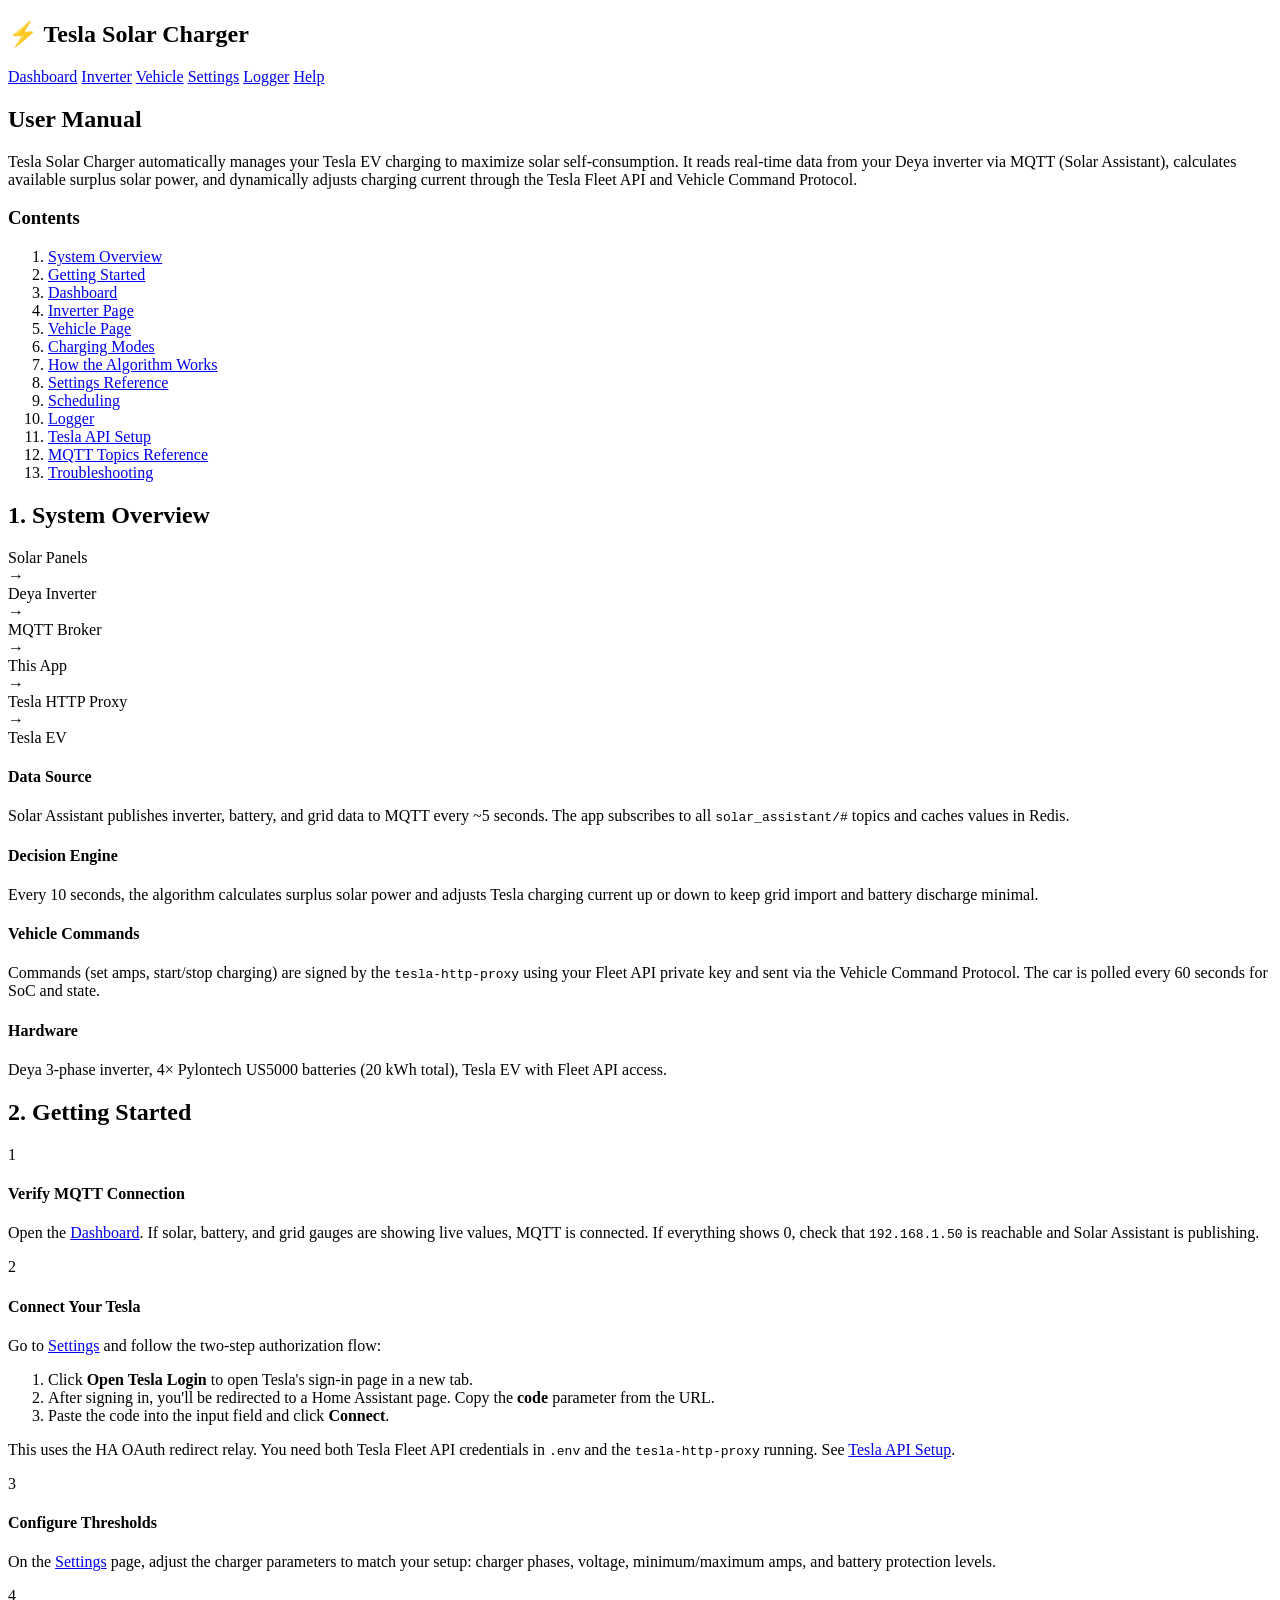
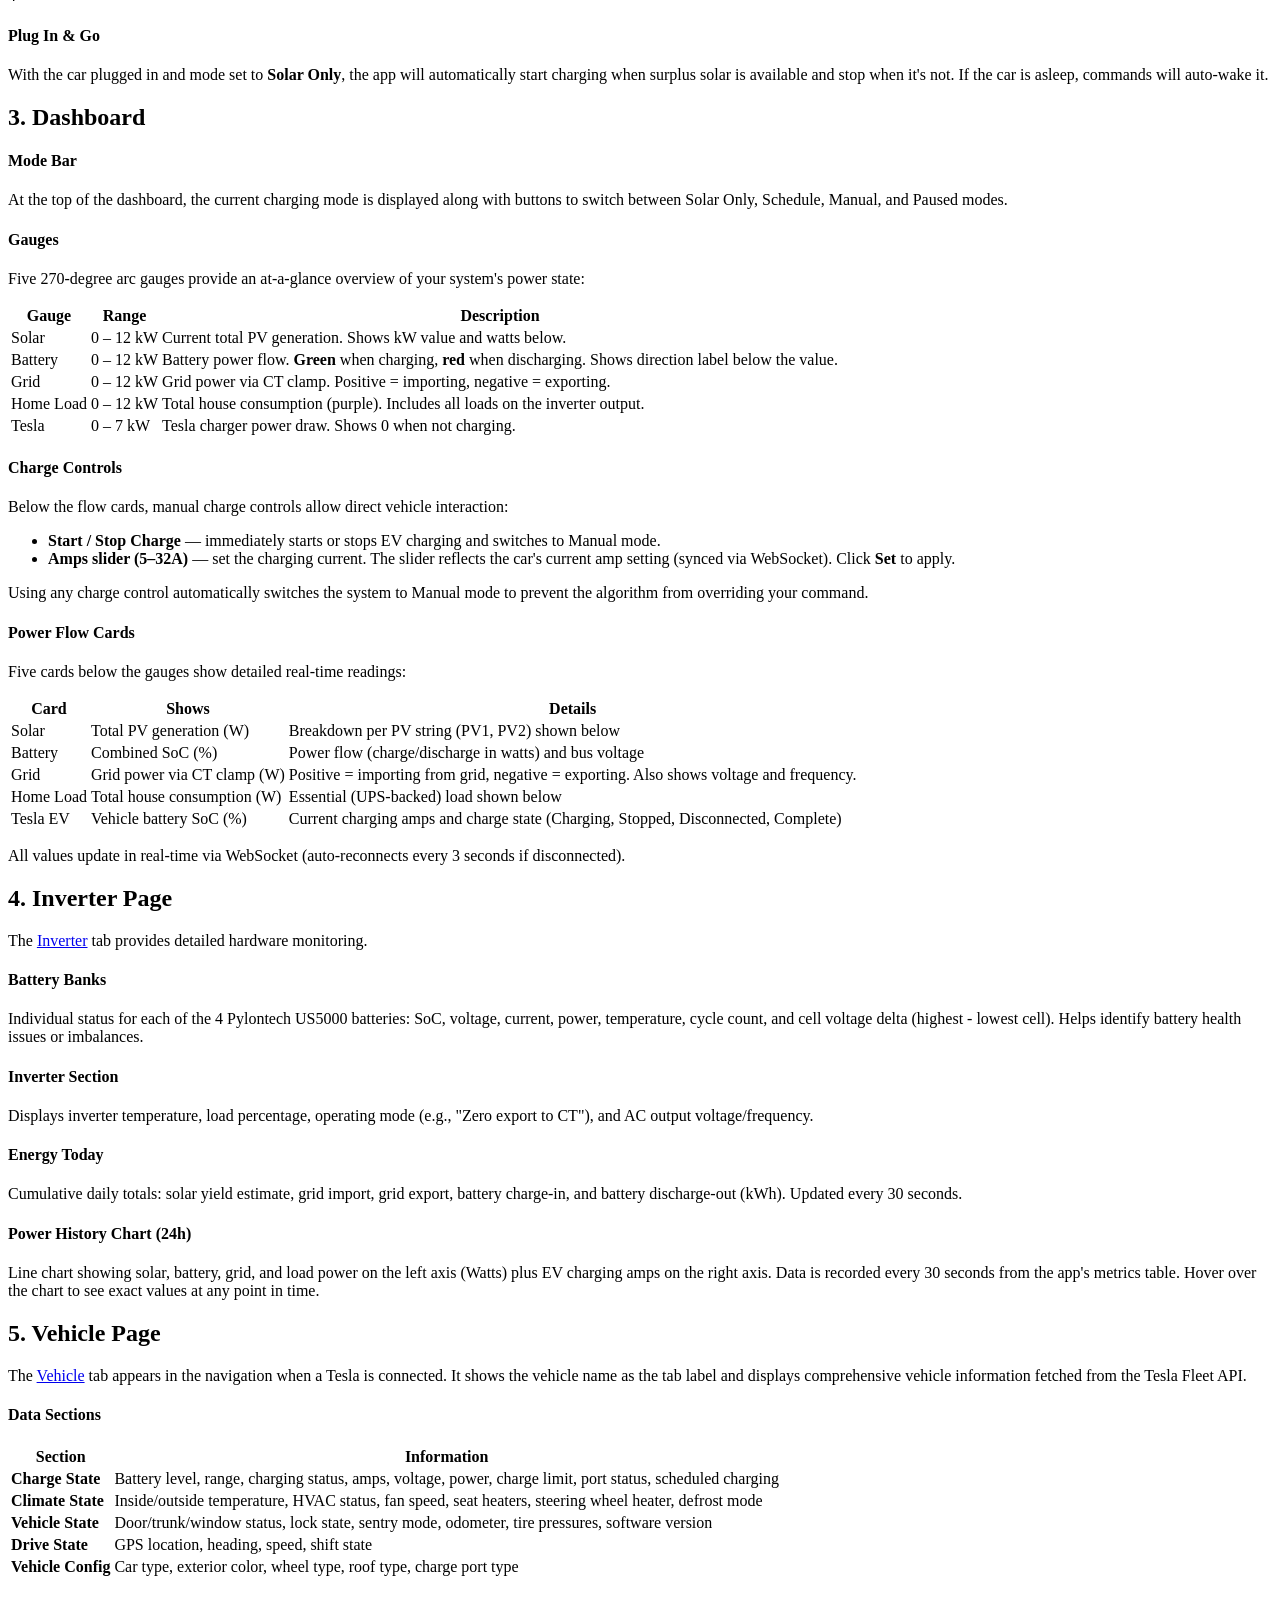
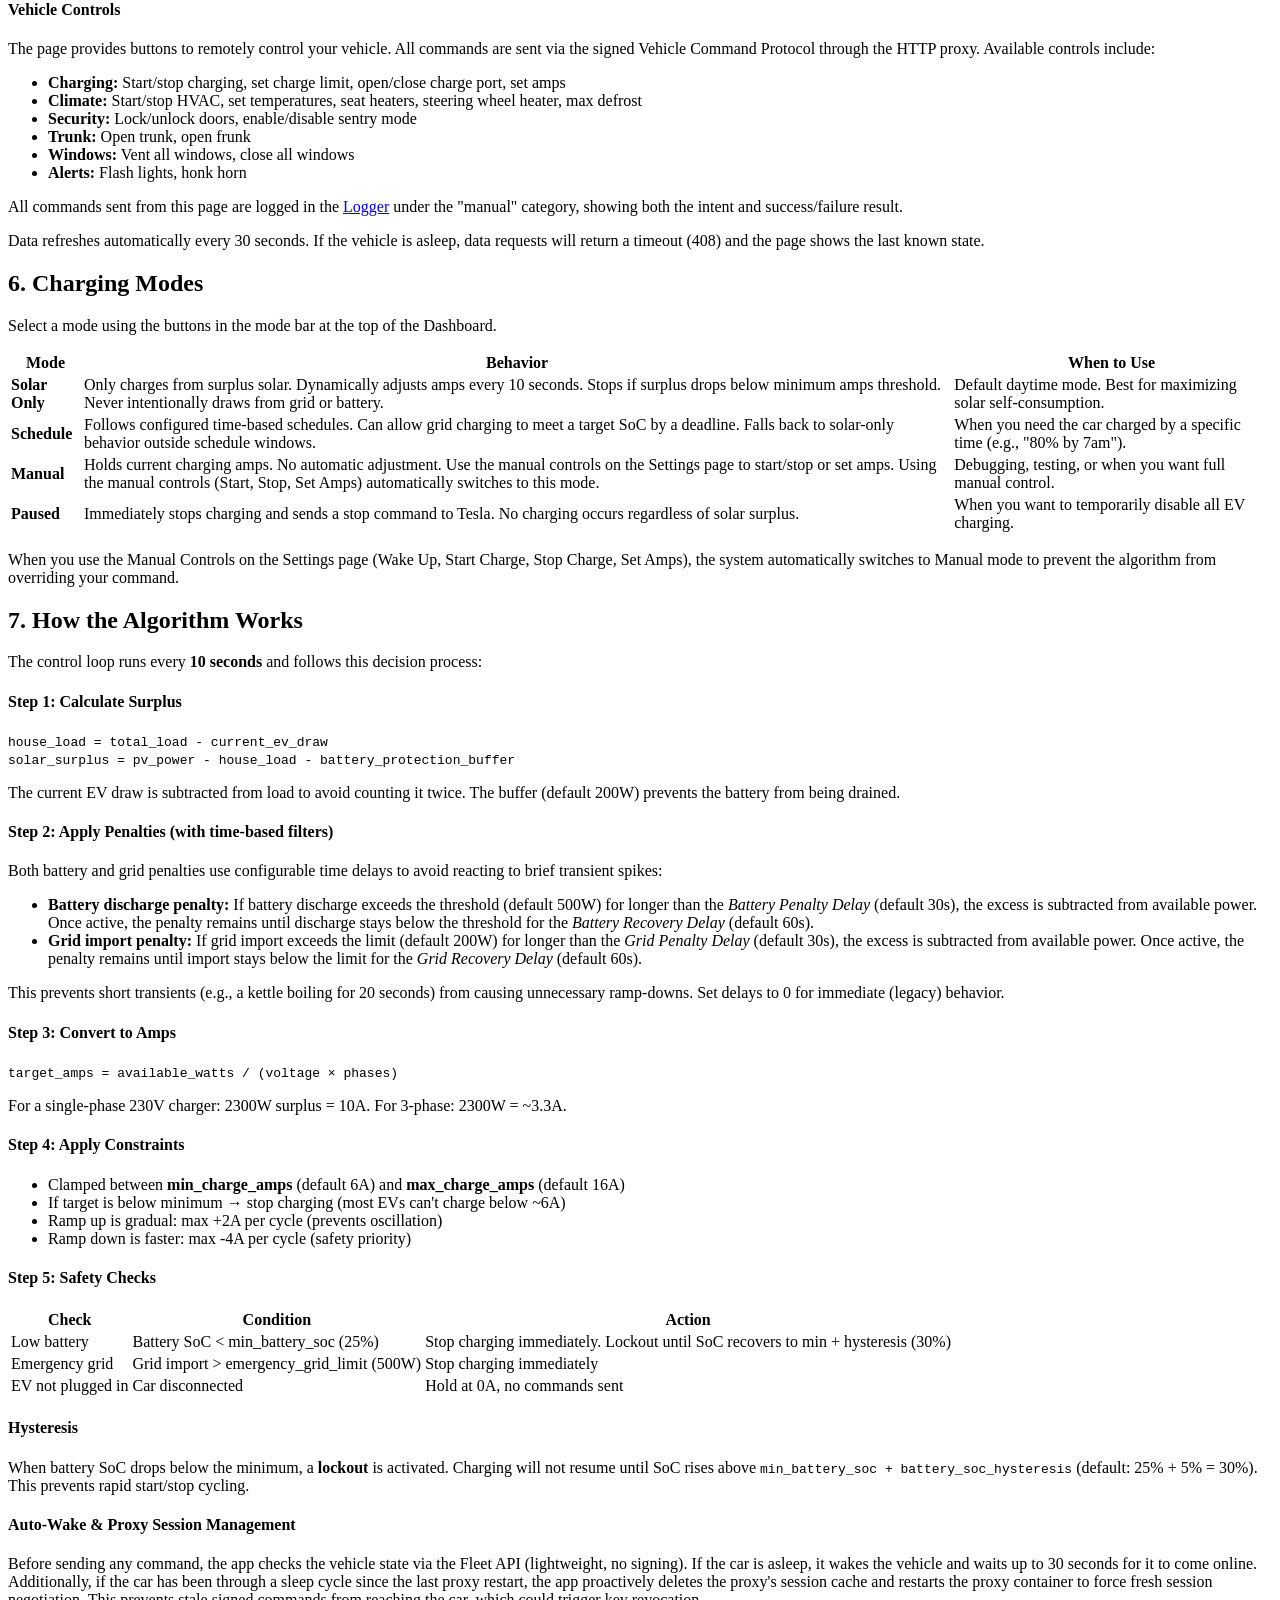
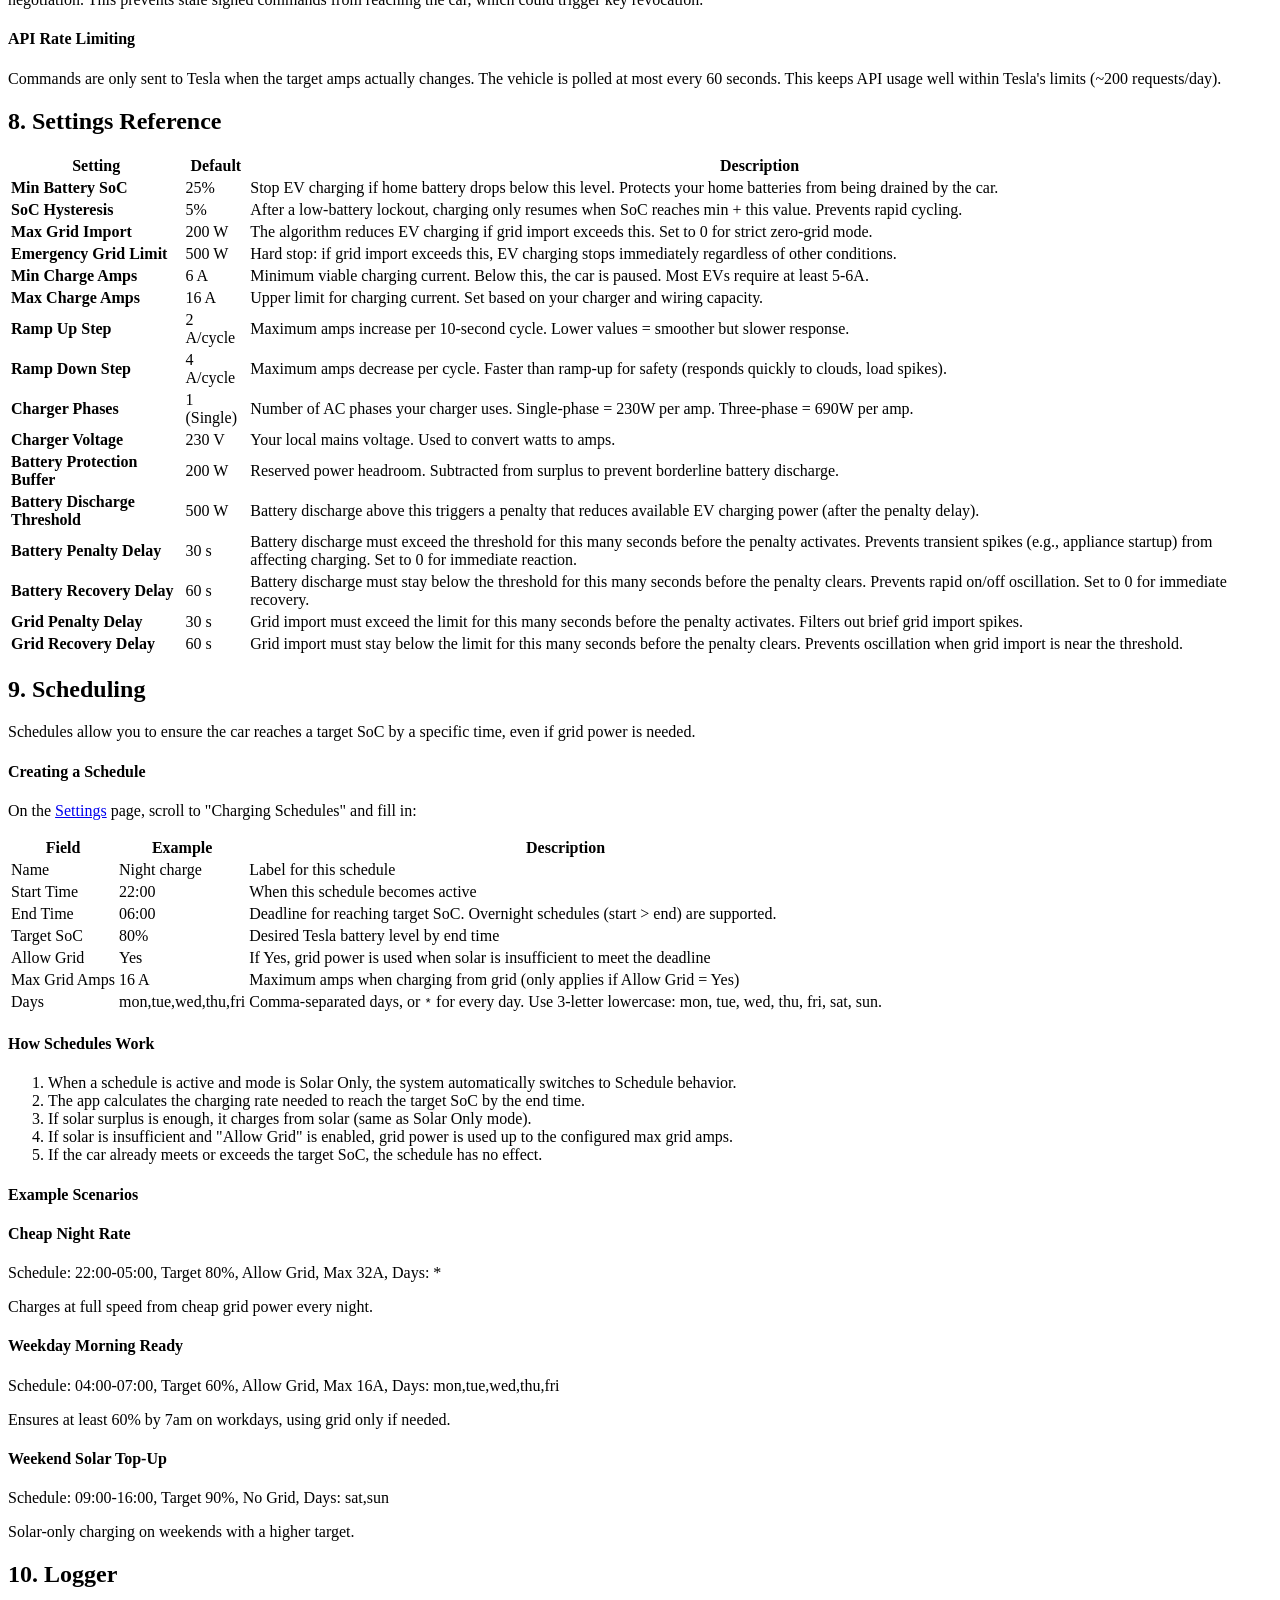
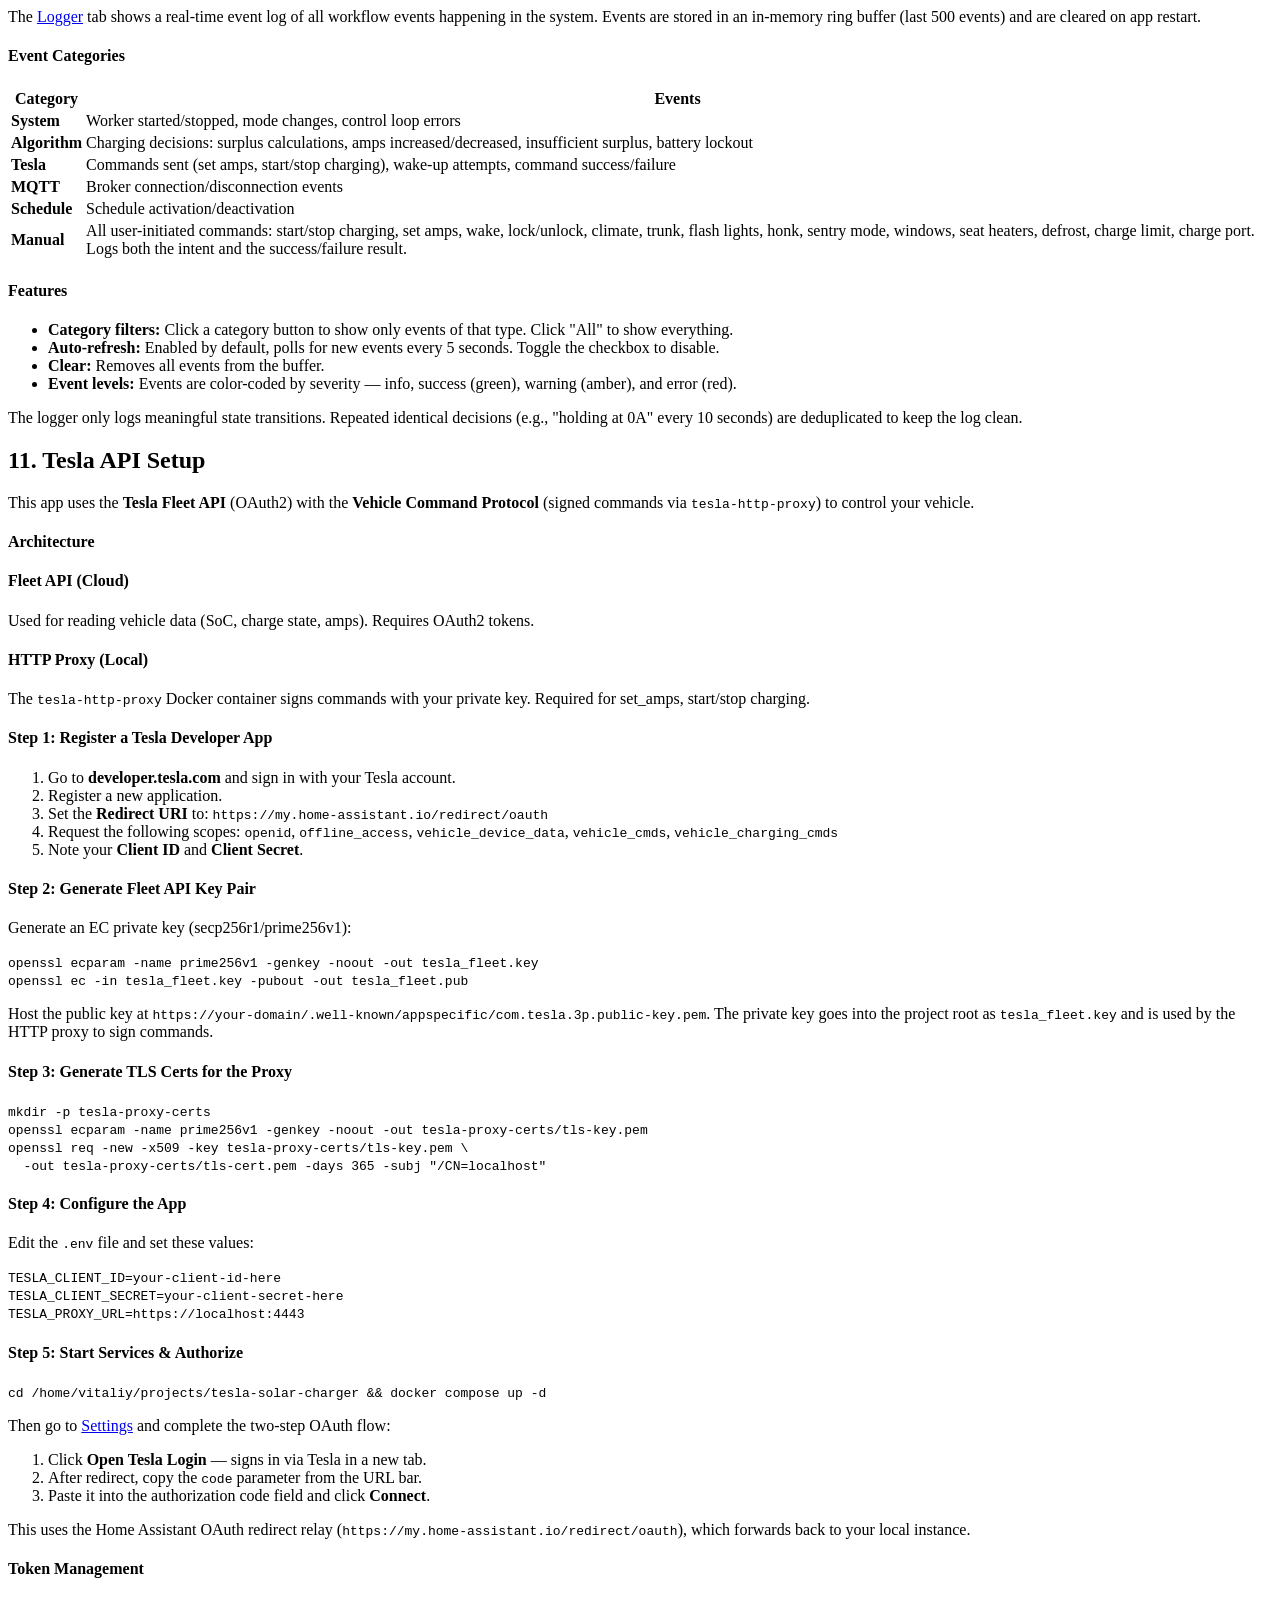
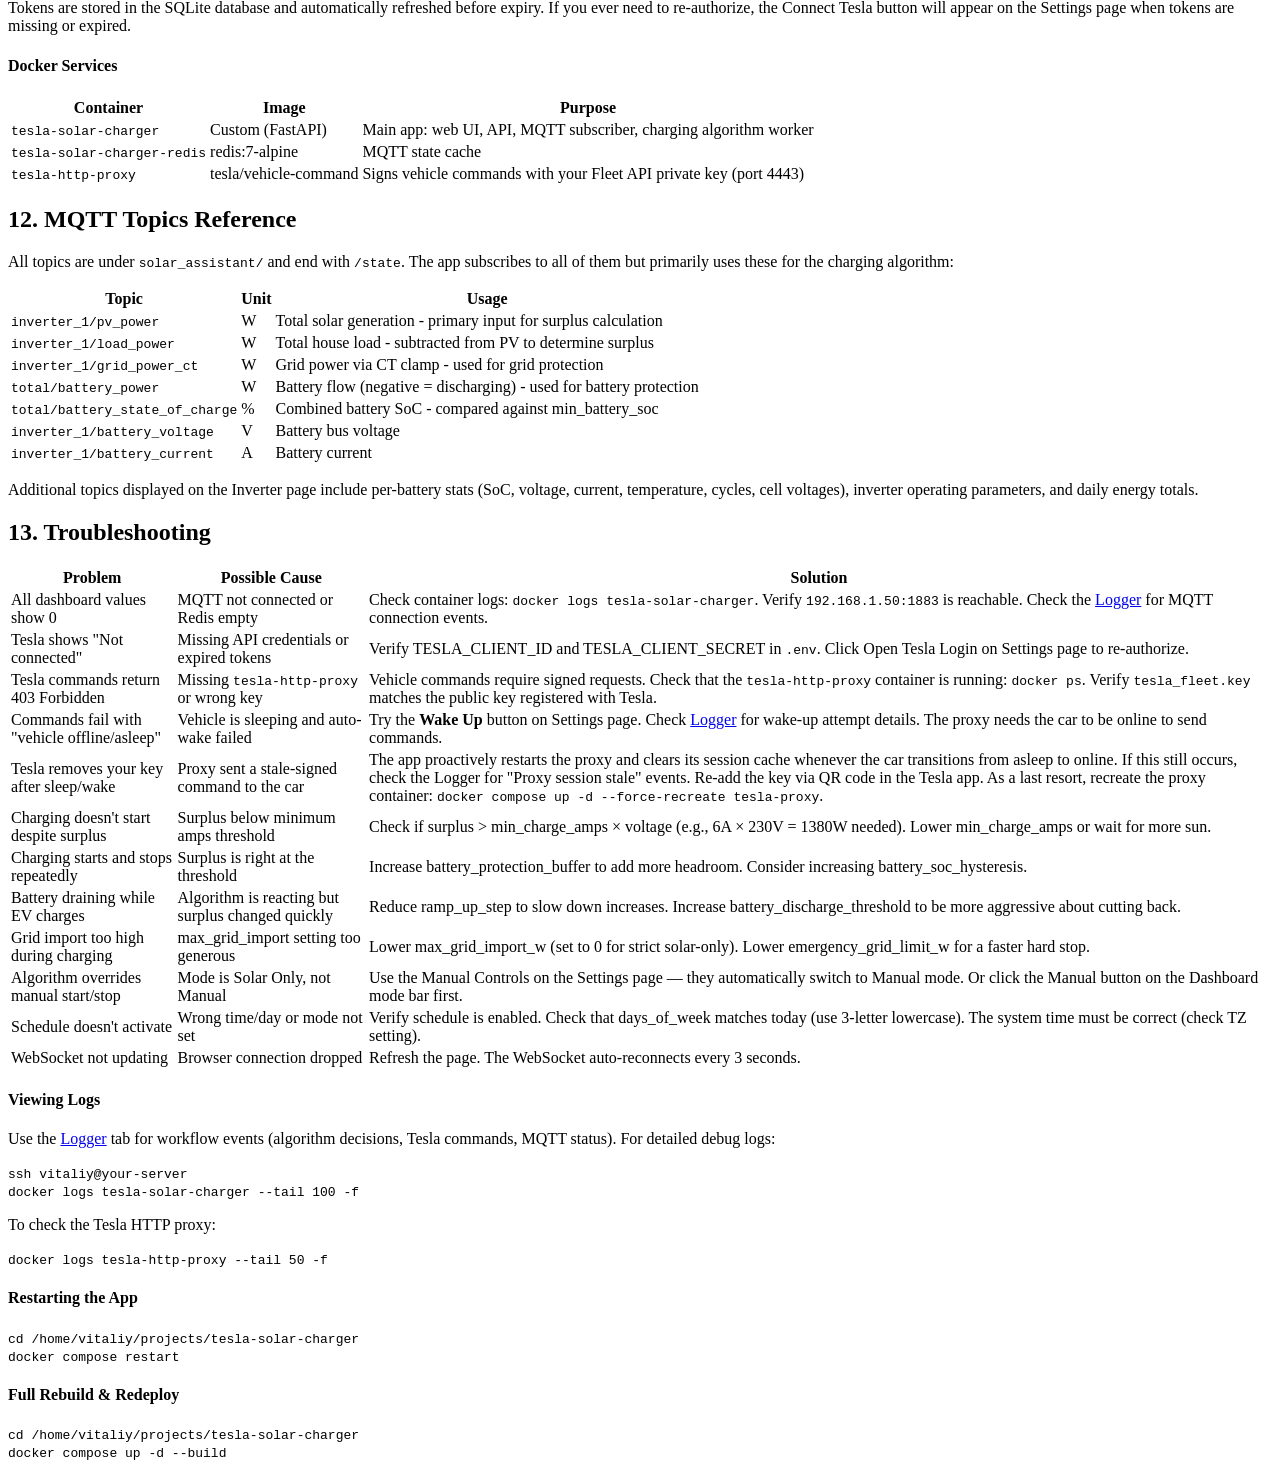
==== app/static/help.html @ 8df8f7c0 "Tesla Solar Charger: full application with dashboard, algorithm, and Tesla integration - FastAPI app" ====
<!DOCTYPE html>
<html lang="en">
<head>
    <meta charset="UTF-8">
    <meta name="viewport" content="width=device-width, initial-scale=1.0, viewport-fit=cover">
    <title>User Manual - Tesla Solar Charger</title>
    <link rel="preconnect" href="https://fonts.googleapis.com">
    <link href="https://fonts.googleapis.com/css2?family=Inter:wght@400;500;600;700&display=swap" rel="stylesheet">
    <link rel="stylesheet" href="/css/style.css">
</head>
<body>
    <nav>
        <h1>&#9889; Tesla Solar Charger</h1>
        <div class="nav-links">
            <a href="/">Dashboard</a>
            <a href="/inverter.html">Inverter</a>
            <a href="/vehicle.html" id="vehicle-tab">Vehicle</a>
            <a href="/settings.html">Settings</a>
            <a href="/logger.html">Logger</a>
            <a href="/help.html" class="active">Help</a>
        </div>
    </nav>

    <main class="help-page">

        <!-- Table of Contents -->
        <div class="section">
            <h2>User Manual</h2>
            <p class="help-intro">
                Tesla Solar Charger automatically manages your Tesla EV charging to maximize solar self-consumption.
                It reads real-time data from your Deya inverter via MQTT (Solar Assistant), calculates available surplus solar power,
                and dynamically adjusts charging current through the Tesla Fleet API and Vehicle Command Protocol.
            </p>
            <div class="toc">
                <h3>Contents</h3>
                <ol>
                    <li><a href="#overview">System Overview</a></li>
                    <li><a href="#getting-started">Getting Started</a></li>
                    <li><a href="#dashboard">Dashboard</a></li>
                    <li><a href="#inverter">Inverter Page</a></li>
                    <li><a href="#vehicle">Vehicle Page</a></li>
                    <li><a href="#modes">Charging Modes</a></li>
                    <li><a href="#algorithm">How the Algorithm Works</a></li>
                    <li><a href="#settings">Settings Reference</a></li>
                    <li><a href="#schedules">Scheduling</a></li>
                    <li><a href="#logger">Logger</a></li>
                    <li><a href="#tesla-setup">Tesla API Setup</a></li>
                    <li><a href="#mqtt-topics">MQTT Topics Reference</a></li>
                    <li><a href="#troubleshooting">Troubleshooting</a></li>
                </ol>
            </div>
        </div>

        <!-- 1. System Overview -->
        <div class="section" id="overview">
            <h2>1. System Overview</h2>
            <div class="help-diagram">
                <div class="diagram-row">
                    <div class="diagram-box diagram-solar">Solar Panels</div>
                    <div class="diagram-arrow">&rarr;</div>
                    <div class="diagram-box diagram-inverter">Deya Inverter</div>
                    <div class="diagram-arrow">&rarr;</div>
                    <div class="diagram-box diagram-mqtt">MQTT Broker</div>
                    <div class="diagram-arrow">&rarr;</div>
                    <div class="diagram-box diagram-app">This App</div>
                    <div class="diagram-arrow">&rarr;</div>
                    <div class="diagram-box diagram-tesla">Tesla HTTP Proxy</div>
                    <div class="diagram-arrow">&rarr;</div>
                    <div class="diagram-box diagram-ev">Tesla EV</div>
                </div>
            </div>
            <div class="help-grid">
                <div class="help-card">
                    <h4>Data Source</h4>
                    <p>Solar Assistant publishes inverter, battery, and grid data to MQTT every ~5 seconds. The app subscribes to all <code>solar_assistant/#</code> topics and caches values in Redis.</p>
                </div>
                <div class="help-card">
                    <h4>Decision Engine</h4>
                    <p>Every 10 seconds, the algorithm calculates surplus solar power and adjusts Tesla charging current up or down to keep grid import and battery discharge minimal.</p>
                </div>
                <div class="help-card">
                    <h4>Vehicle Commands</h4>
                    <p>Commands (set amps, start/stop charging) are signed by the <code>tesla-http-proxy</code> using your Fleet API private key and sent via the Vehicle Command Protocol. The car is polled every 60 seconds for SoC and state.</p>
                </div>
                <div class="help-card">
                    <h4>Hardware</h4>
                    <p>Deya 3-phase inverter, 4&times; Pylontech US5000 batteries (20 kWh total), Tesla EV with Fleet API access.</p>
                </div>
            </div>
        </div>

        <!-- 2. Getting Started -->
        <div class="section" id="getting-started">
            <h2>2. Getting Started</h2>
            <div class="help-steps">
                <div class="help-step">
                    <div class="step-number">1</div>
                    <div class="step-content">
                        <h4>Verify MQTT Connection</h4>
                        <p>Open the <a href="/">Dashboard</a>. If solar, battery, and grid gauges are showing live values, MQTT is connected. If everything shows 0, check that <code>192.168.1.50</code> is reachable and Solar Assistant is publishing.</p>
                    </div>
                </div>
                <div class="help-step">
                    <div class="step-number">2</div>
                    <div class="step-content">
                        <h4>Connect Your Tesla</h4>
                        <p>Go to <a href="/settings.html">Settings</a> and follow the two-step authorization flow:</p>
                        <ol>
                            <li>Click <strong>Open Tesla Login</strong> to open Tesla's sign-in page in a new tab.</li>
                            <li>After signing in, you'll be redirected to a Home Assistant page. Copy the <strong>code</strong> parameter from the URL.</li>
                            <li>Paste the code into the input field and click <strong>Connect</strong>.</li>
                        </ol>
                        <p class="help-note">This uses the HA OAuth redirect relay. You need both Tesla Fleet API credentials in <code>.env</code> and the <code>tesla-http-proxy</code> running. See <a href="#tesla-setup">Tesla API Setup</a>.</p>
                    </div>
                </div>
                <div class="help-step">
                    <div class="step-number">3</div>
                    <div class="step-content">
                        <h4>Configure Thresholds</h4>
                        <p>On the <a href="/settings.html">Settings</a> page, adjust the charger parameters to match your setup: charger phases, voltage, minimum/maximum amps, and battery protection levels.</p>
                    </div>
                </div>
                <div class="help-step">
                    <div class="step-number">4</div>
                    <div class="step-content">
                        <h4>Plug In &amp; Go</h4>
                        <p>With the car plugged in and mode set to <strong>Solar Only</strong>, the app will automatically start charging when surplus solar is available and stop when it's not. If the car is asleep, commands will auto-wake it.</p>
                    </div>
                </div>
            </div>
        </div>

        <!-- 3. Dashboard -->
        <div class="section" id="dashboard">
            <h2>3. Dashboard</h2>
            <div class="help-content">
                <h4>Mode Bar</h4>
                <p>At the top of the dashboard, the current charging mode is displayed along with buttons to switch between Solar Only, Schedule, Manual, and Paused modes.</p>

                <h4>Gauges</h4>
                <p>Five 270-degree arc gauges provide an at-a-glance overview of your system's power state:</p>
                <table class="help-table">
                    <thead>
                        <tr><th>Gauge</th><th>Range</th><th>Description</th></tr>
                    </thead>
                    <tbody>
                        <tr>
                            <td><span class="tag tag-solar">Solar</span></td>
                            <td>0 &ndash; 12 kW</td>
                            <td>Current total PV generation. Shows kW value and watts below.</td>
                        </tr>
                        <tr>
                            <td><span class="tag tag-battery">Battery</span></td>
                            <td>0 &ndash; 12 kW</td>
                            <td>Battery power flow. <strong>Green</strong> when charging, <strong>red</strong> when discharging. Shows direction label below the value.</td>
                        </tr>
                        <tr>
                            <td><span class="tag tag-grid">Grid</span></td>
                            <td>0 &ndash; 12 kW</td>
                            <td>Grid power via CT clamp. Positive = importing, negative = exporting.</td>
                        </tr>
                        <tr>
                            <td><span class="tag tag-load">Home Load</span></td>
                            <td>0 &ndash; 12 kW</td>
                            <td>Total house consumption (purple). Includes all loads on the inverter output.</td>
                        </tr>
                        <tr>
                            <td><span class="tag tag-ev">Tesla</span></td>
                            <td>0 &ndash; 7 kW</td>
                            <td>Tesla charger power draw. Shows 0 when not charging.</td>
                        </tr>
                    </tbody>
                </table>

                <h4>Charge Controls</h4>
                <p>Below the flow cards, manual charge controls allow direct vehicle interaction:</p>
                <ul>
                    <li><strong>Start / Stop Charge</strong> &mdash; immediately starts or stops EV charging and switches to Manual mode.</li>
                    <li><strong>Amps slider (5&ndash;32A)</strong> &mdash; set the charging current. The slider reflects the car's current amp setting (synced via WebSocket). Click <strong>Set</strong> to apply.</li>
                </ul>
                <p class="help-note">Using any charge control automatically switches the system to Manual mode to prevent the algorithm from overriding your command.</p>

                <h4>Power Flow Cards</h4>
                <p>Five cards below the gauges show detailed real-time readings:</p>
                <table class="help-table">
                    <thead>
                        <tr><th>Card</th><th>Shows</th><th>Details</th></tr>
                    </thead>
                    <tbody>
                        <tr>
                            <td><span class="tag tag-solar">Solar</span></td>
                            <td>Total PV generation (W)</td>
                            <td>Breakdown per PV string (PV1, PV2) shown below</td>
                        </tr>
                        <tr>
                            <td><span class="tag tag-battery">Battery</span></td>
                            <td>Combined SoC (%)</td>
                            <td>Power flow (charge/discharge in watts) and bus voltage</td>
                        </tr>
                        <tr>
                            <td><span class="tag tag-grid">Grid</span></td>
                            <td>Grid power via CT clamp (W)</td>
                            <td>Positive = importing from grid, negative = exporting. Also shows voltage and frequency.</td>
                        </tr>
                        <tr>
                            <td><span class="tag tag-load">Home Load</span></td>
                            <td>Total house consumption (W)</td>
                            <td>Essential (UPS-backed) load shown below</td>
                        </tr>
                        <tr>
                            <td><span class="tag tag-ev">Tesla EV</span></td>
                            <td>Vehicle battery SoC (%)</td>
                            <td>Current charging amps and charge state (Charging, Stopped, Disconnected, Complete)</td>
                        </tr>
                    </tbody>
                </table>
                <p>All values update in real-time via WebSocket (auto-reconnects every 3 seconds if disconnected).</p>
            </div>
        </div>

        <!-- 4. Inverter Page -->
        <div class="section" id="inverter">
            <h2>4. Inverter Page</h2>
            <div class="help-content">
                <p>The <a href="/inverter.html">Inverter</a> tab provides detailed hardware monitoring.</p>

                <h4>Battery Banks</h4>
                <p>Individual status for each of the 4 Pylontech US5000 batteries: SoC, voltage, current, power, temperature, cycle count, and cell voltage delta (highest - lowest cell). Helps identify battery health issues or imbalances.</p>

                <h4>Inverter Section</h4>
                <p>Displays inverter temperature, load percentage, operating mode (e.g., "Zero export to CT"), and AC output voltage/frequency.</p>

                <h4>Energy Today</h4>
                <p>Cumulative daily totals: solar yield estimate, grid import, grid export, battery charge-in, and battery discharge-out (kWh). Updated every 30 seconds.</p>

                <h4>Power History Chart (24h)</h4>
                <p>Line chart showing solar, battery, grid, and load power on the left axis (Watts) plus EV charging amps on the right axis. Data is recorded every 30 seconds from the app's metrics table. Hover over the chart to see exact values at any point in time.</p>
            </div>
        </div>

        <!-- 5. Vehicle Page -->
        <div class="section" id="vehicle">
            <h2>5. Vehicle Page</h2>
            <div class="help-content">
                <p>The <a href="/vehicle.html">Vehicle</a> tab appears in the navigation when a Tesla is connected. It shows the vehicle name as the tab label and displays comprehensive vehicle information fetched from the Tesla Fleet API.</p>

                <h4>Data Sections</h4>
                <table class="help-table">
                    <thead>
                        <tr><th>Section</th><th>Information</th></tr>
                    </thead>
                    <tbody>
                        <tr>
                            <td><strong>Charge State</strong></td>
                            <td>Battery level, range, charging status, amps, voltage, power, charge limit, port status, scheduled charging</td>
                        </tr>
                        <tr>
                            <td><strong>Climate State</strong></td>
                            <td>Inside/outside temperature, HVAC status, fan speed, seat heaters, steering wheel heater, defrost mode</td>
                        </tr>
                        <tr>
                            <td><strong>Vehicle State</strong></td>
                            <td>Door/trunk/window status, lock state, sentry mode, odometer, tire pressures, software version</td>
                        </tr>
                        <tr>
                            <td><strong>Drive State</strong></td>
                            <td>GPS location, heading, speed, shift state</td>
                        </tr>
                        <tr>
                            <td><strong>Vehicle Config</strong></td>
                            <td>Car type, exterior color, wheel type, roof type, charge port type</td>
                        </tr>
                    </tbody>
                </table>

                <h4>Vehicle Controls</h4>
                <p>The page provides buttons to remotely control your vehicle. All commands are sent via the signed Vehicle Command Protocol through the HTTP proxy. Available controls include:</p>
                <ul>
                    <li><strong>Charging:</strong> Start/stop charging, set charge limit, open/close charge port, set amps</li>
                    <li><strong>Climate:</strong> Start/stop HVAC, set temperatures, seat heaters, steering wheel heater, max defrost</li>
                    <li><strong>Security:</strong> Lock/unlock doors, enable/disable sentry mode</li>
                    <li><strong>Trunk:</strong> Open trunk, open frunk</li>
                    <li><strong>Windows:</strong> Vent all windows, close all windows</li>
                    <li><strong>Alerts:</strong> Flash lights, honk horn</li>
                </ul>
                <p class="help-note">All commands sent from this page are logged in the <a href="/logger.html">Logger</a> under the "manual" category, showing both the intent and success/failure result.</p>

                <p>Data refreshes automatically every 30 seconds. If the vehicle is asleep, data requests will return a timeout (408) and the page shows the last known state.</p>
            </div>
        </div>

        <!-- 6. Charging Modes -->
        <div class="section" id="modes">
            <h2>6. Charging Modes</h2>
            <p>Select a mode using the buttons in the mode bar at the top of the Dashboard.</p>
            <table class="help-table">
                <thead>
                    <tr><th>Mode</th><th>Behavior</th><th>When to Use</th></tr>
                </thead>
                <tbody>
                    <tr>
                        <td><strong>Solar Only</strong></td>
                        <td>Only charges from surplus solar. Dynamically adjusts amps every 10 seconds. Stops if surplus drops below minimum amps threshold. Never intentionally draws from grid or battery.</td>
                        <td>Default daytime mode. Best for maximizing solar self-consumption.</td>
                    </tr>
                    <tr>
                        <td><strong>Schedule</strong></td>
                        <td>Follows configured time-based schedules. Can allow grid charging to meet a target SoC by a deadline. Falls back to solar-only behavior outside schedule windows.</td>
                        <td>When you need the car charged by a specific time (e.g., "80% by 7am").</td>
                    </tr>
                    <tr>
                        <td><strong>Manual</strong></td>
                        <td>Holds current charging amps. No automatic adjustment. Use the manual controls on the Settings page to start/stop or set amps. Using the manual controls (Start, Stop, Set Amps) automatically switches to this mode.</td>
                        <td>Debugging, testing, or when you want full manual control.</td>
                    </tr>
                    <tr>
                        <td><strong>Paused</strong></td>
                        <td>Immediately stops charging and sends a stop command to Tesla. No charging occurs regardless of solar surplus.</td>
                        <td>When you want to temporarily disable all EV charging.</td>
                    </tr>
                </tbody>
            </table>
            <p class="help-note">When you use the Manual Controls on the Settings page (Wake Up, Start Charge, Stop Charge, Set Amps), the system automatically switches to Manual mode to prevent the algorithm from overriding your command.</p>
        </div>

        <!-- 7. How the Algorithm Works -->
        <div class="section" id="algorithm">
            <h2>7. How the Algorithm Works</h2>
            <div class="help-content">
                <p>The control loop runs every <strong>10 seconds</strong> and follows this decision process:</p>

                <h4>Step 1: Calculate Surplus</h4>
                <div class="help-formula">
                    <code>house_load = total_load - current_ev_draw</code><br>
                    <code>solar_surplus = pv_power - house_load - battery_protection_buffer</code>
                </div>
                <p>The current EV draw is subtracted from load to avoid counting it twice. The buffer (default 200W) prevents the battery from being drained.</p>

                <h4>Step 2: Apply Penalties (with time-based filters)</h4>
                <p>Both battery and grid penalties use configurable time delays to avoid reacting to brief transient spikes:</p>
                <ul>
                    <li><strong>Battery discharge penalty:</strong> If battery discharge exceeds the threshold (default 500W) for longer than the <em>Battery Penalty Delay</em> (default 30s), the excess is subtracted from available power. Once active, the penalty remains until discharge stays below the threshold for the <em>Battery Recovery Delay</em> (default 60s).</li>
                    <li><strong>Grid import penalty:</strong> If grid import exceeds the limit (default 200W) for longer than the <em>Grid Penalty Delay</em> (default 30s), the excess is subtracted from available power. Once active, the penalty remains until import stays below the limit for the <em>Grid Recovery Delay</em> (default 60s).</li>
                </ul>
                <p>This prevents short transients (e.g., a kettle boiling for 20 seconds) from causing unnecessary ramp-downs. Set delays to 0 for immediate (legacy) behavior.</p>

                <h4>Step 3: Convert to Amps</h4>
                <div class="help-formula">
                    <code>target_amps = available_watts / (voltage &times; phases)</code>
                </div>
                <p>For a single-phase 230V charger: 2300W surplus = 10A. For 3-phase: 2300W = ~3.3A.</p>

                <h4>Step 4: Apply Constraints</h4>
                <ul>
                    <li>Clamped between <strong>min_charge_amps</strong> (default 6A) and <strong>max_charge_amps</strong> (default 16A)</li>
                    <li>If target is below minimum &rarr; stop charging (most EVs can't charge below ~6A)</li>
                    <li>Ramp up is gradual: max +2A per cycle (prevents oscillation)</li>
                    <li>Ramp down is faster: max -4A per cycle (safety priority)</li>
                </ul>

                <h4>Step 5: Safety Checks</h4>
                <table class="help-table">
                    <thead>
                        <tr><th>Check</th><th>Condition</th><th>Action</th></tr>
                    </thead>
                    <tbody>
                        <tr>
                            <td>Low battery</td>
                            <td>Battery SoC &lt; min_battery_soc (25%)</td>
                            <td>Stop charging immediately. Lockout until SoC recovers to min + hysteresis (30%)</td>
                        </tr>
                        <tr>
                            <td>Emergency grid</td>
                            <td>Grid import &gt; emergency_grid_limit (500W)</td>
                            <td>Stop charging immediately</td>
                        </tr>
                        <tr>
                            <td>EV not plugged in</td>
                            <td>Car disconnected</td>
                            <td>Hold at 0A, no commands sent</td>
                        </tr>
                    </tbody>
                </table>

                <h4>Hysteresis</h4>
                <p>When battery SoC drops below the minimum, a <strong>lockout</strong> is activated. Charging will not resume until SoC rises above <code>min_battery_soc + battery_soc_hysteresis</code> (default: 25% + 5% = 30%). This prevents rapid start/stop cycling.</p>

                <h4>Auto-Wake &amp; Proxy Session Management</h4>
                <p>Before sending any command, the app checks the vehicle state via the Fleet API (lightweight, no signing). If the car is asleep, it wakes the vehicle and waits up to 30 seconds for it to come online. Additionally, if the car has been through a sleep cycle since the last proxy restart, the app proactively deletes the proxy's session cache and restarts the proxy container to force fresh session negotiation. This prevents stale signed commands from reaching the car, which could trigger key revocation.</p>

                <h4>API Rate Limiting</h4>
                <p>Commands are only sent to Tesla when the target amps actually changes. The vehicle is polled at most every 60 seconds. This keeps API usage well within Tesla's limits (~200 requests/day).</p>
            </div>
        </div>

        <!-- 8. Settings Reference -->
        <div class="section" id="settings">
            <h2>8. Settings Reference</h2>
            <table class="help-table">
                <thead>
                    <tr><th>Setting</th><th>Default</th><th>Description</th></tr>
                </thead>
                <tbody>
                    <tr>
                        <td><strong>Min Battery SoC</strong></td>
                        <td>25%</td>
                        <td>Stop EV charging if home battery drops below this level. Protects your home batteries from being drained by the car.</td>
                    </tr>
                    <tr>
                        <td><strong>SoC Hysteresis</strong></td>
                        <td>5%</td>
                        <td>After a low-battery lockout, charging only resumes when SoC reaches min + this value. Prevents rapid cycling.</td>
                    </tr>
                    <tr>
                        <td><strong>Max Grid Import</strong></td>
                        <td>200 W</td>
                        <td>The algorithm reduces EV charging if grid import exceeds this. Set to 0 for strict zero-grid mode.</td>
                    </tr>
                    <tr>
                        <td><strong>Emergency Grid Limit</strong></td>
                        <td>500 W</td>
                        <td>Hard stop: if grid import exceeds this, EV charging stops immediately regardless of other conditions.</td>
                    </tr>
                    <tr>
                        <td><strong>Min Charge Amps</strong></td>
                        <td>6 A</td>
                        <td>Minimum viable charging current. Below this, the car is paused. Most EVs require at least 5-6A.</td>
                    </tr>
                    <tr>
                        <td><strong>Max Charge Amps</strong></td>
                        <td>16 A</td>
                        <td>Upper limit for charging current. Set based on your charger and wiring capacity.</td>
                    </tr>
                    <tr>
                        <td><strong>Ramp Up Step</strong></td>
                        <td>2 A/cycle</td>
                        <td>Maximum amps increase per 10-second cycle. Lower values = smoother but slower response.</td>
                    </tr>
                    <tr>
                        <td><strong>Ramp Down Step</strong></td>
                        <td>4 A/cycle</td>
                        <td>Maximum amps decrease per cycle. Faster than ramp-up for safety (responds quickly to clouds, load spikes).</td>
                    </tr>
                    <tr>
                        <td><strong>Charger Phases</strong></td>
                        <td>1 (Single)</td>
                        <td>Number of AC phases your charger uses. Single-phase = 230W per amp. Three-phase = 690W per amp.</td>
                    </tr>
                    <tr>
                        <td><strong>Charger Voltage</strong></td>
                        <td>230 V</td>
                        <td>Your local mains voltage. Used to convert watts to amps.</td>
                    </tr>
                    <tr>
                        <td><strong>Battery Protection Buffer</strong></td>
                        <td>200 W</td>
                        <td>Reserved power headroom. Subtracted from surplus to prevent borderline battery discharge.</td>
                    </tr>
                    <tr>
                        <td><strong>Battery Discharge Threshold</strong></td>
                        <td>500 W</td>
                        <td>Battery discharge above this triggers a penalty that reduces available EV charging power (after the penalty delay).</td>
                    </tr>
                    <tr>
                        <td><strong>Battery Penalty Delay</strong></td>
                        <td>30 s</td>
                        <td>Battery discharge must exceed the threshold for this many seconds before the penalty activates. Prevents transient spikes (e.g., appliance startup) from affecting charging. Set to 0 for immediate reaction.</td>
                    </tr>
                    <tr>
                        <td><strong>Battery Recovery Delay</strong></td>
                        <td>60 s</td>
                        <td>Battery discharge must stay below the threshold for this many seconds before the penalty clears. Prevents rapid on/off oscillation. Set to 0 for immediate recovery.</td>
                    </tr>
                    <tr>
                        <td><strong>Grid Penalty Delay</strong></td>
                        <td>30 s</td>
                        <td>Grid import must exceed the limit for this many seconds before the penalty activates. Filters out brief grid import spikes.</td>
                    </tr>
                    <tr>
                        <td><strong>Grid Recovery Delay</strong></td>
                        <td>60 s</td>
                        <td>Grid import must stay below the limit for this many seconds before the penalty clears. Prevents oscillation when grid import is near the threshold.</td>
                    </tr>
                </tbody>
            </table>
        </div>

        <!-- 9. Scheduling -->
        <div class="section" id="schedules">
            <h2>9. Scheduling</h2>
            <div class="help-content">
                <p>Schedules allow you to ensure the car reaches a target SoC by a specific time, even if grid power is needed.</p>

                <h4>Creating a Schedule</h4>
                <p>On the <a href="/settings.html">Settings</a> page, scroll to "Charging Schedules" and fill in:</p>
                <table class="help-table">
                    <thead>
                        <tr><th>Field</th><th>Example</th><th>Description</th></tr>
                    </thead>
                    <tbody>
                        <tr><td>Name</td><td>Night charge</td><td>Label for this schedule</td></tr>
                        <tr><td>Start Time</td><td>22:00</td><td>When this schedule becomes active</td></tr>
                        <tr><td>End Time</td><td>06:00</td><td>Deadline for reaching target SoC. Overnight schedules (start &gt; end) are supported.</td></tr>
                        <tr><td>Target SoC</td><td>80%</td><td>Desired Tesla battery level by end time</td></tr>
                        <tr><td>Allow Grid</td><td>Yes</td><td>If Yes, grid power is used when solar is insufficient to meet the deadline</td></tr>
                        <tr><td>Max Grid Amps</td><td>16 A</td><td>Maximum amps when charging from grid (only applies if Allow Grid = Yes)</td></tr>
                        <tr><td>Days</td><td>mon,tue,wed,thu,fri</td><td>Comma-separated days, or <code>*</code> for every day. Use 3-letter lowercase: mon, tue, wed, thu, fri, sat, sun.</td></tr>
                    </tbody>
                </table>

                <h4>How Schedules Work</h4>
                <ol>
                    <li>When a schedule is active and mode is Solar Only, the system automatically switches to Schedule behavior.</li>
                    <li>The app calculates the charging rate needed to reach the target SoC by the end time.</li>
                    <li>If solar surplus is enough, it charges from solar (same as Solar Only mode).</li>
                    <li>If solar is insufficient and "Allow Grid" is enabled, grid power is used up to the configured max grid amps.</li>
                    <li>If the car already meets or exceeds the target SoC, the schedule has no effect.</li>
                </ol>

                <h4>Example Scenarios</h4>
                <div class="help-grid">
                    <div class="help-card">
                        <h4>Cheap Night Rate</h4>
                        <p>Schedule: 22:00-05:00, Target 80%, Allow Grid, Max 32A, Days: *</p>
                        <p>Charges at full speed from cheap grid power every night.</p>
                    </div>
                    <div class="help-card">
                        <h4>Weekday Morning Ready</h4>
                        <p>Schedule: 04:00-07:00, Target 60%, Allow Grid, Max 16A, Days: mon,tue,wed,thu,fri</p>
                        <p>Ensures at least 60% by 7am on workdays, using grid only if needed.</p>
                    </div>
                    <div class="help-card">
                        <h4>Weekend Solar Top-Up</h4>
                        <p>Schedule: 09:00-16:00, Target 90%, No Grid, Days: sat,sun</p>
                        <p>Solar-only charging on weekends with a higher target.</p>
                    </div>
                </div>
            </div>
        </div>

        <!-- 10. Logger -->
        <div class="section" id="logger">
            <h2>10. Logger</h2>
            <div class="help-content">
                <p>The <a href="/logger.html">Logger</a> tab shows a real-time event log of all workflow events happening in the system. Events are stored in an in-memory ring buffer (last 500 events) and are cleared on app restart.</p>

                <h4>Event Categories</h4>
                <table class="help-table">
                    <thead>
                        <tr><th>Category</th><th>Events</th></tr>
                    </thead>
                    <tbody>
                        <tr>
                            <td><strong>System</strong></td>
                            <td>Worker started/stopped, mode changes, control loop errors</td>
                        </tr>
                        <tr>
                            <td><strong>Algorithm</strong></td>
                            <td>Charging decisions: surplus calculations, amps increased/decreased, insufficient surplus, battery lockout</td>
                        </tr>
                        <tr>
                            <td><strong>Tesla</strong></td>
                            <td>Commands sent (set amps, start/stop charging), wake-up attempts, command success/failure</td>
                        </tr>
                        <tr>
                            <td><strong>MQTT</strong></td>
                            <td>Broker connection/disconnection events</td>
                        </tr>
                        <tr>
                            <td><strong>Schedule</strong></td>
                            <td>Schedule activation/deactivation</td>
                        </tr>
                        <tr>
                            <td><strong>Manual</strong></td>
                            <td>All user-initiated commands: start/stop charging, set amps, wake, lock/unlock, climate, trunk, flash lights, honk, sentry mode, windows, seat heaters, defrost, charge limit, charge port. Logs both the intent and the success/failure result.</td>
                        </tr>
                    </tbody>
                </table>

                <h4>Features</h4>
                <ul>
                    <li><strong>Category filters:</strong> Click a category button to show only events of that type. Click "All" to show everything.</li>
                    <li><strong>Auto-refresh:</strong> Enabled by default, polls for new events every 5 seconds. Toggle the checkbox to disable.</li>
                    <li><strong>Clear:</strong> Removes all events from the buffer.</li>
                    <li><strong>Event levels:</strong> Events are color-coded by severity &mdash; info, success (green), warning (amber), and error (red).</li>
                </ul>
                <p>The logger only logs meaningful state transitions. Repeated identical decisions (e.g., "holding at 0A" every 10 seconds) are deduplicated to keep the log clean.</p>
            </div>
        </div>

        <!-- 11. Tesla API Setup -->
        <div class="section" id="tesla-setup">
            <h2>11. Tesla API Setup</h2>
            <div class="help-content">
                <p>This app uses the <strong>Tesla Fleet API</strong> (OAuth2) with the <strong>Vehicle Command Protocol</strong> (signed commands via <code>tesla-http-proxy</code>) to control your vehicle.</p>

                <h4>Architecture</h4>
                <div class="help-grid">
                    <div class="help-card">
                        <h4>Fleet API (Cloud)</h4>
                        <p>Used for reading vehicle data (SoC, charge state, amps). Requires OAuth2 tokens.</p>
                    </div>
                    <div class="help-card">
                        <h4>HTTP Proxy (Local)</h4>
                        <p>The <code>tesla-http-proxy</code> Docker container signs commands with your private key. Required for set_amps, start/stop charging.</p>
                    </div>
                </div>

                <h4>Step 1: Register a Tesla Developer App</h4>
                <ol>
                    <li>Go to <strong>developer.tesla.com</strong> and sign in with your Tesla account.</li>
                    <li>Register a new application.</li>
                    <li>Set the <strong>Redirect URI</strong> to: <code>https://my.home-assistant.io/redirect/oauth</code></li>
                    <li>Request the following scopes: <code>openid</code>, <code>offline_access</code>, <code>vehicle_device_data</code>, <code>vehicle_cmds</code>, <code>vehicle_charging_cmds</code></li>
                    <li>Note your <strong>Client ID</strong> and <strong>Client Secret</strong>.</li>
                </ol>

                <h4>Step 2: Generate Fleet API Key Pair</h4>
                <p>Generate an EC private key (secp256r1/prime256v1):</p>
                <div class="help-code">
                    <code>openssl ecparam -name prime256v1 -genkey -noout -out tesla_fleet.key</code><br>
                    <code>openssl ec -in tesla_fleet.key -pubout -out tesla_fleet.pub</code>
                </div>
                <p>Host the public key at <code>https://your-domain/.well-known/appspecific/com.tesla.3p.public-key.pem</code>. The private key goes into the project root as <code>tesla_fleet.key</code> and is used by the HTTP proxy to sign commands.</p>

                <h4>Step 3: Generate TLS Certs for the Proxy</h4>
                <div class="help-code">
                    <code>mkdir -p tesla-proxy-certs</code><br>
                    <code>openssl ecparam -name prime256v1 -genkey -noout -out tesla-proxy-certs/tls-key.pem</code><br>
                    <code>openssl req -new -x509 -key tesla-proxy-certs/tls-key.pem \</code><br>
                    <code>&nbsp;&nbsp;-out tesla-proxy-certs/tls-cert.pem -days 365 -subj "/CN=localhost"</code>
                </div>

                <h4>Step 4: Configure the App</h4>
                <p>Edit the <code>.env</code> file and set these values:</p>
                <div class="help-code">
                    <code>TESLA_CLIENT_ID=your-client-id-here</code><br>
                    <code>TESLA_CLIENT_SECRET=your-client-secret-here</code><br>
                    <code>TESLA_PROXY_URL=https://localhost:4443</code>
                </div>

                <h4>Step 5: Start Services &amp; Authorize</h4>
                <div class="help-code">
                    <code>cd /home/vitaliy/projects/tesla-solar-charger && docker compose up -d</code>
                </div>
                <p>Then go to <a href="/settings.html">Settings</a> and complete the two-step OAuth flow:</p>
                <ol>
                    <li>Click <strong>Open Tesla Login</strong> &mdash; signs in via Tesla in a new tab.</li>
                    <li>After redirect, copy the <code>code</code> parameter from the URL bar.</li>
                    <li>Paste it into the authorization code field and click <strong>Connect</strong>.</li>
                </ol>
                <p>This uses the Home Assistant OAuth redirect relay (<code>https://my.home-assistant.io/redirect/oauth</code>), which forwards back to your local instance.</p>

                <h4>Token Management</h4>
                <p>Tokens are stored in the SQLite database and automatically refreshed before expiry. If you ever need to re-authorize, the Connect Tesla button will appear on the Settings page when tokens are missing or expired.</p>

                <h4>Docker Services</h4>
                <table class="help-table">
                    <thead>
                        <tr><th>Container</th><th>Image</th><th>Purpose</th></tr>
                    </thead>
                    <tbody>
                        <tr>
                            <td><code>tesla-solar-charger</code></td>
                            <td>Custom (FastAPI)</td>
                            <td>Main app: web UI, API, MQTT subscriber, charging algorithm worker</td>
                        </tr>
                        <tr>
                            <td><code>tesla-solar-charger-redis</code></td>
                            <td>redis:7-alpine</td>
                            <td>MQTT state cache</td>
                        </tr>
                        <tr>
                            <td><code>tesla-http-proxy</code></td>
                            <td>tesla/vehicle-command</td>
                            <td>Signs vehicle commands with your Fleet API private key (port 4443)</td>
                        </tr>
                    </tbody>
                </table>
            </div>
        </div>

        <!-- 12. MQTT Topics Reference -->
        <div class="section" id="mqtt-topics">
            <h2>12. MQTT Topics Reference</h2>
            <div class="help-content">
                <p>All topics are under <code>solar_assistant/</code> and end with <code>/state</code>. The app subscribes to all of them but primarily uses these for the charging algorithm:</p>
                <table class="help-table">
                    <thead>
                        <tr><th>Topic</th><th>Unit</th><th>Usage</th></tr>
                    </thead>
                    <tbody>
                        <tr><td><code>inverter_1/pv_power</code></td><td>W</td><td>Total solar generation - primary input for surplus calculation</td></tr>
                        <tr><td><code>inverter_1/load_power</code></td><td>W</td><td>Total house load - subtracted from PV to determine surplus</td></tr>
                        <tr><td><code>inverter_1/grid_power_ct</code></td><td>W</td><td>Grid power via CT clamp - used for grid protection</td></tr>
                        <tr><td><code>total/battery_power</code></td><td>W</td><td>Battery flow (negative = discharging) - used for battery protection</td></tr>
                        <tr><td><code>total/battery_state_of_charge</code></td><td>%</td><td>Combined battery SoC - compared against min_battery_soc</td></tr>
                        <tr><td><code>inverter_1/battery_voltage</code></td><td>V</td><td>Battery bus voltage</td></tr>
                        <tr><td><code>inverter_1/battery_current</code></td><td>A</td><td>Battery current</td></tr>
                    </tbody>
                </table>
                <p>Additional topics displayed on the Inverter page include per-battery stats (SoC, voltage, current, temperature, cycles, cell voltages), inverter operating parameters, and daily energy totals.</p>
            </div>
        </div>

        <!-- 13. Troubleshooting -->
        <div class="section" id="troubleshooting">
            <h2>13. Troubleshooting</h2>
            <table class="help-table">
                <thead>
                    <tr><th>Problem</th><th>Possible Cause</th><th>Solution</th></tr>
                </thead>
                <tbody>
                    <tr>
                        <td>All dashboard values show 0</td>
                        <td>MQTT not connected or Redis empty</td>
                        <td>Check container logs: <code>docker logs tesla-solar-charger</code>. Verify <code>192.168.1.50:1883</code> is reachable. Check the <a href="/logger.html">Logger</a> for MQTT connection events.</td>
                    </tr>
                    <tr>
                        <td>Tesla shows "Not connected"</td>
                        <td>Missing API credentials or expired tokens</td>
                        <td>Verify TESLA_CLIENT_ID and TESLA_CLIENT_SECRET in <code>.env</code>. Click Open Tesla Login on Settings page to re-authorize.</td>
                    </tr>
                    <tr>
                        <td>Tesla commands return 403 Forbidden</td>
                        <td>Missing <code>tesla-http-proxy</code> or wrong key</td>
                        <td>Vehicle commands require signed requests. Check that the <code>tesla-http-proxy</code> container is running: <code>docker ps</code>. Verify <code>tesla_fleet.key</code> matches the public key registered with Tesla.</td>
                    </tr>
                    <tr>
                        <td>Commands fail with "vehicle offline/asleep"</td>
                        <td>Vehicle is sleeping and auto-wake failed</td>
                        <td>Try the <strong>Wake Up</strong> button on Settings page. Check <a href="/logger.html">Logger</a> for wake-up attempt details. The proxy needs the car to be online to send commands.</td>
                    </tr>
                    <tr>
                        <td>Tesla removes your key after sleep/wake</td>
                        <td>Proxy sent a stale-signed command to the car</td>
                        <td>The app proactively restarts the proxy and clears its session cache whenever the car transitions from asleep to online. If this still occurs, check the Logger for "Proxy session stale" events. Re-add the key via QR code in the Tesla app. As a last resort, recreate the proxy container: <code>docker compose up -d --force-recreate tesla-proxy</code>.</td>
                    </tr>
                    <tr>
                        <td>Charging doesn't start despite surplus</td>
                        <td>Surplus below minimum amps threshold</td>
                        <td>Check if surplus &gt; min_charge_amps &times; voltage (e.g., 6A &times; 230V = 1380W needed). Lower min_charge_amps or wait for more sun.</td>
                    </tr>
                    <tr>
                        <td>Charging starts and stops repeatedly</td>
                        <td>Surplus is right at the threshold</td>
                        <td>Increase battery_protection_buffer to add more headroom. Consider increasing battery_soc_hysteresis.</td>
                    </tr>
                    <tr>
                        <td>Battery draining while EV charges</td>
                        <td>Algorithm is reacting but surplus changed quickly</td>
                        <td>Reduce ramp_up_step to slow down increases. Increase battery_discharge_threshold to be more aggressive about cutting back.</td>
                    </tr>
                    <tr>
                        <td>Grid import too high during charging</td>
                        <td>max_grid_import setting too generous</td>
                        <td>Lower max_grid_import_w (set to 0 for strict solar-only). Lower emergency_grid_limit_w for a faster hard stop.</td>
                    </tr>
                    <tr>
                        <td>Algorithm overrides manual start/stop</td>
                        <td>Mode is Solar Only, not Manual</td>
                        <td>Use the Manual Controls on the Settings page &mdash; they automatically switch to Manual mode. Or click the Manual button on the Dashboard mode bar first.</td>
                    </tr>
                    <tr>
                        <td>Schedule doesn't activate</td>
                        <td>Wrong time/day or mode not set</td>
                        <td>Verify schedule is enabled. Check that days_of_week matches today (use 3-letter lowercase). The system time must be correct (check TZ setting).</td>
                    </tr>
                    <tr>
                        <td>WebSocket not updating</td>
                        <td>Browser connection dropped</td>
                        <td>Refresh the page. The WebSocket auto-reconnects every 3 seconds.</td>
                    </tr>
                </tbody>
            </table>

            <h4>Viewing Logs</h4>
            <p>Use the <a href="/logger.html">Logger</a> tab for workflow events (algorithm decisions, Tesla commands, MQTT status). For detailed debug logs:</p>
            <div class="help-code">
                <code>ssh vitaliy@your-server</code><br>
                <code>docker logs tesla-solar-charger --tail 100 -f</code>
            </div>
            <p>To check the Tesla HTTP proxy:</p>
            <div class="help-code">
                <code>docker logs tesla-http-proxy --tail 50 -f</code>
            </div>

            <h4>Restarting the App</h4>
            <div class="help-code">
                <code>cd /home/vitaliy/projects/tesla-solar-charger</code><br>
                <code>docker compose restart</code>
            </div>

            <h4>Full Rebuild &amp; Redeploy</h4>
            <div class="help-code">
                <code>cd /home/vitaliy/projects/tesla-solar-charger</code><br>
                <code>docker compose up -d --build</code>
            </div>
        </div>

    </main>
    <script src="/js/nav.js"></script>
</body>
</html>
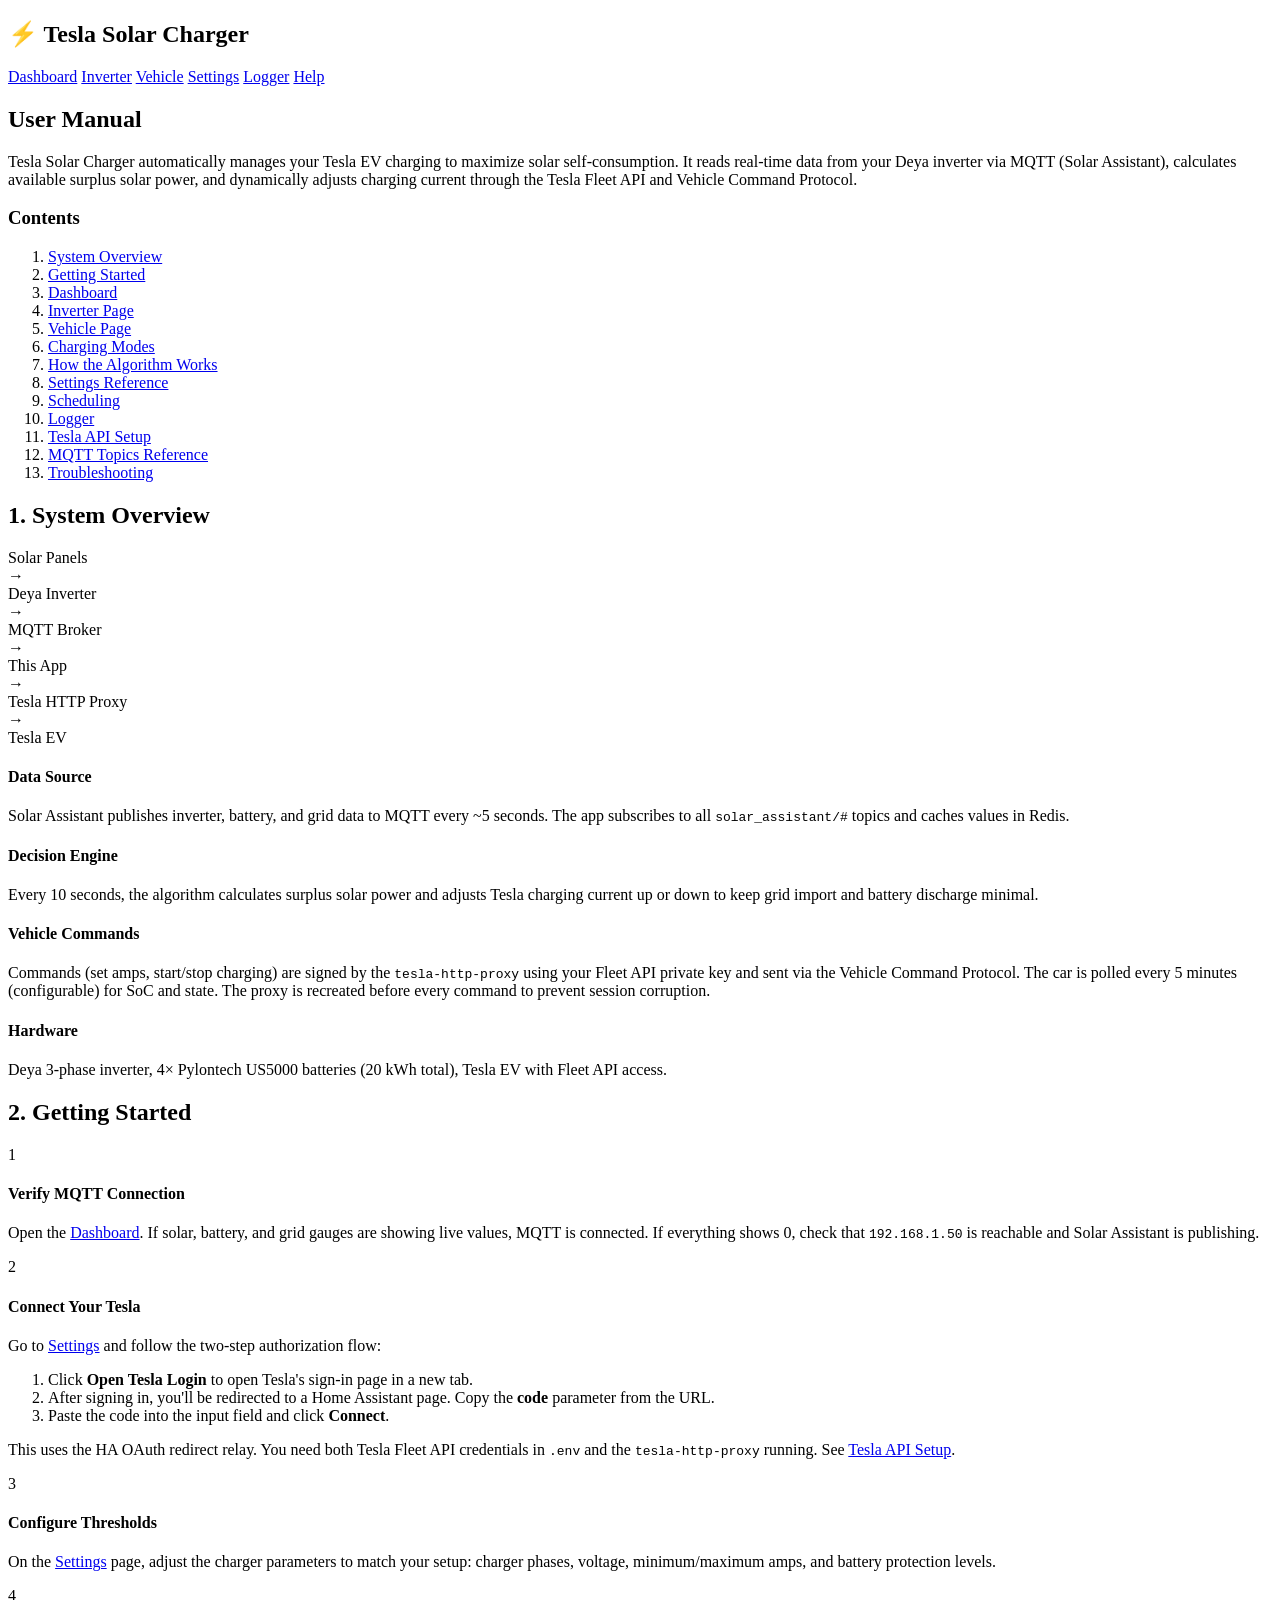
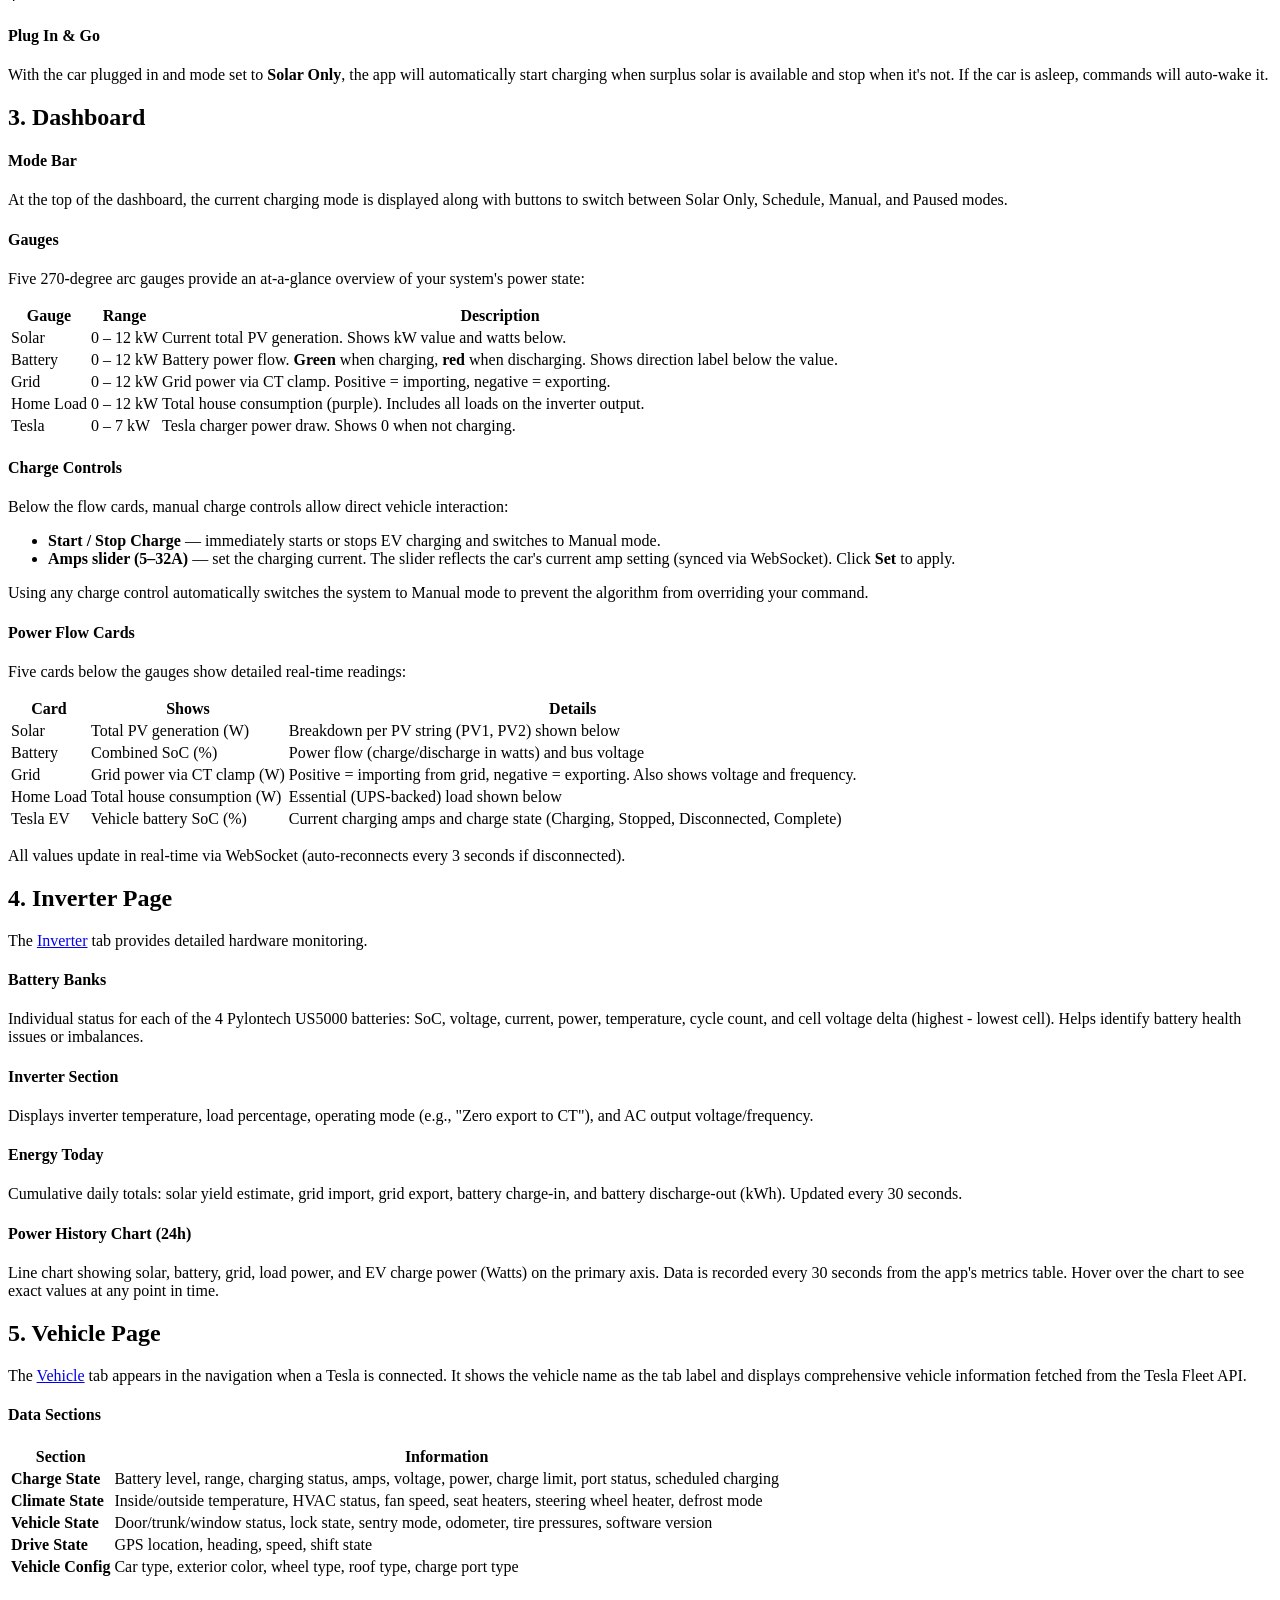
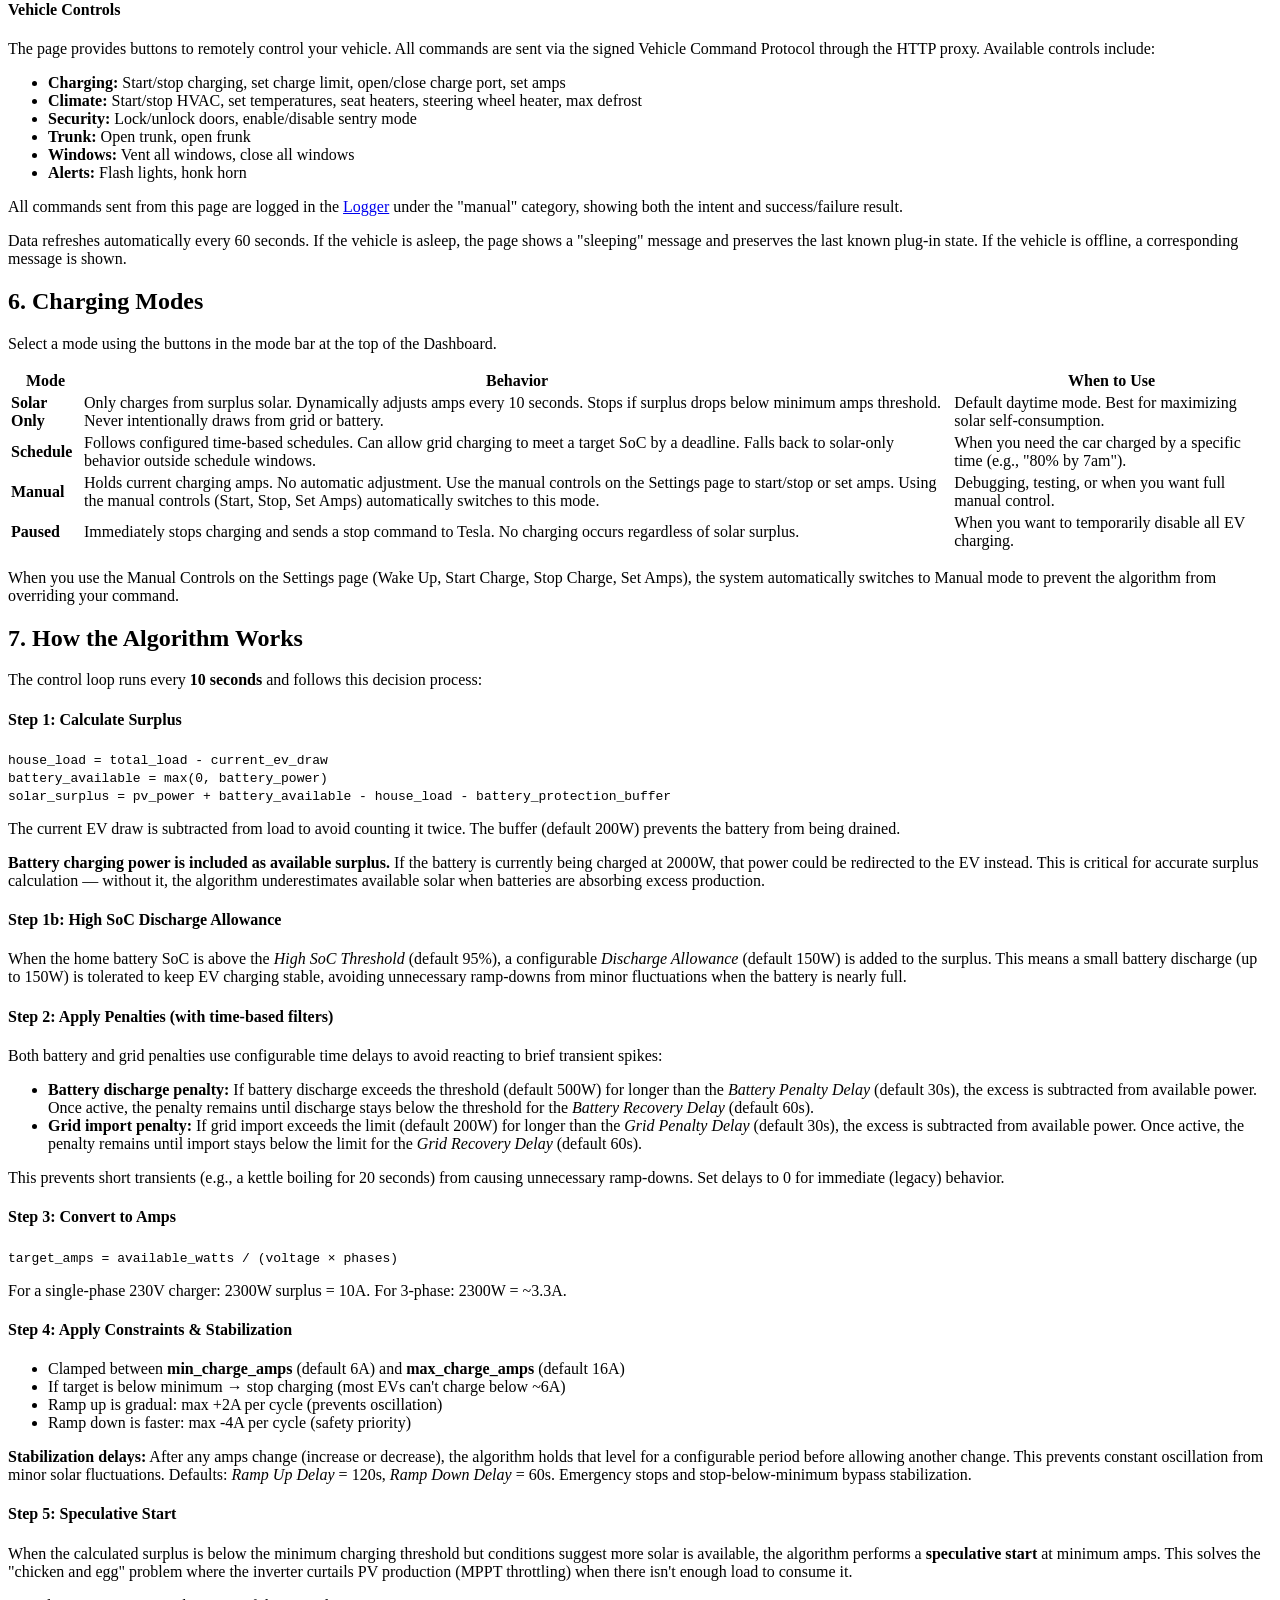
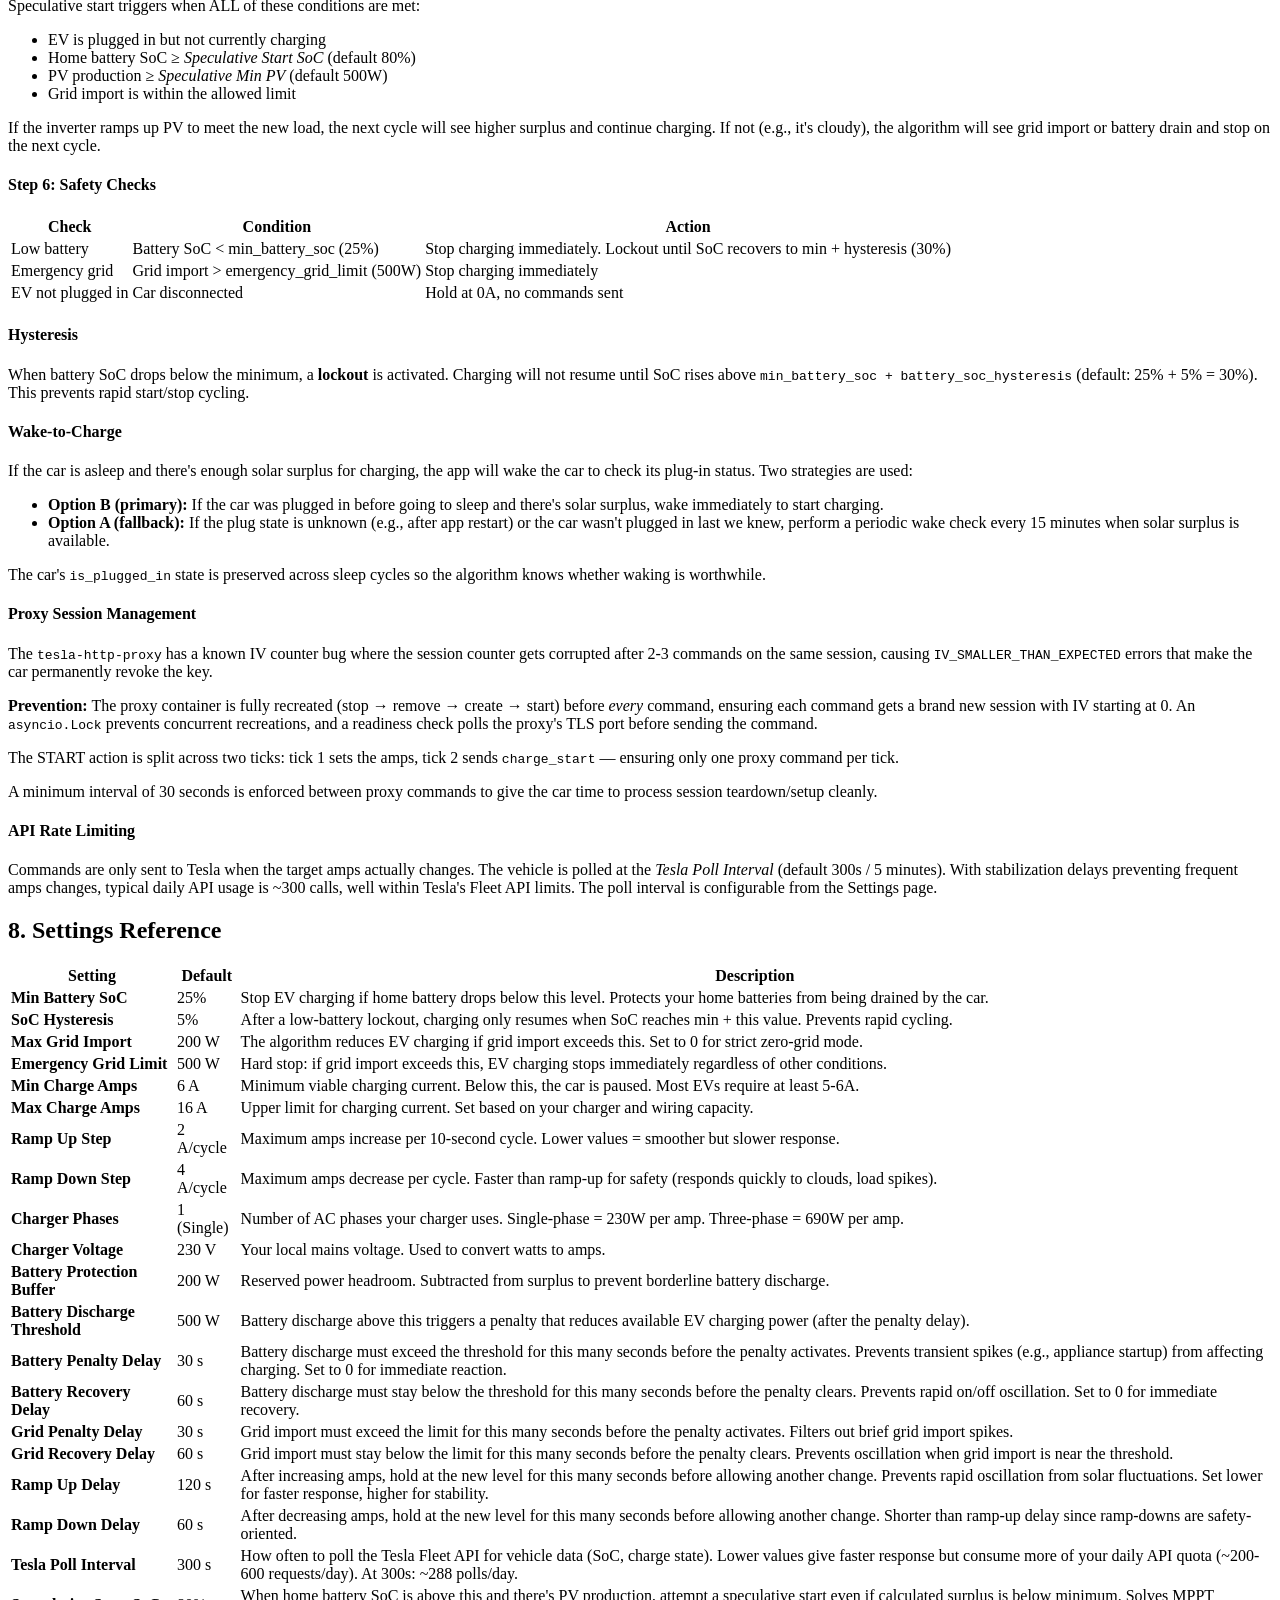
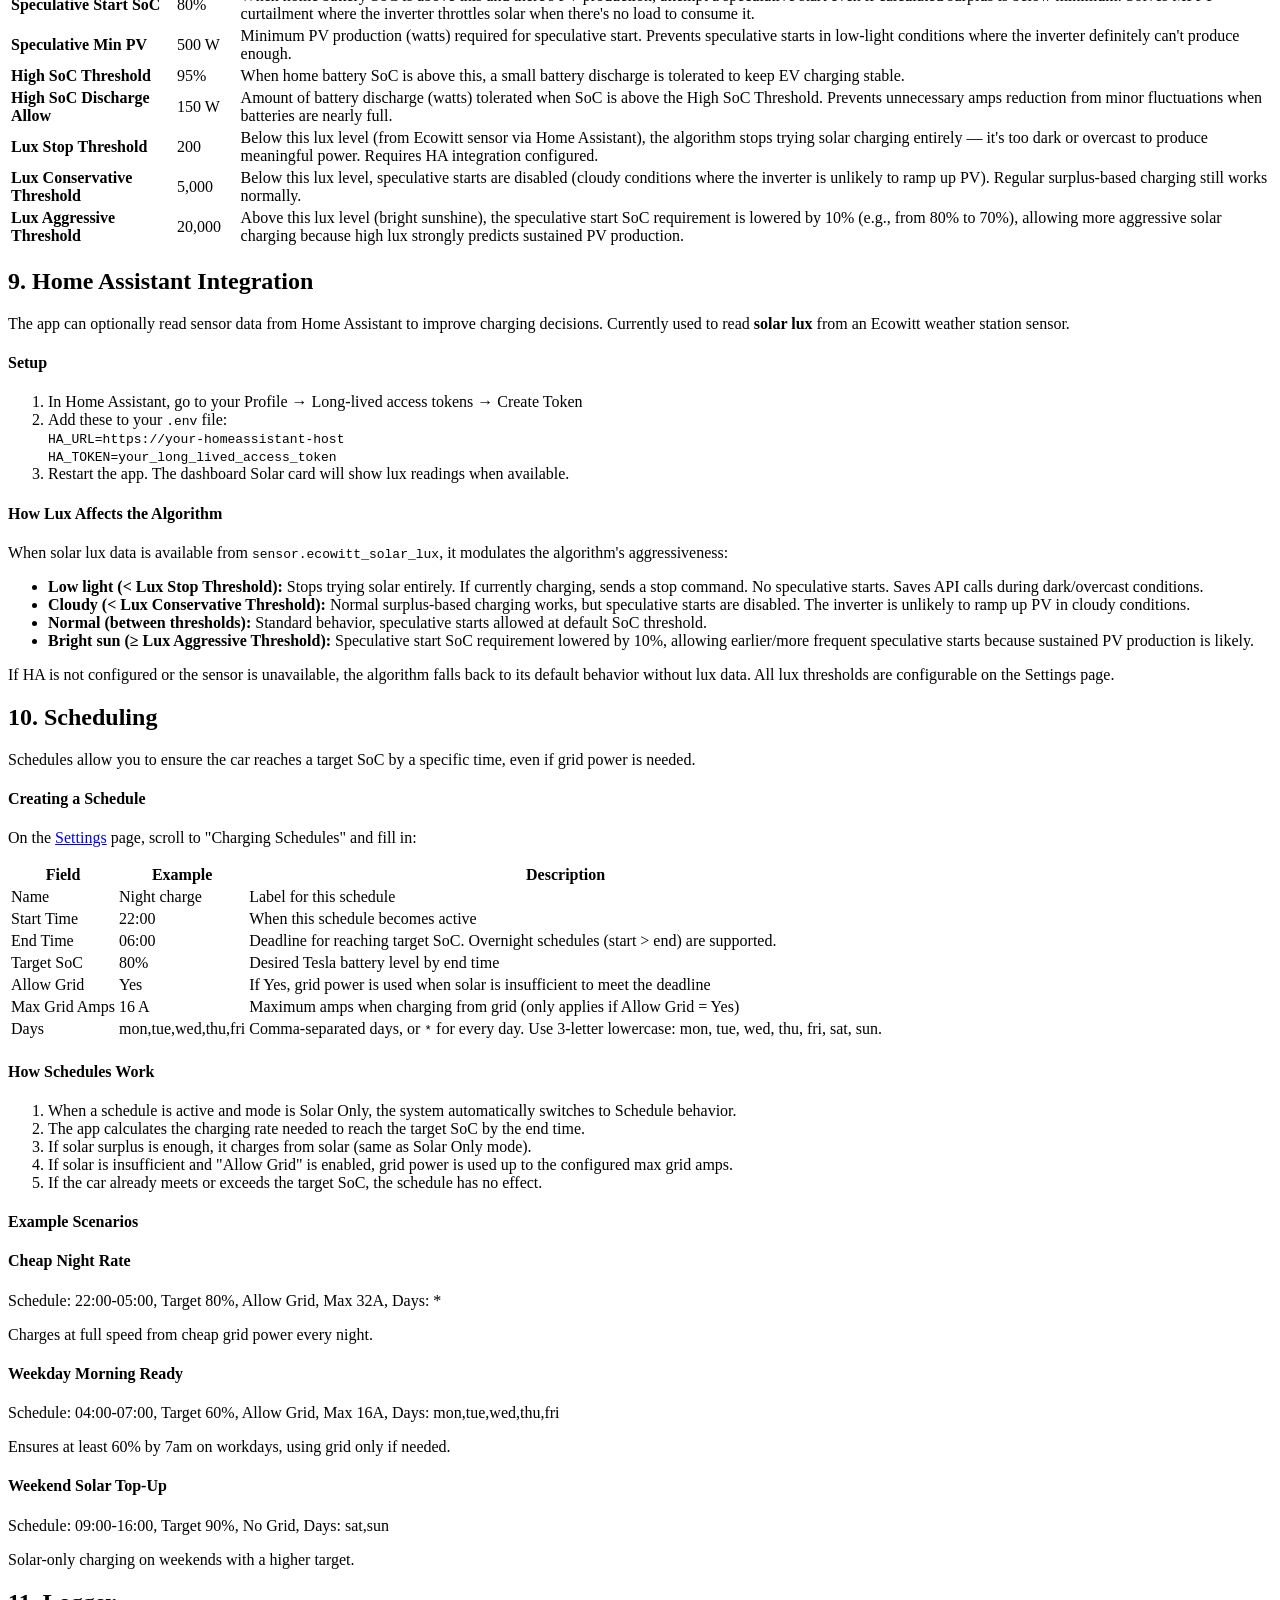
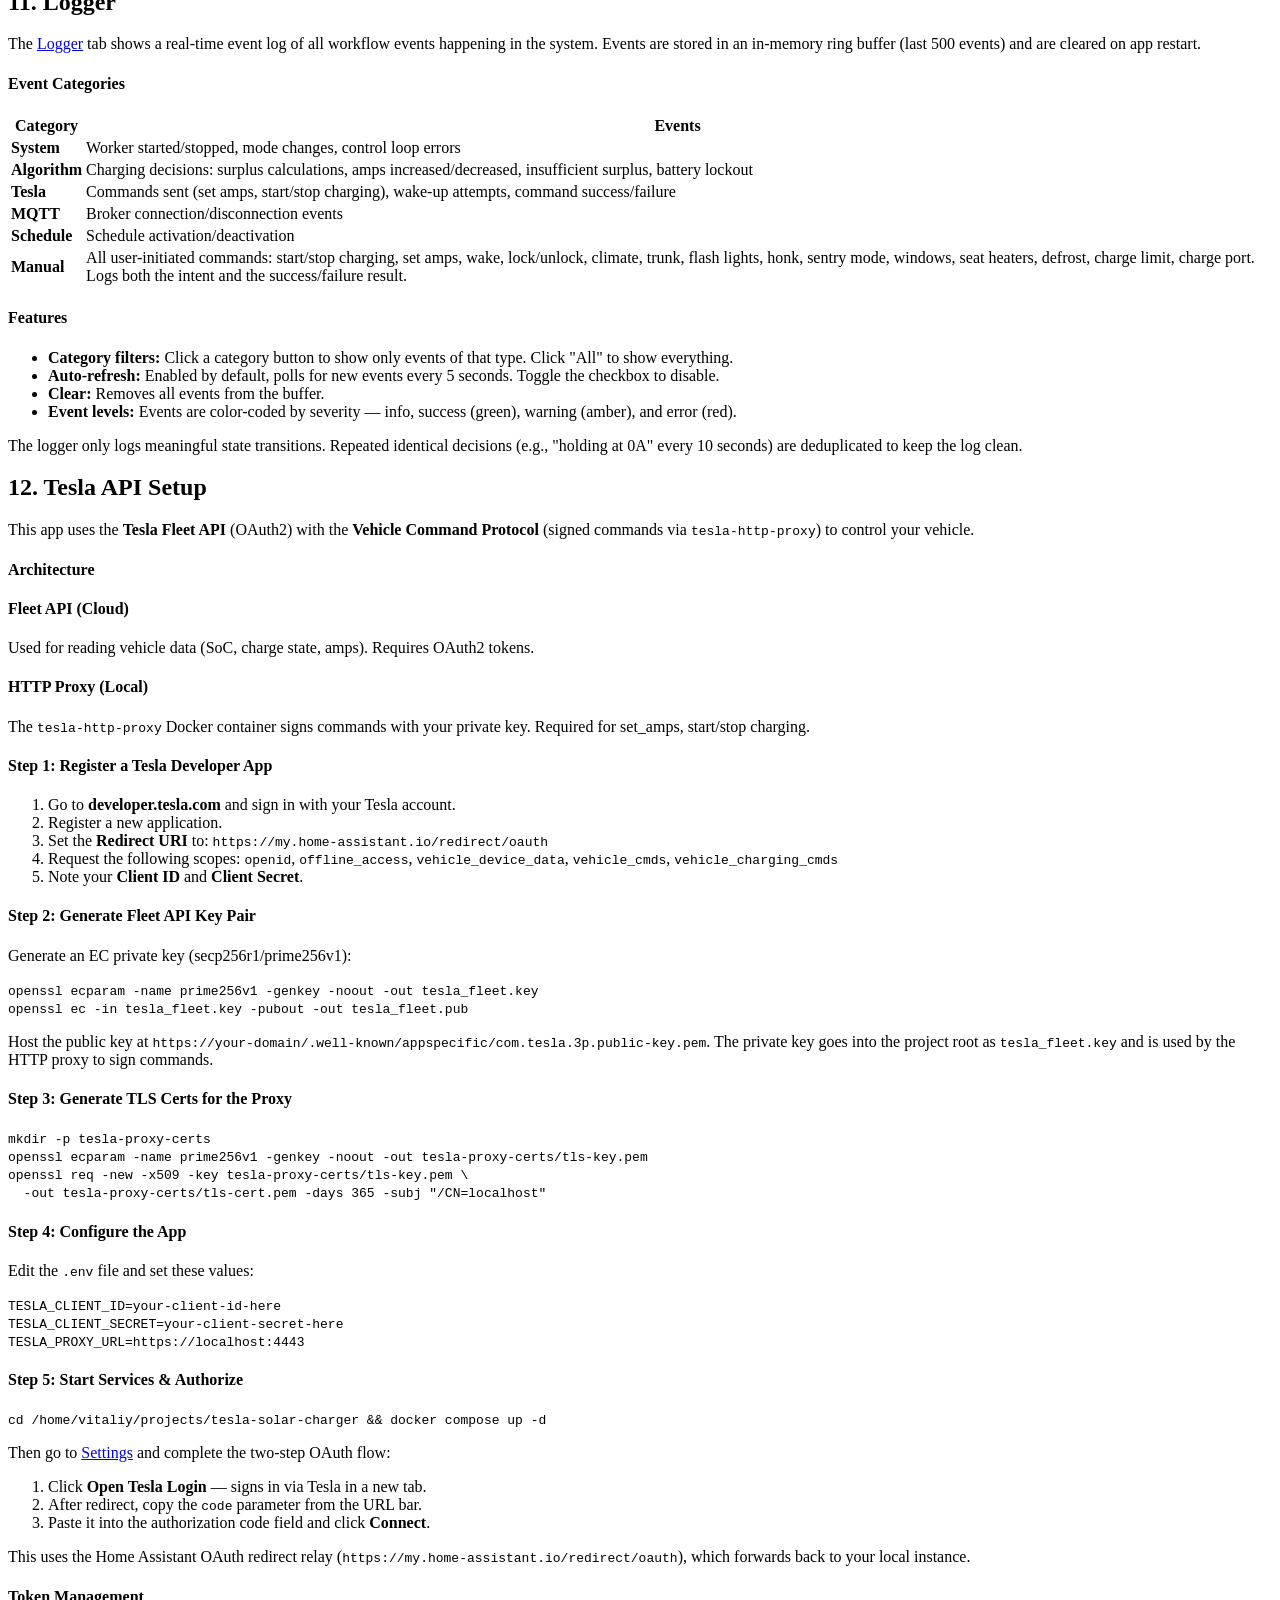
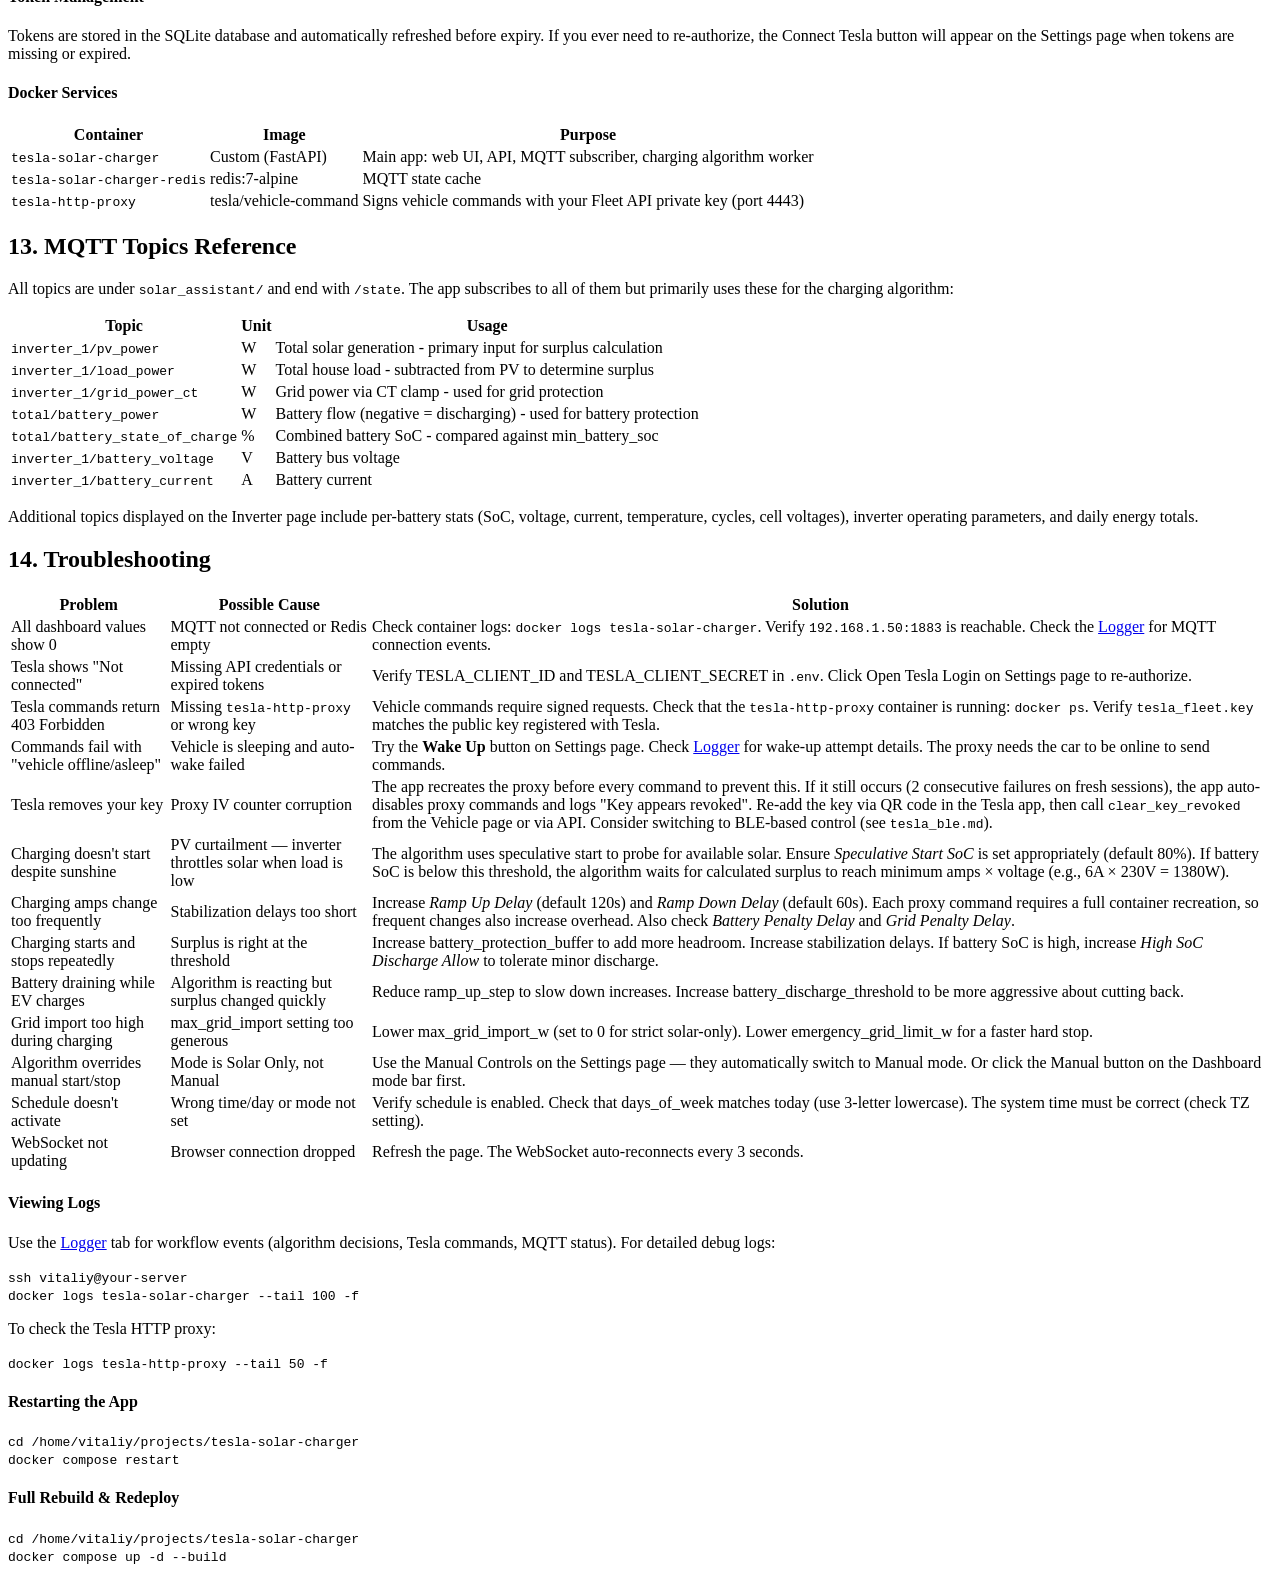
==== commit 5244ad0d: "Add ESPHome BLE transport, settings strategies, and full vehicle data - Add TeslaTransport ABC with " ====
--- a/app/static/help.html
+++ b/app/static/help.html
@@ -80,7 +80,7 @@
                 </div>
                 <div class="help-card">
                     <h4>Vehicle Commands</h4>
-                    <p>Commands (set amps, start/stop charging) are signed by the <code>tesla-http-proxy</code> using your Fleet API private key and sent via the Vehicle Command Protocol. The car is polled every 60 seconds for SoC and state.</p>
+                    <p>Commands (set amps, start/stop charging) are signed by the <code>tesla-http-proxy</code> using your Fleet API private key and sent via the Vehicle Command Protocol. The car is polled every 5 minutes (configurable) for SoC and state. The proxy is recreated before every command to prevent session corruption.</p>
                 </div>
                 <div class="help-card">
                     <h4>Hardware</h4>
@@ -234,7 +234,7 @@
                 <p>Cumulative daily totals: solar yield estimate, grid import, grid export, battery charge-in, and battery discharge-out (kWh). Updated every 30 seconds.</p>
 
                 <h4>Power History Chart (24h)</h4>
-                <p>Line chart showing solar, battery, grid, and load power on the left axis (Watts) plus EV charging amps on the right axis. Data is recorded every 30 seconds from the app's metrics table. Hover over the chart to see exact values at any point in time.</p>
+                <p>Line chart showing solar, battery, grid, load power, and EV charge power (Watts) on the primary axis. Data is recorded every 30 seconds from the app's metrics table. Hover over the chart to see exact values at any point in time.</p>
             </div>
         </div>
 
@@ -285,7 +285,7 @@
                 </ul>
                 <p class="help-note">All commands sent from this page are logged in the <a href="/logger.html">Logger</a> under the "manual" category, showing both the intent and success/failure result.</p>
 
-                <p>Data refreshes automatically every 30 seconds. If the vehicle is asleep, data requests will return a timeout (408) and the page shows the last known state.</p>
+                <p>Data refreshes automatically every 60 seconds. If the vehicle is asleep, the page shows a "sleeping" message and preserves the last known plug-in state. If the vehicle is offline, a corresponding message is shown.</p>
             </div>
         </div>
 
@@ -332,9 +332,14 @@
                 <h4>Step 1: Calculate Surplus</h4>
                 <div class="help-formula">
                     <code>house_load = total_load - current_ev_draw</code><br>
-                    <code>solar_surplus = pv_power - house_load - battery_protection_buffer</code>
+                    <code>battery_available = max(0, battery_power)</code><br>
+                    <code>solar_surplus = pv_power + battery_available - house_load - battery_protection_buffer</code>
                 </div>
                 <p>The current EV draw is subtracted from load to avoid counting it twice. The buffer (default 200W) prevents the battery from being drained.</p>
+                <p><strong>Battery charging power is included as available surplus.</strong> If the battery is currently being charged at 2000W, that power could be redirected to the EV instead. This is critical for accurate surplus calculation &mdash; without it, the algorithm underestimates available solar when batteries are absorbing excess production.</p>
+
+                <h4>Step 1b: High SoC Discharge Allowance</h4>
+                <p>When the home battery SoC is above the <em>High SoC Threshold</em> (default 95%), a configurable <em>Discharge Allowance</em> (default 150W) is added to the surplus. This means a small battery discharge (up to 150W) is tolerated to keep EV charging stable, avoiding unnecessary ramp-downs from minor fluctuations when the battery is nearly full.</p>
 
                 <h4>Step 2: Apply Penalties (with time-based filters)</h4>
                 <p>Both battery and grid penalties use configurable time delays to avoid reacting to brief transient spikes:</p>
@@ -350,15 +355,27 @@
                 </div>
                 <p>For a single-phase 230V charger: 2300W surplus = 10A. For 3-phase: 2300W = ~3.3A.</p>
 
-                <h4>Step 4: Apply Constraints</h4>
+                <h4>Step 4: Apply Constraints &amp; Stabilization</h4>
                 <ul>
                     <li>Clamped between <strong>min_charge_amps</strong> (default 6A) and <strong>max_charge_amps</strong> (default 16A)</li>
                     <li>If target is below minimum &rarr; stop charging (most EVs can't charge below ~6A)</li>
                     <li>Ramp up is gradual: max +2A per cycle (prevents oscillation)</li>
                     <li>Ramp down is faster: max -4A per cycle (safety priority)</li>
                 </ul>
-
-                <h4>Step 5: Safety Checks</h4>
+                <p><strong>Stabilization delays:</strong> After any amps change (increase or decrease), the algorithm holds that level for a configurable period before allowing another change. This prevents constant oscillation from minor solar fluctuations. Defaults: <em>Ramp Up Delay</em> = 120s, <em>Ramp Down Delay</em> = 60s. Emergency stops and stop-below-minimum bypass stabilization.</p>
+
+                <h4>Step 5: Speculative Start</h4>
+                <p>When the calculated surplus is below the minimum charging threshold but conditions suggest more solar is available, the algorithm performs a <strong>speculative start</strong> at minimum amps. This solves the "chicken and egg" problem where the inverter curtails PV production (MPPT throttling) when there isn't enough load to consume it.</p>
+                <p>Speculative start triggers when ALL of these conditions are met:</p>
+                <ul>
+                    <li>EV is plugged in but not currently charging</li>
+                    <li>Home battery SoC &ge; <em>Speculative Start SoC</em> (default 80%)</li>
+                    <li>PV production &ge; <em>Speculative Min PV</em> (default 500W)</li>
+                    <li>Grid import is within the allowed limit</li>
+                </ul>
+                <p>If the inverter ramps up PV to meet the new load, the next cycle will see higher surplus and continue charging. If not (e.g., it's cloudy), the algorithm will see grid import or battery drain and stop on the next cycle.</p>
+
+                <h4>Step 6: Safety Checks</h4>
                 <table class="help-table">
                     <thead>
                         <tr><th>Check</th><th>Condition</th><th>Action</th></tr>
@@ -385,11 +402,22 @@
                 <h4>Hysteresis</h4>
                 <p>When battery SoC drops below the minimum, a <strong>lockout</strong> is activated. Charging will not resume until SoC rises above <code>min_battery_soc + battery_soc_hysteresis</code> (default: 25% + 5% = 30%). This prevents rapid start/stop cycling.</p>
 
-                <h4>Auto-Wake &amp; Proxy Session Management</h4>
-                <p>Before sending any command, the app checks the vehicle state via the Fleet API (lightweight, no signing). If the car is asleep, it wakes the vehicle and waits up to 30 seconds for it to come online. Additionally, if the car has been through a sleep cycle since the last proxy restart, the app proactively deletes the proxy's session cache and restarts the proxy container to force fresh session negotiation. This prevents stale signed commands from reaching the car, which could trigger key revocation.</p>
+                <h4>Wake-to-Charge</h4>
+                <p>If the car is asleep and there's enough solar surplus for charging, the app will wake the car to check its plug-in status. Two strategies are used:</p>
+                <ul>
+                    <li><strong>Option B (primary):</strong> If the car was plugged in before going to sleep and there's solar surplus, wake immediately to start charging.</li>
+                    <li><strong>Option A (fallback):</strong> If the plug state is unknown (e.g., after app restart) or the car wasn't plugged in last we knew, perform a periodic wake check every 15 minutes when solar surplus is available.</li>
+                </ul>
+                <p>The car's <code>is_plugged_in</code> state is preserved across sleep cycles so the algorithm knows whether waking is worthwhile.</p>
+
+                <h4>Proxy Session Management</h4>
+                <p>The <code>tesla-http-proxy</code> has a known IV counter bug where the session counter gets corrupted after 2-3 commands on the same session, causing <code>IV_SMALLER_THAN_EXPECTED</code> errors that make the car permanently revoke the key.</p>
+                <p><strong>Prevention:</strong> The proxy container is fully recreated (stop &rarr; remove &rarr; create &rarr; start) before <em>every</em> command, ensuring each command gets a brand new session with IV starting at 0. An <code>asyncio.Lock</code> prevents concurrent recreations, and a readiness check polls the proxy's TLS port before sending the command.</p>
+                <p>The START action is split across two ticks: tick 1 sets the amps, tick 2 sends <code>charge_start</code> &mdash; ensuring only one proxy command per tick.</p>
+                <p>A minimum interval of 30 seconds is enforced between proxy commands to give the car time to process session teardown/setup cleanly.</p>
 
                 <h4>API Rate Limiting</h4>
-                <p>Commands are only sent to Tesla when the target amps actually changes. The vehicle is polled at most every 60 seconds. This keeps API usage well within Tesla's limits (~200 requests/day).</p>
+                <p>Commands are only sent to Tesla when the target amps actually changes. The vehicle is polled at the <em>Tesla Poll Interval</em> (default 300s / 5 minutes). With stabilization delays preventing frequent amps changes, typical daily API usage is ~300 calls, well within Tesla's Fleet API limits. The poll interval is configurable from the Settings page.</p>
             </div>
         </div>
 
@@ -481,13 +509,93 @@
                         <td>60 s</td>
                         <td>Grid import must stay below the limit for this many seconds before the penalty clears. Prevents oscillation when grid import is near the threshold.</td>
                     </tr>
+                    <tr>
+                        <td><strong>Ramp Up Delay</strong></td>
+                        <td>120 s</td>
+                        <td>After increasing amps, hold at the new level for this many seconds before allowing another change. Prevents rapid oscillation from solar fluctuations. Set lower for faster response, higher for stability.</td>
+                    </tr>
+                    <tr>
+                        <td><strong>Ramp Down Delay</strong></td>
+                        <td>60 s</td>
+                        <td>After decreasing amps, hold at the new level for this many seconds before allowing another change. Shorter than ramp-up delay since ramp-downs are safety-oriented.</td>
+                    </tr>
+                    <tr>
+                        <td><strong>Tesla Poll Interval</strong></td>
+                        <td>300 s</td>
+                        <td>How often to poll the Tesla Fleet API for vehicle data (SoC, charge state). Lower values give faster response but consume more of your daily API quota (~200-600 requests/day). At 300s: ~288 polls/day.</td>
+                    </tr>
+                    <tr>
+                        <td><strong>Speculative Start SoC</strong></td>
+                        <td>80%</td>
+                        <td>When home battery SoC is above this and there's PV production, attempt a speculative start even if calculated surplus is below minimum. Solves MPPT curtailment where the inverter throttles solar when there's no load to consume it.</td>
+                    </tr>
+                    <tr>
+                        <td><strong>Speculative Min PV</strong></td>
+                        <td>500 W</td>
+                        <td>Minimum PV production (watts) required for speculative start. Prevents speculative starts in low-light conditions where the inverter definitely can't produce enough.</td>
+                    </tr>
+                    <tr>
+                        <td><strong>High SoC Threshold</strong></td>
+                        <td>95%</td>
+                        <td>When home battery SoC is above this, a small battery discharge is tolerated to keep EV charging stable.</td>
+                    </tr>
+                    <tr>
+                        <td><strong>High SoC Discharge Allow</strong></td>
+                        <td>150 W</td>
+                        <td>Amount of battery discharge (watts) tolerated when SoC is above the High SoC Threshold. Prevents unnecessary amps reduction from minor fluctuations when batteries are nearly full.</td>
+                    </tr>
+                    <tr>
+                        <td><strong>Lux Stop Threshold</strong></td>
+                        <td>200</td>
+                        <td>Below this lux level (from Ecowitt sensor via Home Assistant), the algorithm stops trying solar charging entirely &mdash; it's too dark or overcast to produce meaningful power. Requires HA integration configured.</td>
+                    </tr>
+                    <tr>
+                        <td><strong>Lux Conservative Threshold</strong></td>
+                        <td>5,000</td>
+                        <td>Below this lux level, speculative starts are disabled (cloudy conditions where the inverter is unlikely to ramp up PV). Regular surplus-based charging still works normally.</td>
+                    </tr>
+                    <tr>
+                        <td><strong>Lux Aggressive Threshold</strong></td>
+                        <td>20,000</td>
+                        <td>Above this lux level (bright sunshine), the speculative start SoC requirement is lowered by 10% (e.g., from 80% to 70%), allowing more aggressive solar charging because high lux strongly predicts sustained PV production.</td>
+                    </tr>
                 </tbody>
             </table>
         </div>
 
+        <!-- 9. Home Assistant Integration -->
+        <div class="section" id="ha-integration">
+            <h2>9. Home Assistant Integration</h2>
+            <div class="help-content">
+                <p>The app can optionally read sensor data from Home Assistant to improve charging decisions. Currently used to read <strong>solar lux</strong> from an Ecowitt weather station sensor.</p>
+
+                <h4>Setup</h4>
+                <ol>
+                    <li>In Home Assistant, go to your Profile &rarr; Long-lived access tokens &rarr; Create Token</li>
+                    <li>Add these to your <code>.env</code> file:
+                        <div class="help-formula">
+                            <code>HA_URL=https://your-homeassistant-host</code><br>
+                            <code>HA_TOKEN=your_long_lived_access_token</code>
+                        </div>
+                    </li>
+                    <li>Restart the app. The dashboard Solar card will show lux readings when available.</li>
+                </ol>
+
+                <h4>How Lux Affects the Algorithm</h4>
+                <p>When solar lux data is available from <code>sensor.ecowitt_solar_lux</code>, it modulates the algorithm's aggressiveness:</p>
+                <ul>
+                    <li><strong>Low light (&lt; Lux Stop Threshold):</strong> Stops trying solar entirely. If currently charging, sends a stop command. No speculative starts. Saves API calls during dark/overcast conditions.</li>
+                    <li><strong>Cloudy (&lt; Lux Conservative Threshold):</strong> Normal surplus-based charging works, but speculative starts are disabled. The inverter is unlikely to ramp up PV in cloudy conditions.</li>
+                    <li><strong>Normal (between thresholds):</strong> Standard behavior, speculative starts allowed at default SoC threshold.</li>
+                    <li><strong>Bright sun (&ge; Lux Aggressive Threshold):</strong> Speculative start SoC requirement lowered by 10%, allowing earlier/more frequent speculative starts because sustained PV production is likely.</li>
+                </ul>
+                <p class="help-note">If HA is not configured or the sensor is unavailable, the algorithm falls back to its default behavior without lux data. All lux thresholds are configurable on the Settings page.</p>
+            </div>
+        </div>
+
         <!-- 9. Scheduling -->
         <div class="section" id="schedules">
-            <h2>9. Scheduling</h2>
+            <h2>10. Scheduling</h2>
             <div class="help-content">
                 <p>Schedules allow you to ensure the car reaches a target SoC by a specific time, even if grid power is needed.</p>
 
@@ -540,7 +648,7 @@
 
         <!-- 10. Logger -->
         <div class="section" id="logger">
-            <h2>10. Logger</h2>
+            <h2>11. Logger</h2>
             <div class="help-content">
                 <p>The <a href="/logger.html">Logger</a> tab shows a real-time event log of all workflow events happening in the system. Events are stored in an in-memory ring buffer (last 500 events) and are cleared on app restart.</p>
 
@@ -590,7 +698,7 @@
 
         <!-- 11. Tesla API Setup -->
         <div class="section" id="tesla-setup">
-            <h2>11. Tesla API Setup</h2>
+            <h2>12. Tesla API Setup</h2>
             <div class="help-content">
                 <p>This app uses the <strong>Tesla Fleet API</strong> (OAuth2) with the <strong>Vehicle Command Protocol</strong> (signed commands via <code>tesla-http-proxy</code>) to control your vehicle.</p>
 
@@ -682,7 +790,7 @@
 
         <!-- 12. MQTT Topics Reference -->
         <div class="section" id="mqtt-topics">
-            <h2>12. MQTT Topics Reference</h2>
+            <h2>13. MQTT Topics Reference</h2>
             <div class="help-content">
                 <p>All topics are under <code>solar_assistant/</code> and end with <code>/state</code>. The app subscribes to all of them but primarily uses these for the charging algorithm:</p>
                 <table class="help-table">
@@ -705,7 +813,7 @@
 
         <!-- 13. Troubleshooting -->
         <div class="section" id="troubleshooting">
-            <h2>13. Troubleshooting</h2>
+            <h2>14. Troubleshooting</h2>
             <table class="help-table">
                 <thead>
                     <tr><th>Problem</th><th>Possible Cause</th><th>Solution</th></tr>
@@ -732,19 +840,24 @@
                         <td>Try the <strong>Wake Up</strong> button on Settings page. Check <a href="/logger.html">Logger</a> for wake-up attempt details. The proxy needs the car to be online to send commands.</td>
                     </tr>
                     <tr>
-                        <td>Tesla removes your key after sleep/wake</td>
-                        <td>Proxy sent a stale-signed command to the car</td>
-                        <td>The app proactively restarts the proxy and clears its session cache whenever the car transitions from asleep to online. If this still occurs, check the Logger for "Proxy session stale" events. Re-add the key via QR code in the Tesla app. As a last resort, recreate the proxy container: <code>docker compose up -d --force-recreate tesla-proxy</code>.</td>
-                    </tr>
-                    <tr>
-                        <td>Charging doesn't start despite surplus</td>
-                        <td>Surplus below minimum amps threshold</td>
-                        <td>Check if surplus &gt; min_charge_amps &times; voltage (e.g., 6A &times; 230V = 1380W needed). Lower min_charge_amps or wait for more sun.</td>
+                        <td>Tesla removes your key</td>
+                        <td>Proxy IV counter corruption</td>
+                        <td>The app recreates the proxy before every command to prevent this. If it still occurs (2 consecutive failures on fresh sessions), the app auto-disables proxy commands and logs "Key appears revoked". Re-add the key via QR code in the Tesla app, then call <code>clear_key_revoked</code> from the Vehicle page or via API. Consider switching to BLE-based control (see <code>tesla_ble.md</code>).</td>
+                    </tr>
+                    <tr>
+                        <td>Charging doesn't start despite sunshine</td>
+                        <td>PV curtailment &mdash; inverter throttles solar when load is low</td>
+                        <td>The algorithm uses speculative start to probe for available solar. Ensure <em>Speculative Start SoC</em> is set appropriately (default 80%). If battery SoC is below this threshold, the algorithm waits for calculated surplus to reach minimum amps &times; voltage (e.g., 6A &times; 230V = 1380W).</td>
+                    </tr>
+                    <tr>
+                        <td>Charging amps change too frequently</td>
+                        <td>Stabilization delays too short</td>
+                        <td>Increase <em>Ramp Up Delay</em> (default 120s) and <em>Ramp Down Delay</em> (default 60s). Each proxy command requires a full container recreation, so frequent changes also increase overhead. Also check <em>Battery Penalty Delay</em> and <em>Grid Penalty Delay</em>.</td>
                     </tr>
                     <tr>
                         <td>Charging starts and stops repeatedly</td>
                         <td>Surplus is right at the threshold</td>
-                        <td>Increase battery_protection_buffer to add more headroom. Consider increasing battery_soc_hysteresis.</td>
+                        <td>Increase battery_protection_buffer to add more headroom. Increase stabilization delays. If battery SoC is high, increase <em>High SoC Discharge Allow</em> to tolerate minor discharge.</td>
                     </tr>
                     <tr>
                         <td>Battery draining while EV charges</td>
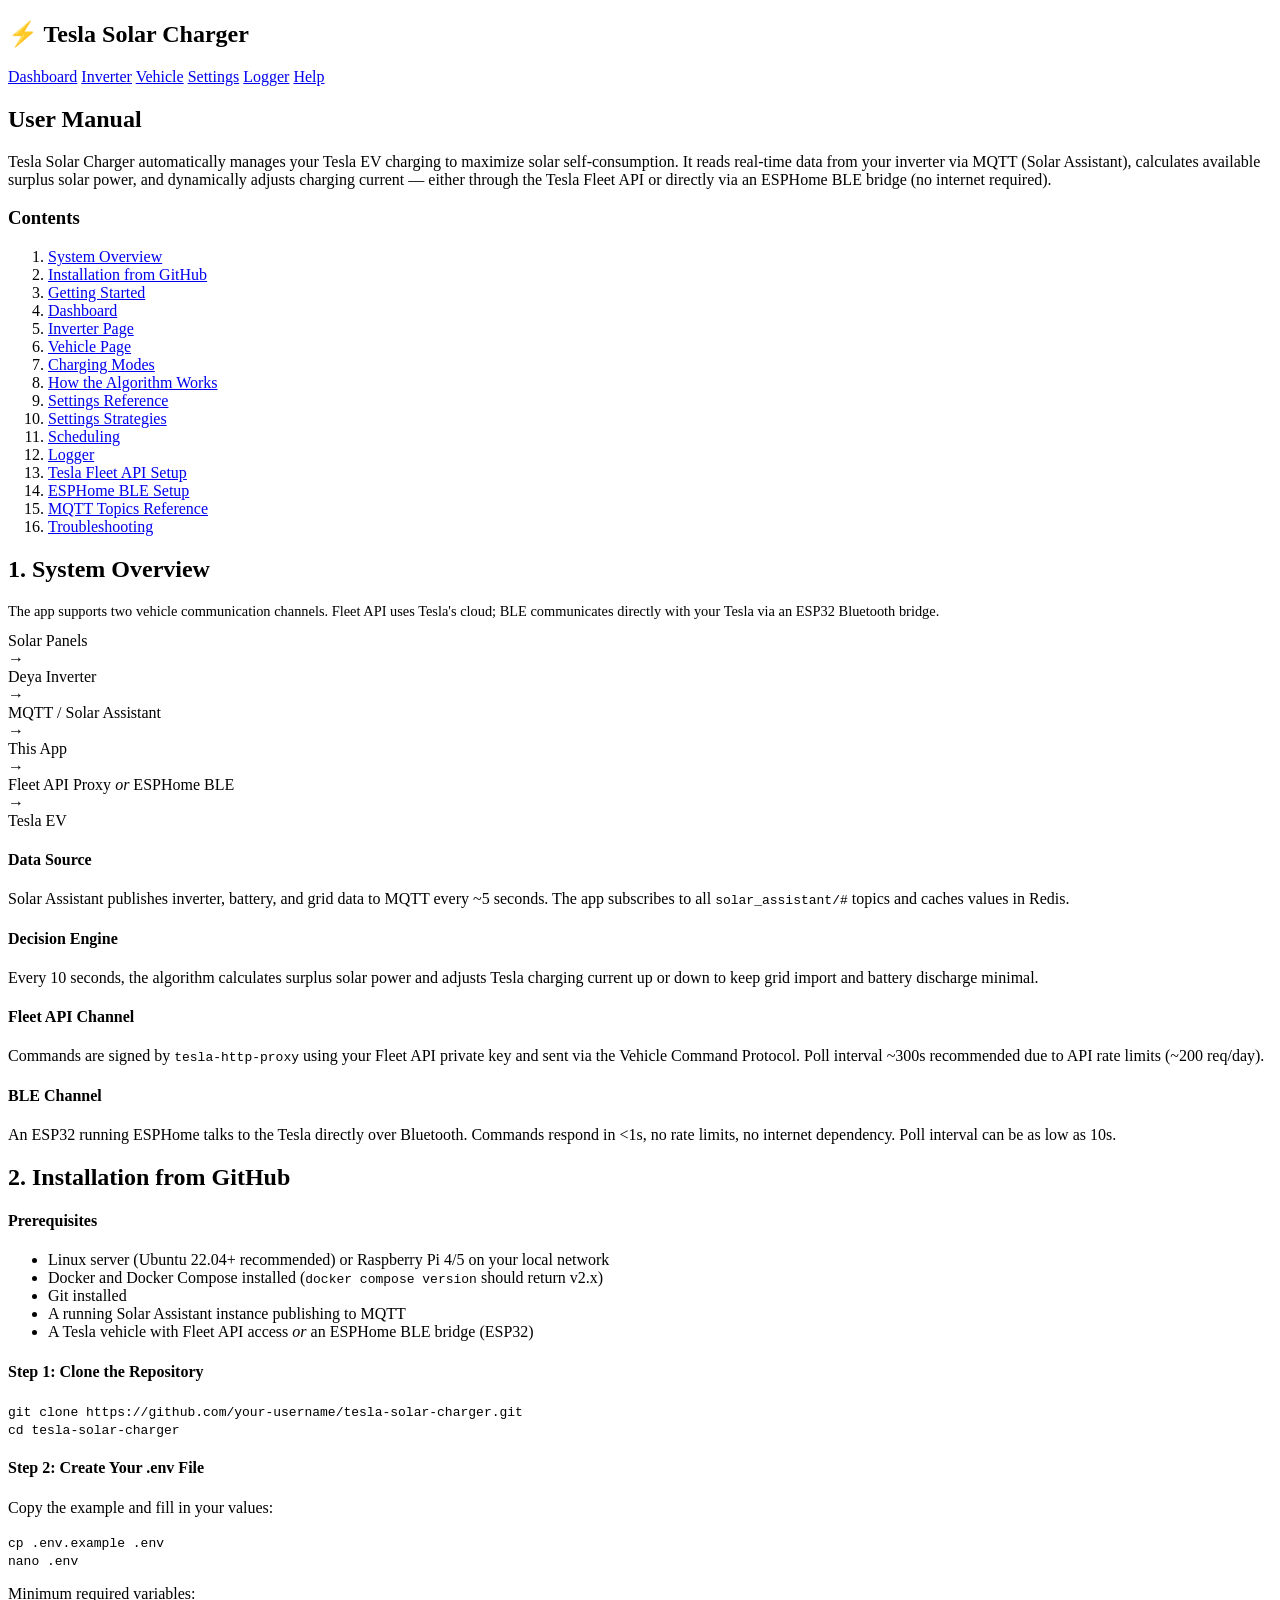
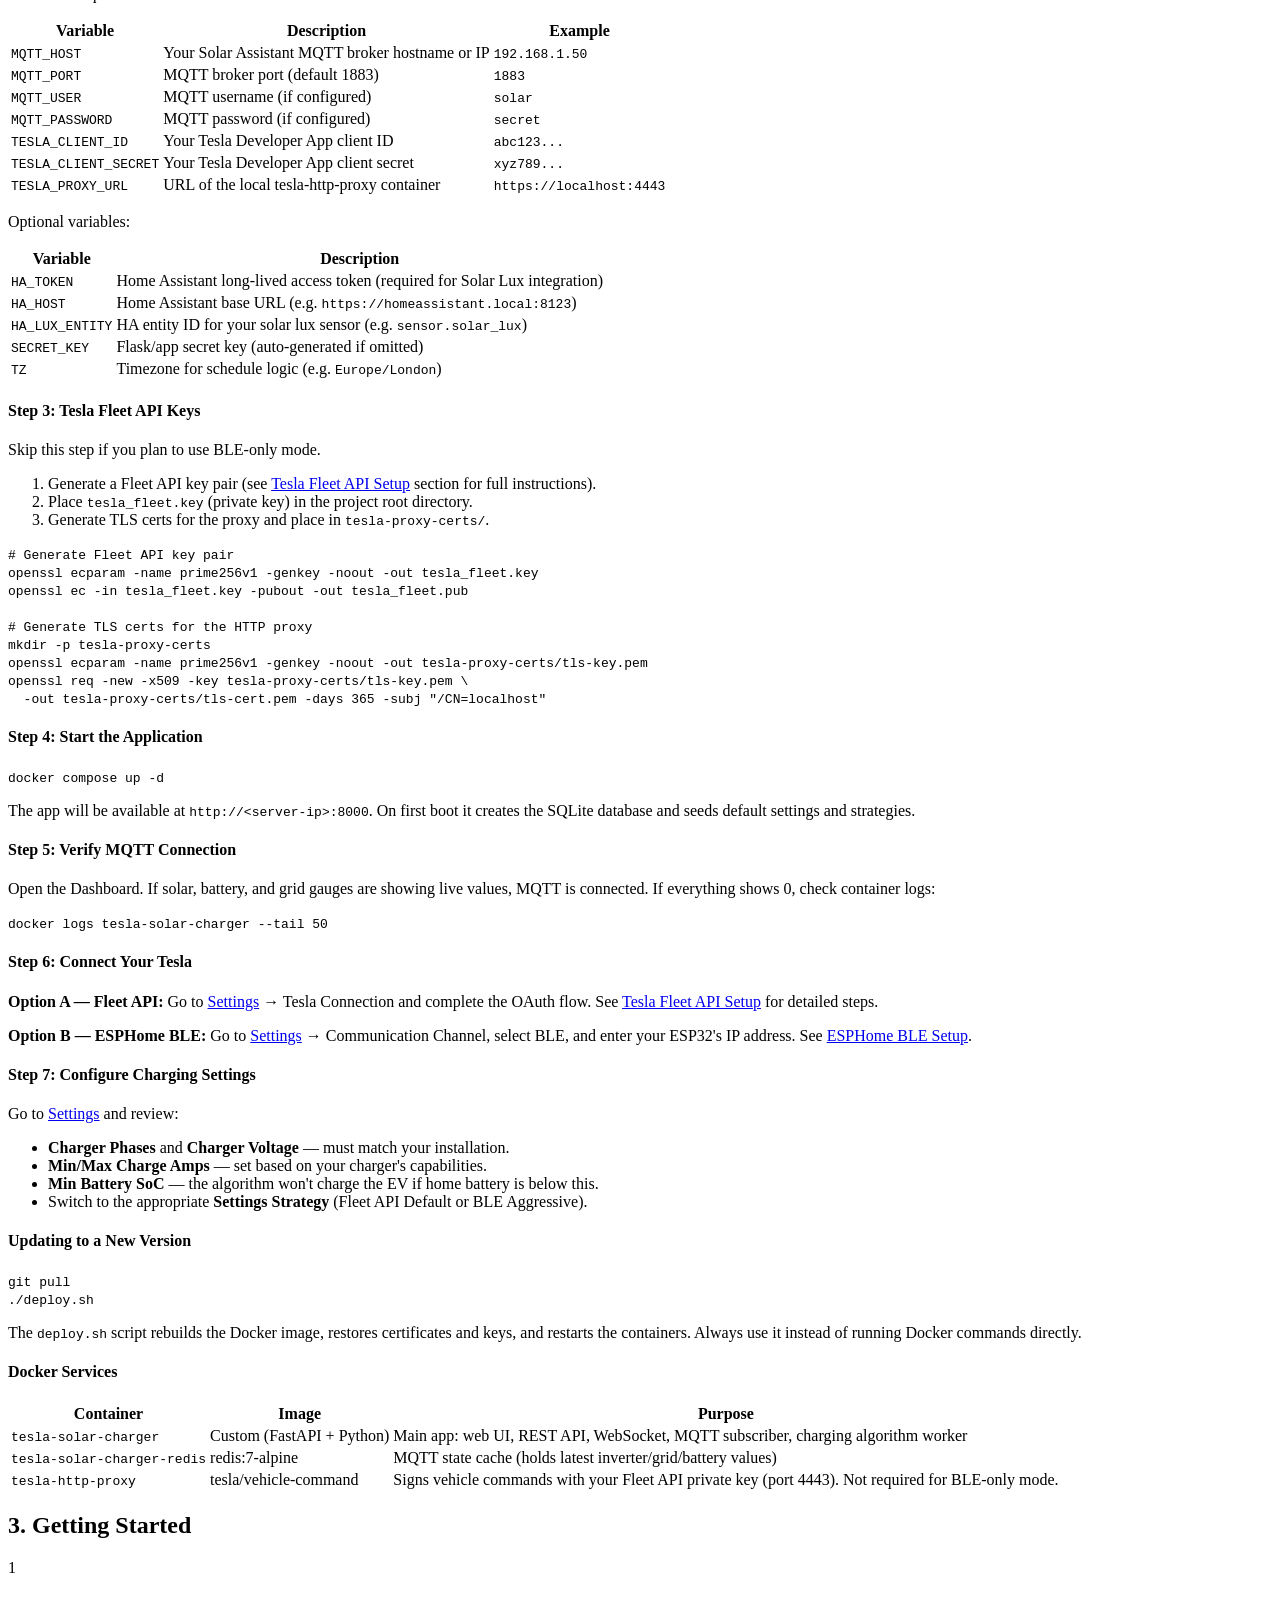
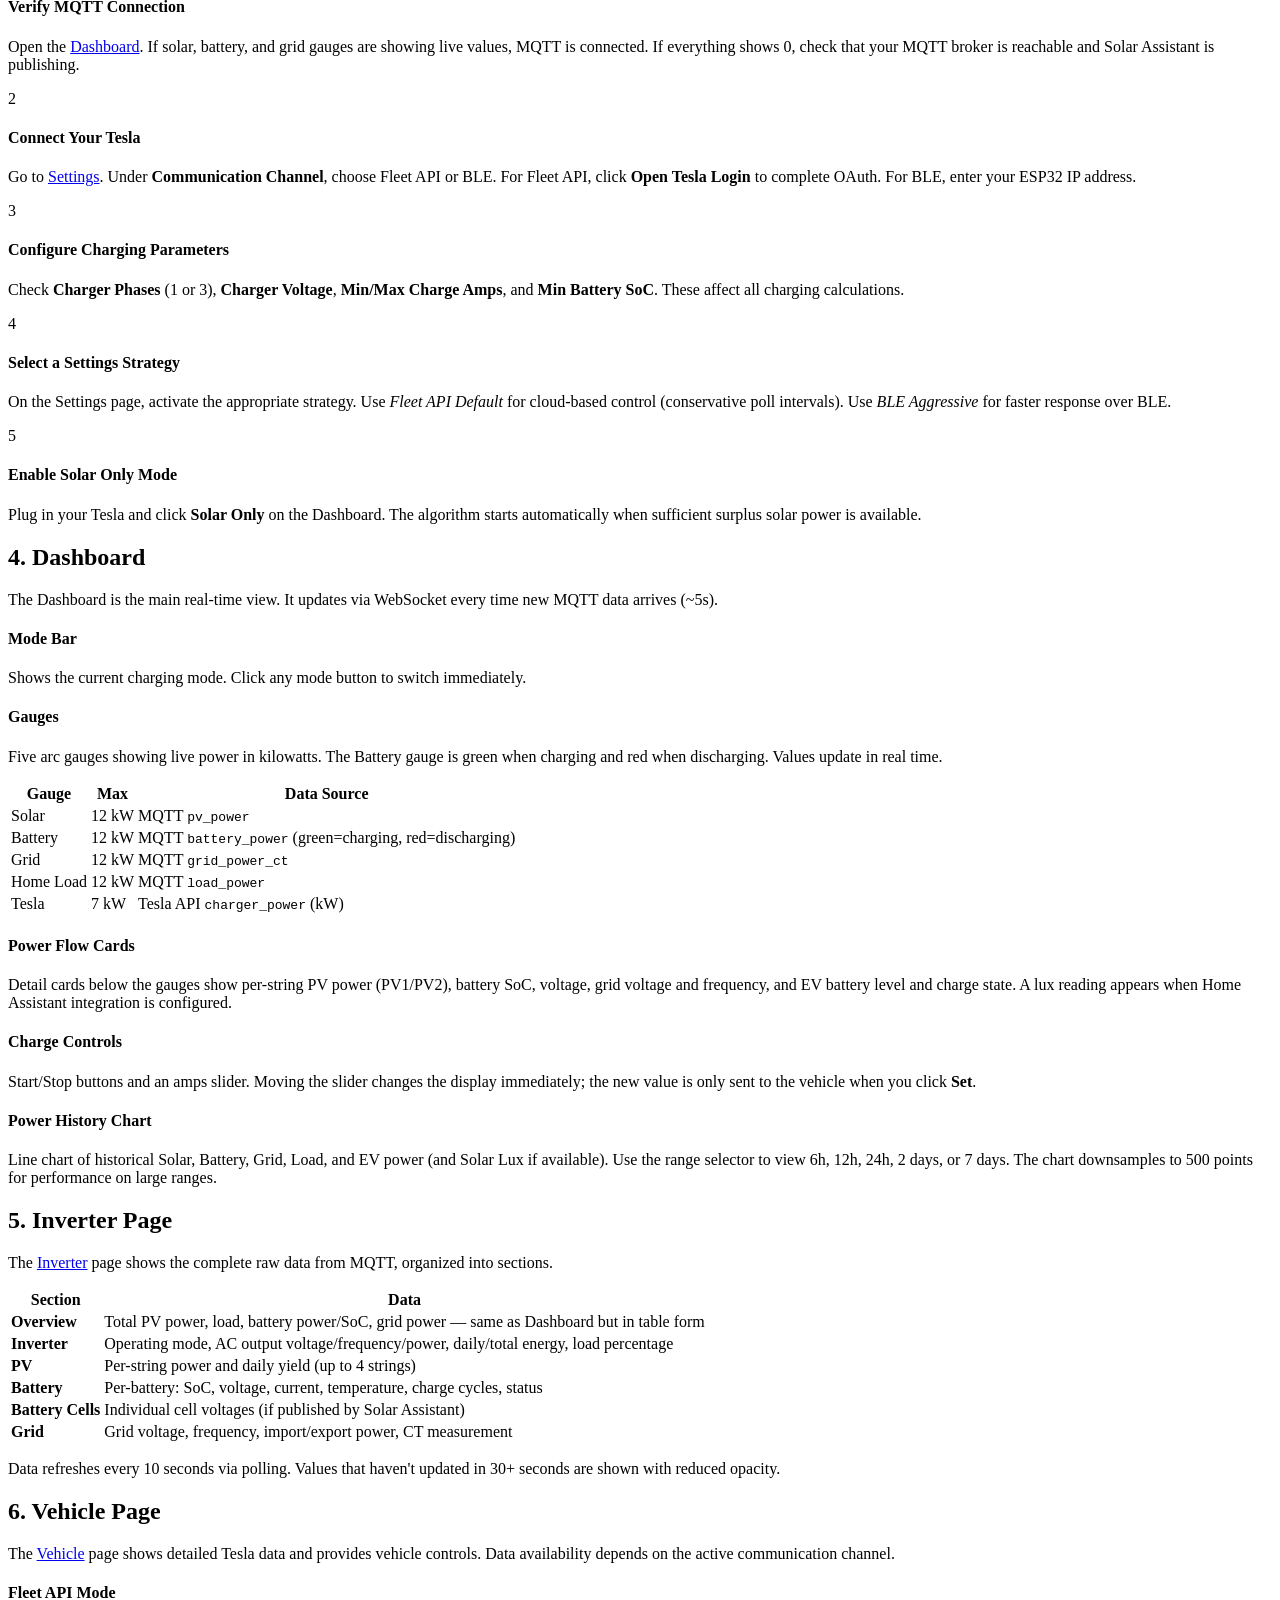
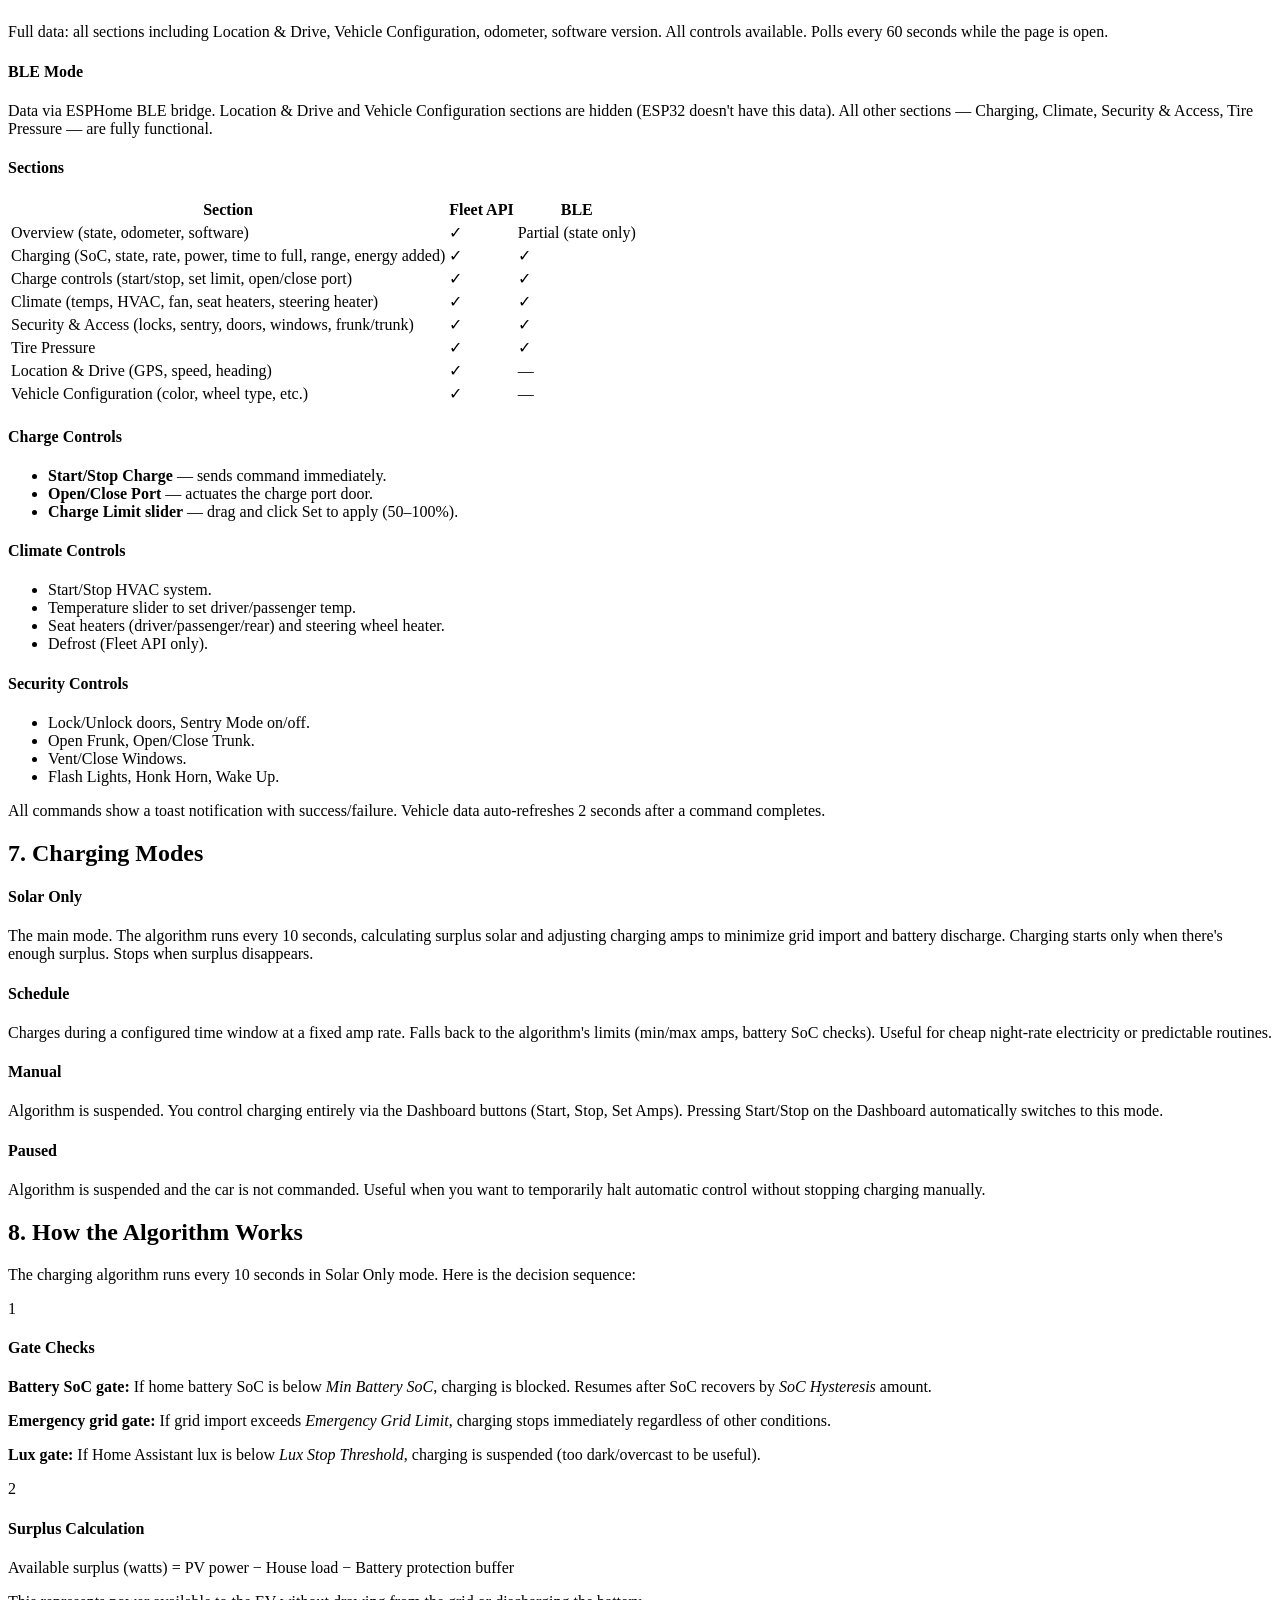
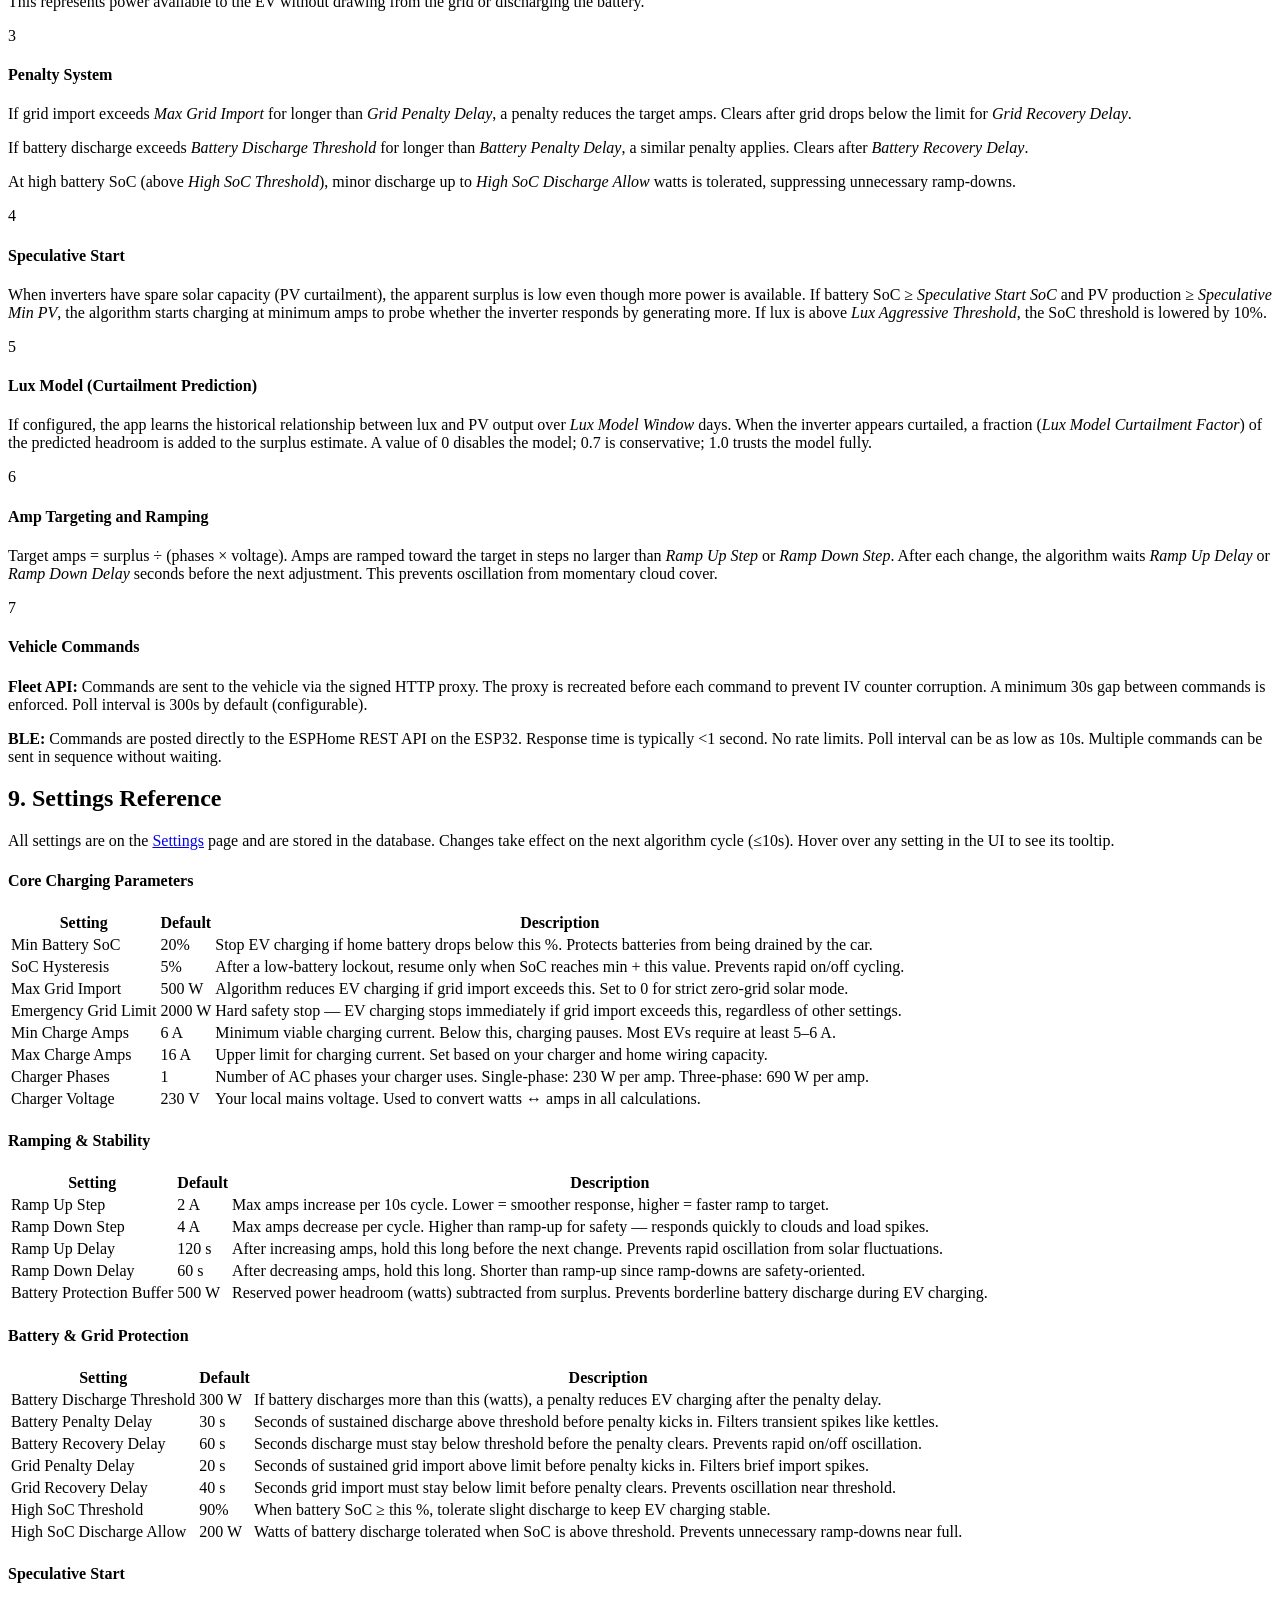
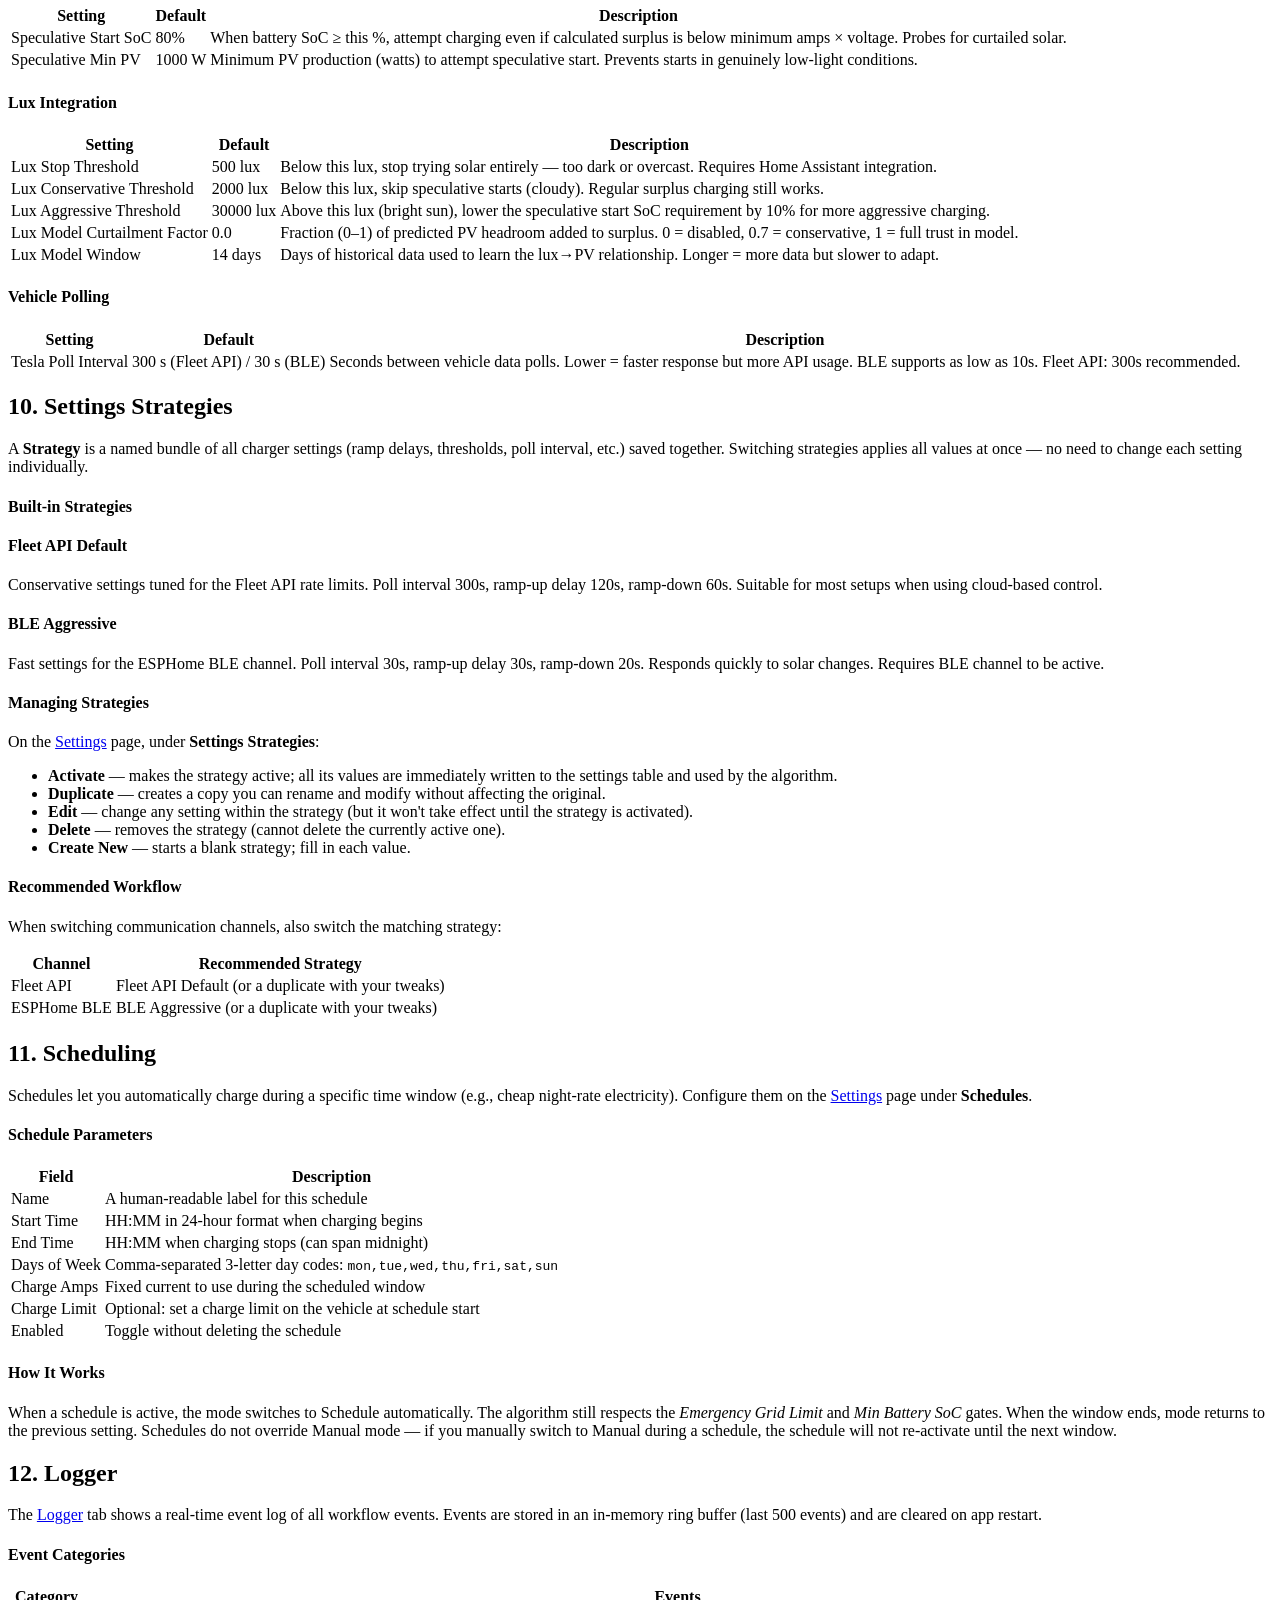
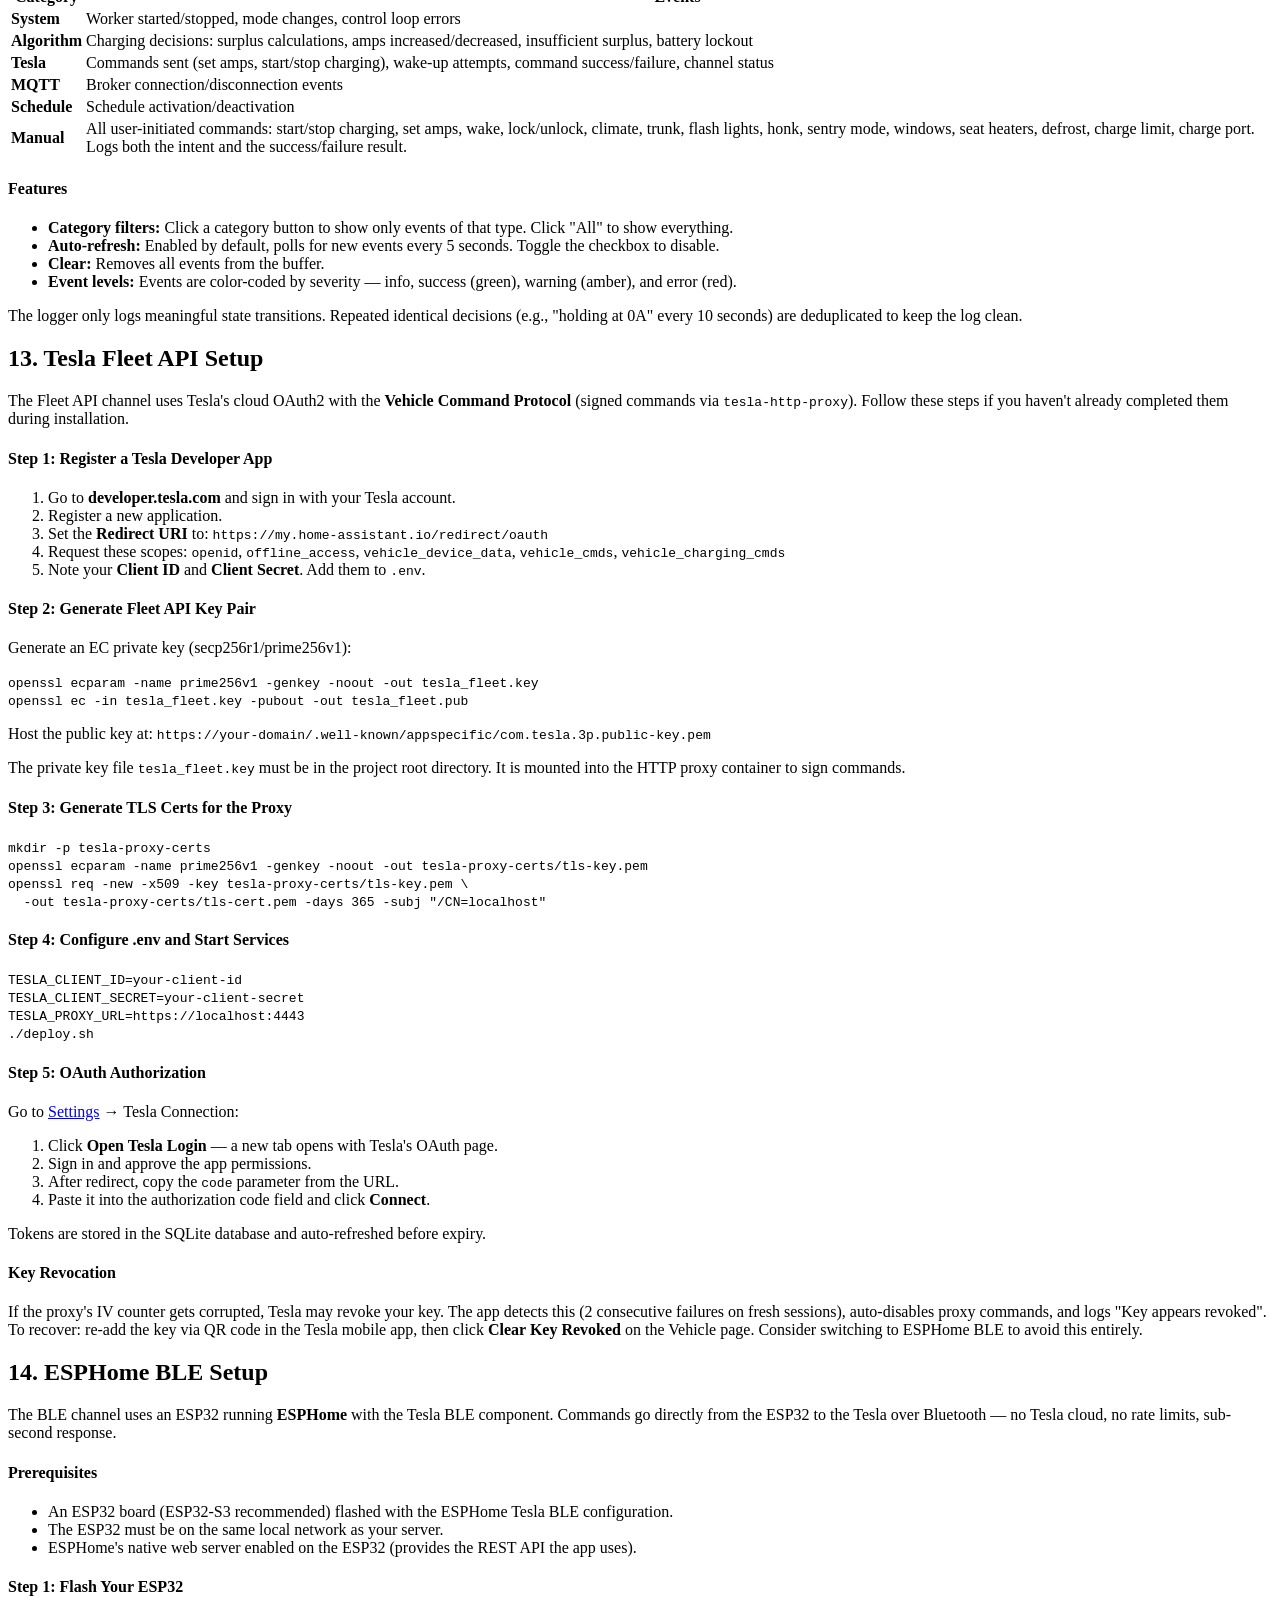
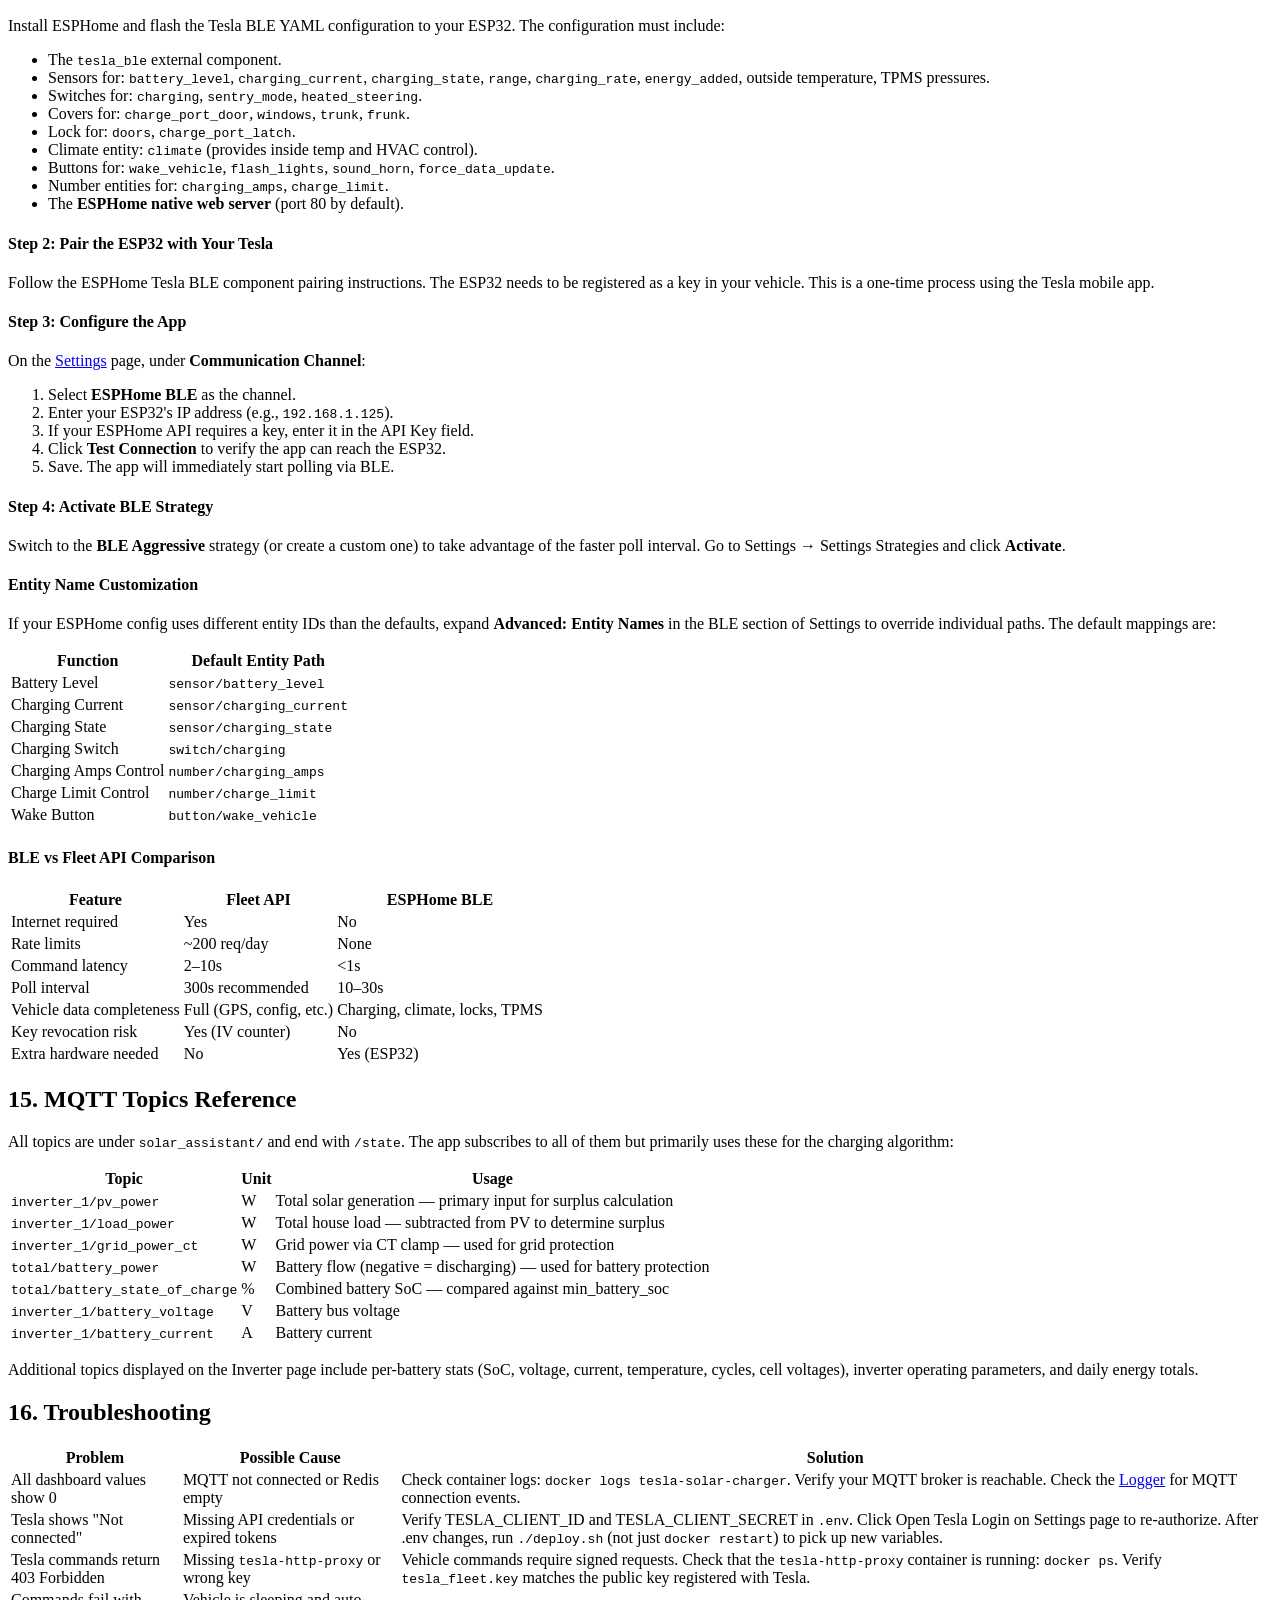
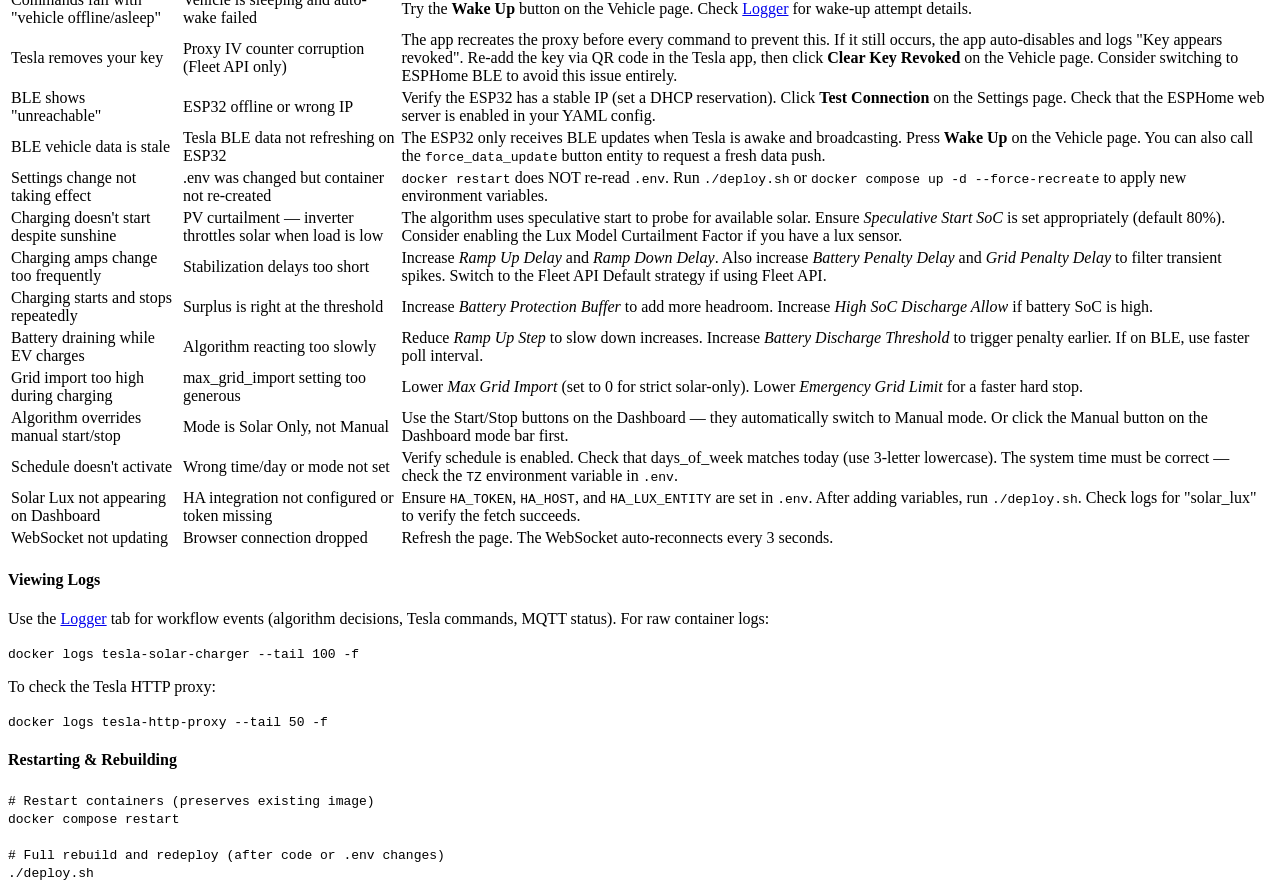
==== commit e292eabb: "Remove hardcoded domain from public files; add responsive chart, BLE vehicle page, updated user manu" ====
--- a/app/static/help.html
+++ b/app/static/help.html
@@ -28,13 +28,14 @@
             <h2>User Manual</h2>
             <p class="help-intro">
                 Tesla Solar Charger automatically manages your Tesla EV charging to maximize solar self-consumption.
-                It reads real-time data from your Deya inverter via MQTT (Solar Assistant), calculates available surplus solar power,
-                and dynamically adjusts charging current through the Tesla Fleet API and Vehicle Command Protocol.
+                It reads real-time data from your inverter via MQTT (Solar Assistant), calculates available surplus solar power,
+                and dynamically adjusts charging current &mdash; either through the Tesla Fleet API or directly via an ESPHome BLE bridge (no internet required).
             </p>
             <div class="toc">
                 <h3>Contents</h3>
                 <ol>
                     <li><a href="#overview">System Overview</a></li>
+                    <li><a href="#installation">Installation from GitHub</a></li>
                     <li><a href="#getting-started">Getting Started</a></li>
                     <li><a href="#dashboard">Dashboard</a></li>
                     <li><a href="#inverter">Inverter Page</a></li>
@@ -42,9 +43,11 @@
                     <li><a href="#modes">Charging Modes</a></li>
                     <li><a href="#algorithm">How the Algorithm Works</a></li>
                     <li><a href="#settings">Settings Reference</a></li>
+                    <li><a href="#strategies">Settings Strategies</a></li>
                     <li><a href="#schedules">Scheduling</a></li>
                     <li><a href="#logger">Logger</a></li>
-                    <li><a href="#tesla-setup">Tesla API Setup</a></li>
+                    <li><a href="#tesla-setup">Tesla Fleet API Setup</a></li>
+                    <li><a href="#ble-setup">ESPHome BLE Setup</a></li>
                     <li><a href="#mqtt-topics">MQTT Topics Reference</a></li>
                     <li><a href="#troubleshooting">Troubleshooting</a></li>
                 </ol>
@@ -54,17 +57,18 @@
         <!-- 1. System Overview -->
         <div class="section" id="overview">
             <h2>1. System Overview</h2>
+            <p style="font-size:0.9rem; color:var(--text-muted); margin-bottom:0.75rem;">The app supports two vehicle communication channels. Fleet API uses Tesla's cloud; BLE communicates directly with your Tesla via an ESP32 Bluetooth bridge.</p>
             <div class="help-diagram">
                 <div class="diagram-row">
                     <div class="diagram-box diagram-solar">Solar Panels</div>
                     <div class="diagram-arrow">&rarr;</div>
                     <div class="diagram-box diagram-inverter">Deya Inverter</div>
                     <div class="diagram-arrow">&rarr;</div>
-                    <div class="diagram-box diagram-mqtt">MQTT Broker</div>
+                    <div class="diagram-box diagram-mqtt">MQTT / Solar Assistant</div>
                     <div class="diagram-arrow">&rarr;</div>
                     <div class="diagram-box diagram-app">This App</div>
                     <div class="diagram-arrow">&rarr;</div>
-                    <div class="diagram-box diagram-tesla">Tesla HTTP Proxy</div>
+                    <div class="diagram-box diagram-tesla">Fleet API Proxy <em>or</em> ESPHome BLE</div>
                     <div class="diagram-arrow">&rarr;</div>
                     <div class="diagram-box diagram-ev">Tesla EV</div>
                 </div>
@@ -79,578 +83,537 @@
                     <p>Every 10 seconds, the algorithm calculates surplus solar power and adjusts Tesla charging current up or down to keep grid import and battery discharge minimal.</p>
                 </div>
                 <div class="help-card">
-                    <h4>Vehicle Commands</h4>
-                    <p>Commands (set amps, start/stop charging) are signed by the <code>tesla-http-proxy</code> using your Fleet API private key and sent via the Vehicle Command Protocol. The car is polled every 5 minutes (configurable) for SoC and state. The proxy is recreated before every command to prevent session corruption.</p>
+                    <h4>Fleet API Channel</h4>
+                    <p>Commands are signed by <code>tesla-http-proxy</code> using your Fleet API private key and sent via the Vehicle Command Protocol. Poll interval ~300s recommended due to API rate limits (~200 req/day).</p>
                 </div>
                 <div class="help-card">
-                    <h4>Hardware</h4>
-                    <p>Deya 3-phase inverter, 4&times; Pylontech US5000 batteries (20 kWh total), Tesla EV with Fleet API access.</p>
-                </div>
-            </div>
-        </div>
-
-        <!-- 2. Getting Started -->
+                    <h4>BLE Channel</h4>
+                    <p>An ESP32 running ESPHome talks to the Tesla directly over Bluetooth. Commands respond in &lt;1s, no rate limits, no internet dependency. Poll interval can be as low as 10s.</p>
+                </div>
+            </div>
+        </div>
+
+        <!-- 2. Installation from GitHub -->
+        <div class="section" id="installation">
+            <h2>2. Installation from GitHub</h2>
+            <div class="help-content">
+
+                <h4>Prerequisites</h4>
+                <ul>
+                    <li>Linux server (Ubuntu 22.04+ recommended) or Raspberry Pi 4/5 on your local network</li>
+                    <li>Docker and Docker Compose installed (<code>docker compose version</code> should return v2.x)</li>
+                    <li>Git installed</li>
+                    <li>A running Solar Assistant instance publishing to MQTT</li>
+                    <li>A Tesla vehicle with Fleet API access <em>or</em> an ESPHome BLE bridge (ESP32)</li>
+                </ul>
+
+                <h4>Step 1: Clone the Repository</h4>
+                <div class="help-code">
+                    <code>git clone https://github.com/your-username/tesla-solar-charger.git</code><br>
+                    <code>cd tesla-solar-charger</code>
+                </div>
+
+                <h4>Step 2: Create Your .env File</h4>
+                <p>Copy the example and fill in your values:</p>
+                <div class="help-code">
+                    <code>cp .env.example .env</code><br>
+                    <code>nano .env</code>
+                </div>
+                <p>Minimum required variables:</p>
+                <table class="help-table">
+                    <thead><tr><th>Variable</th><th>Description</th><th>Example</th></tr></thead>
+                    <tbody>
+                        <tr><td><code>MQTT_HOST</code></td><td>Your Solar Assistant MQTT broker hostname or IP</td><td><code>192.168.1.50</code></td></tr>
+                        <tr><td><code>MQTT_PORT</code></td><td>MQTT broker port (default 1883)</td><td><code>1883</code></td></tr>
+                        <tr><td><code>MQTT_USER</code></td><td>MQTT username (if configured)</td><td><code>solar</code></td></tr>
+                        <tr><td><code>MQTT_PASSWORD</code></td><td>MQTT password (if configured)</td><td><code>secret</code></td></tr>
+                        <tr><td><code>TESLA_CLIENT_ID</code></td><td>Your Tesla Developer App client ID</td><td><code>abc123...</code></td></tr>
+                        <tr><td><code>TESLA_CLIENT_SECRET</code></td><td>Your Tesla Developer App client secret</td><td><code>xyz789...</code></td></tr>
+                        <tr><td><code>TESLA_PROXY_URL</code></td><td>URL of the local tesla-http-proxy container</td><td><code>https://localhost:4443</code></td></tr>
+                    </tbody>
+                </table>
+                <p>Optional variables:</p>
+                <table class="help-table">
+                    <thead><tr><th>Variable</th><th>Description</th></tr></thead>
+                    <tbody>
+                        <tr><td><code>HA_TOKEN</code></td><td>Home Assistant long-lived access token (required for Solar Lux integration)</td></tr>
+                        <tr><td><code>HA_HOST</code></td><td>Home Assistant base URL (e.g. <code>https://homeassistant.local:8123</code>)</td></tr>
+                        <tr><td><code>HA_LUX_ENTITY</code></td><td>HA entity ID for your solar lux sensor (e.g. <code>sensor.solar_lux</code>)</td></tr>
+                        <tr><td><code>SECRET_KEY</code></td><td>Flask/app secret key (auto-generated if omitted)</td></tr>
+                        <tr><td><code>TZ</code></td><td>Timezone for schedule logic (e.g. <code>Europe/London</code>)</td></tr>
+                    </tbody>
+                </table>
+
+                <h4>Step 3: Tesla Fleet API Keys</h4>
+                <p>Skip this step if you plan to use BLE-only mode.</p>
+                <ol>
+                    <li>Generate a Fleet API key pair (see <a href="#tesla-setup">Tesla Fleet API Setup</a> section for full instructions).</li>
+                    <li>Place <code>tesla_fleet.key</code> (private key) in the project root directory.</li>
+                    <li>Generate TLS certs for the proxy and place in <code>tesla-proxy-certs/</code>.</li>
+                </ol>
+                <div class="help-code">
+                    <code># Generate Fleet API key pair</code><br>
+                    <code>openssl ecparam -name prime256v1 -genkey -noout -out tesla_fleet.key</code><br>
+                    <code>openssl ec -in tesla_fleet.key -pubout -out tesla_fleet.pub</code><br>
+                    <code></code><br>
+                    <code># Generate TLS certs for the HTTP proxy</code><br>
+                    <code>mkdir -p tesla-proxy-certs</code><br>
+                    <code>openssl ecparam -name prime256v1 -genkey -noout -out tesla-proxy-certs/tls-key.pem</code><br>
+                    <code>openssl req -new -x509 -key tesla-proxy-certs/tls-key.pem \</code><br>
+                    <code>&nbsp;&nbsp;-out tesla-proxy-certs/tls-cert.pem -days 365 -subj "/CN=localhost"</code>
+                </div>
+
+                <h4>Step 4: Start the Application</h4>
+                <div class="help-code">
+                    <code>docker compose up -d</code>
+                </div>
+                <p>The app will be available at <code>http://&lt;server-ip&gt;:8000</code>. On first boot it creates the SQLite database and seeds default settings and strategies.</p>
+
+                <h4>Step 5: Verify MQTT Connection</h4>
+                <p>Open the Dashboard. If solar, battery, and grid gauges are showing live values, MQTT is connected. If everything shows 0, check container logs:</p>
+                <div class="help-code">
+                    <code>docker logs tesla-solar-charger --tail 50</code>
+                </div>
+
+                <h4>Step 6: Connect Your Tesla</h4>
+                <p><strong>Option A — Fleet API:</strong> Go to <a href="/settings.html">Settings</a> &rarr; Tesla Connection and complete the OAuth flow. See <a href="#tesla-setup">Tesla Fleet API Setup</a> for detailed steps.</p>
+                <p><strong>Option B — ESPHome BLE:</strong> Go to <a href="/settings.html">Settings</a> &rarr; Communication Channel, select BLE, and enter your ESP32's IP address. See <a href="#ble-setup">ESPHome BLE Setup</a>.</p>
+
+                <h4>Step 7: Configure Charging Settings</h4>
+                <p>Go to <a href="/settings.html">Settings</a> and review:</p>
+                <ul>
+                    <li><strong>Charger Phases</strong> and <strong>Charger Voltage</strong> &mdash; must match your installation.</li>
+                    <li><strong>Min/Max Charge Amps</strong> &mdash; set based on your charger's capabilities.</li>
+                    <li><strong>Min Battery SoC</strong> &mdash; the algorithm won't charge the EV if home battery is below this.</li>
+                    <li>Switch to the appropriate <strong>Settings Strategy</strong> (Fleet API Default or BLE Aggressive).</li>
+                </ul>
+
+                <h4>Updating to a New Version</h4>
+                <div class="help-code">
+                    <code>git pull</code><br>
+                    <code>./deploy.sh</code>
+                </div>
+                <p>The <code>deploy.sh</code> script rebuilds the Docker image, restores certificates and keys, and restarts the containers. Always use it instead of running Docker commands directly.</p>
+
+                <h4>Docker Services</h4>
+                <table class="help-table">
+                    <thead>
+                        <tr><th>Container</th><th>Image</th><th>Purpose</th></tr>
+                    </thead>
+                    <tbody>
+                        <tr>
+                            <td><code>tesla-solar-charger</code></td>
+                            <td>Custom (FastAPI + Python)</td>
+                            <td>Main app: web UI, REST API, WebSocket, MQTT subscriber, charging algorithm worker</td>
+                        </tr>
+                        <tr>
+                            <td><code>tesla-solar-charger-redis</code></td>
+                            <td>redis:7-alpine</td>
+                            <td>MQTT state cache (holds latest inverter/grid/battery values)</td>
+                        </tr>
+                        <tr>
+                            <td><code>tesla-http-proxy</code></td>
+                            <td>tesla/vehicle-command</td>
+                            <td>Signs vehicle commands with your Fleet API private key (port 4443). Not required for BLE-only mode.</td>
+                        </tr>
+                    </tbody>
+                </table>
+            </div>
+        </div>
+
+        <!-- 3. Getting Started -->
         <div class="section" id="getting-started">
-            <h2>2. Getting Started</h2>
+            <h2>3. Getting Started</h2>
             <div class="help-steps">
                 <div class="help-step">
                     <div class="step-number">1</div>
                     <div class="step-content">
                         <h4>Verify MQTT Connection</h4>
-                        <p>Open the <a href="/">Dashboard</a>. If solar, battery, and grid gauges are showing live values, MQTT is connected. If everything shows 0, check that <code>192.168.1.50</code> is reachable and Solar Assistant is publishing.</p>
+                        <p>Open the <a href="/">Dashboard</a>. If solar, battery, and grid gauges are showing live values, MQTT is connected. If everything shows 0, check that your MQTT broker is reachable and Solar Assistant is publishing.</p>
                     </div>
                 </div>
                 <div class="help-step">
                     <div class="step-number">2</div>
                     <div class="step-content">
                         <h4>Connect Your Tesla</h4>
-                        <p>Go to <a href="/settings.html">Settings</a> and follow the two-step authorization flow:</p>
-                        <ol>
-                            <li>Click <strong>Open Tesla Login</strong> to open Tesla's sign-in page in a new tab.</li>
-                            <li>After signing in, you'll be redirected to a Home Assistant page. Copy the <strong>code</strong> parameter from the URL.</li>
-                            <li>Paste the code into the input field and click <strong>Connect</strong>.</li>
-                        </ol>
-                        <p class="help-note">This uses the HA OAuth redirect relay. You need both Tesla Fleet API credentials in <code>.env</code> and the <code>tesla-http-proxy</code> running. See <a href="#tesla-setup">Tesla API Setup</a>.</p>
+                        <p>Go to <a href="/settings.html">Settings</a>. Under <strong>Communication Channel</strong>, choose Fleet API or BLE. For Fleet API, click <strong>Open Tesla Login</strong> to complete OAuth. For BLE, enter your ESP32 IP address.</p>
                     </div>
                 </div>
                 <div class="help-step">
                     <div class="step-number">3</div>
                     <div class="step-content">
-                        <h4>Configure Thresholds</h4>
-                        <p>On the <a href="/settings.html">Settings</a> page, adjust the charger parameters to match your setup: charger phases, voltage, minimum/maximum amps, and battery protection levels.</p>
+                        <h4>Configure Charging Parameters</h4>
+                        <p>Check <strong>Charger Phases</strong> (1 or 3), <strong>Charger Voltage</strong>, <strong>Min/Max Charge Amps</strong>, and <strong>Min Battery SoC</strong>. These affect all charging calculations.</p>
                     </div>
                 </div>
                 <div class="help-step">
                     <div class="step-number">4</div>
                     <div class="step-content">
-                        <h4>Plug In &amp; Go</h4>
-                        <p>With the car plugged in and mode set to <strong>Solar Only</strong>, the app will automatically start charging when surplus solar is available and stop when it's not. If the car is asleep, commands will auto-wake it.</p>
-                    </div>
-                </div>
-            </div>
-        </div>
-
-        <!-- 3. Dashboard -->
+                        <h4>Select a Settings Strategy</h4>
+                        <p>On the Settings page, activate the appropriate strategy. Use <em>Fleet API Default</em> for cloud-based control (conservative poll intervals). Use <em>BLE Aggressive</em> for faster response over BLE.</p>
+                    </div>
+                </div>
+                <div class="help-step">
+                    <div class="step-number">5</div>
+                    <div class="step-content">
+                        <h4>Enable Solar Only Mode</h4>
+                        <p>Plug in your Tesla and click <strong>Solar Only</strong> on the Dashboard. The algorithm starts automatically when sufficient surplus solar power is available.</p>
+                    </div>
+                </div>
+            </div>
+        </div>
+
+        <!-- 4. Dashboard -->
         <div class="section" id="dashboard">
-            <h2>3. Dashboard</h2>
-            <div class="help-content">
+            <h2>4. Dashboard</h2>
+            <div class="help-content">
+                <p>The Dashboard is the main real-time view. It updates via WebSocket every time new MQTT data arrives (~5s).</p>
+
                 <h4>Mode Bar</h4>
-                <p>At the top of the dashboard, the current charging mode is displayed along with buttons to switch between Solar Only, Schedule, Manual, and Paused modes.</p>
+                <p>Shows the current charging mode. Click any mode button to switch immediately.</p>
 
                 <h4>Gauges</h4>
-                <p>Five 270-degree arc gauges provide an at-a-glance overview of your system's power state:</p>
-                <table class="help-table">
-                    <thead>
-                        <tr><th>Gauge</th><th>Range</th><th>Description</th></tr>
-                    </thead>
-                    <tbody>
-                        <tr>
-                            <td><span class="tag tag-solar">Solar</span></td>
-                            <td>0 &ndash; 12 kW</td>
-                            <td>Current total PV generation. Shows kW value and watts below.</td>
-                        </tr>
-                        <tr>
-                            <td><span class="tag tag-battery">Battery</span></td>
-                            <td>0 &ndash; 12 kW</td>
-                            <td>Battery power flow. <strong>Green</strong> when charging, <strong>red</strong> when discharging. Shows direction label below the value.</td>
-                        </tr>
-                        <tr>
-                            <td><span class="tag tag-grid">Grid</span></td>
-                            <td>0 &ndash; 12 kW</td>
-                            <td>Grid power via CT clamp. Positive = importing, negative = exporting.</td>
-                        </tr>
-                        <tr>
-                            <td><span class="tag tag-load">Home Load</span></td>
-                            <td>0 &ndash; 12 kW</td>
-                            <td>Total house consumption (purple). Includes all loads on the inverter output.</td>
-                        </tr>
-                        <tr>
-                            <td><span class="tag tag-ev">Tesla</span></td>
-                            <td>0 &ndash; 7 kW</td>
-                            <td>Tesla charger power draw. Shows 0 when not charging.</td>
-                        </tr>
-                    </tbody>
-                </table>
+                <p>Five arc gauges showing live power in kilowatts. The Battery gauge is green when charging and red when discharging. Values update in real time.</p>
+                <table class="help-table">
+                    <thead><tr><th>Gauge</th><th>Max</th><th>Data Source</th></tr></thead>
+                    <tbody>
+                        <tr><td>Solar</td><td>12 kW</td><td>MQTT <code>pv_power</code></td></tr>
+                        <tr><td>Battery</td><td>12 kW</td><td>MQTT <code>battery_power</code> (green=charging, red=discharging)</td></tr>
+                        <tr><td>Grid</td><td>12 kW</td><td>MQTT <code>grid_power_ct</code></td></tr>
+                        <tr><td>Home Load</td><td>12 kW</td><td>MQTT <code>load_power</code></td></tr>
+                        <tr><td>Tesla</td><td>7 kW</td><td>Tesla API <code>charger_power</code> (kW)</td></tr>
+                    </tbody>
+                </table>
+
+                <h4>Power Flow Cards</h4>
+                <p>Detail cards below the gauges show per-string PV power (PV1/PV2), battery SoC, voltage, grid voltage and frequency, and EV battery level and charge state. A lux reading appears when Home Assistant integration is configured.</p>
 
                 <h4>Charge Controls</h4>
-                <p>Below the flow cards, manual charge controls allow direct vehicle interaction:</p>
-                <ul>
-                    <li><strong>Start / Stop Charge</strong> &mdash; immediately starts or stops EV charging and switches to Manual mode.</li>
-                    <li><strong>Amps slider (5&ndash;32A)</strong> &mdash; set the charging current. The slider reflects the car's current amp setting (synced via WebSocket). Click <strong>Set</strong> to apply.</li>
-                </ul>
-                <p class="help-note">Using any charge control automatically switches the system to Manual mode to prevent the algorithm from overriding your command.</p>
-
-                <h4>Power Flow Cards</h4>
-                <p>Five cards below the gauges show detailed real-time readings:</p>
-                <table class="help-table">
-                    <thead>
-                        <tr><th>Card</th><th>Shows</th><th>Details</th></tr>
-                    </thead>
-                    <tbody>
-                        <tr>
-                            <td><span class="tag tag-solar">Solar</span></td>
-                            <td>Total PV generation (W)</td>
-                            <td>Breakdown per PV string (PV1, PV2) shown below</td>
-                        </tr>
-                        <tr>
-                            <td><span class="tag tag-battery">Battery</span></td>
-                            <td>Combined SoC (%)</td>
-                            <td>Power flow (charge/discharge in watts) and bus voltage</td>
-                        </tr>
-                        <tr>
-                            <td><span class="tag tag-grid">Grid</span></td>
-                            <td>Grid power via CT clamp (W)</td>
-                            <td>Positive = importing from grid, negative = exporting. Also shows voltage and frequency.</td>
-                        </tr>
-                        <tr>
-                            <td><span class="tag tag-load">Home Load</span></td>
-                            <td>Total house consumption (W)</td>
-                            <td>Essential (UPS-backed) load shown below</td>
-                        </tr>
-                        <tr>
-                            <td><span class="tag tag-ev">Tesla EV</span></td>
-                            <td>Vehicle battery SoC (%)</td>
-                            <td>Current charging amps and charge state (Charging, Stopped, Disconnected, Complete)</td>
-                        </tr>
-                    </tbody>
-                </table>
-                <p>All values update in real-time via WebSocket (auto-reconnects every 3 seconds if disconnected).</p>
-            </div>
-        </div>
-
-        <!-- 4. Inverter Page -->
+                <p>Start/Stop buttons and an amps slider. Moving the slider changes the display immediately; the new value is only sent to the vehicle when you click <strong>Set</strong>.</p>
+
+                <h4>Power History Chart</h4>
+                <p>Line chart of historical Solar, Battery, Grid, Load, and EV power (and Solar Lux if available). Use the range selector to view 6h, 12h, 24h, 2 days, or 7 days. The chart downsamples to 500 points for performance on large ranges.</p>
+            </div>
+        </div>
+
+        <!-- 5. Inverter Page -->
         <div class="section" id="inverter">
-            <h2>4. Inverter Page</h2>
-            <div class="help-content">
-                <p>The <a href="/inverter.html">Inverter</a> tab provides detailed hardware monitoring.</p>
-
-                <h4>Battery Banks</h4>
-                <p>Individual status for each of the 4 Pylontech US5000 batteries: SoC, voltage, current, power, temperature, cycle count, and cell voltage delta (highest - lowest cell). Helps identify battery health issues or imbalances.</p>
-
-                <h4>Inverter Section</h4>
-                <p>Displays inverter temperature, load percentage, operating mode (e.g., "Zero export to CT"), and AC output voltage/frequency.</p>
-
-                <h4>Energy Today</h4>
-                <p>Cumulative daily totals: solar yield estimate, grid import, grid export, battery charge-in, and battery discharge-out (kWh). Updated every 30 seconds.</p>
-
-                <h4>Power History Chart (24h)</h4>
-                <p>Line chart showing solar, battery, grid, load power, and EV charge power (Watts) on the primary axis. Data is recorded every 30 seconds from the app's metrics table. Hover over the chart to see exact values at any point in time.</p>
-            </div>
-        </div>
-
-        <!-- 5. Vehicle Page -->
+            <h2>5. Inverter Page</h2>
+            <div class="help-content">
+                <p>The <a href="/inverter.html">Inverter</a> page shows the complete raw data from MQTT, organized into sections.</p>
+                <table class="help-table">
+                    <thead><tr><th>Section</th><th>Data</th></tr></thead>
+                    <tbody>
+                        <tr><td><strong>Overview</strong></td><td>Total PV power, load, battery power/SoC, grid power — same as Dashboard but in table form</td></tr>
+                        <tr><td><strong>Inverter</strong></td><td>Operating mode, AC output voltage/frequency/power, daily/total energy, load percentage</td></tr>
+                        <tr><td><strong>PV</strong></td><td>Per-string power and daily yield (up to 4 strings)</td></tr>
+                        <tr><td><strong>Battery</strong></td><td>Per-battery: SoC, voltage, current, temperature, charge cycles, status</td></tr>
+                        <tr><td><strong>Battery Cells</strong></td><td>Individual cell voltages (if published by Solar Assistant)</td></tr>
+                        <tr><td><strong>Grid</strong></td><td>Grid voltage, frequency, import/export power, CT measurement</td></tr>
+                    </tbody>
+                </table>
+                <p>Data refreshes every 10 seconds via polling. Values that haven't updated in 30+ seconds are shown with reduced opacity.</p>
+            </div>
+        </div>
+
+        <!-- 6. Vehicle Page -->
         <div class="section" id="vehicle">
-            <h2>5. Vehicle Page</h2>
-            <div class="help-content">
-                <p>The <a href="/vehicle.html">Vehicle</a> tab appears in the navigation when a Tesla is connected. It shows the vehicle name as the tab label and displays comprehensive vehicle information fetched from the Tesla Fleet API.</p>
-
-                <h4>Data Sections</h4>
-                <table class="help-table">
-                    <thead>
-                        <tr><th>Section</th><th>Information</th></tr>
-                    </thead>
-                    <tbody>
-                        <tr>
-                            <td><strong>Charge State</strong></td>
-                            <td>Battery level, range, charging status, amps, voltage, power, charge limit, port status, scheduled charging</td>
-                        </tr>
-                        <tr>
-                            <td><strong>Climate State</strong></td>
-                            <td>Inside/outside temperature, HVAC status, fan speed, seat heaters, steering wheel heater, defrost mode</td>
-                        </tr>
-                        <tr>
-                            <td><strong>Vehicle State</strong></td>
-                            <td>Door/trunk/window status, lock state, sentry mode, odometer, tire pressures, software version</td>
-                        </tr>
-                        <tr>
-                            <td><strong>Drive State</strong></td>
-                            <td>GPS location, heading, speed, shift state</td>
-                        </tr>
-                        <tr>
-                            <td><strong>Vehicle Config</strong></td>
-                            <td>Car type, exterior color, wheel type, roof type, charge port type</td>
-                        </tr>
-                    </tbody>
-                </table>
-
-                <h4>Vehicle Controls</h4>
-                <p>The page provides buttons to remotely control your vehicle. All commands are sent via the signed Vehicle Command Protocol through the HTTP proxy. Available controls include:</p>
-                <ul>
-                    <li><strong>Charging:</strong> Start/stop charging, set charge limit, open/close charge port, set amps</li>
-                    <li><strong>Climate:</strong> Start/stop HVAC, set temperatures, seat heaters, steering wheel heater, max defrost</li>
-                    <li><strong>Security:</strong> Lock/unlock doors, enable/disable sentry mode</li>
-                    <li><strong>Trunk:</strong> Open trunk, open frunk</li>
-                    <li><strong>Windows:</strong> Vent all windows, close all windows</li>
-                    <li><strong>Alerts:</strong> Flash lights, honk horn</li>
-                </ul>
-                <p class="help-note">All commands sent from this page are logged in the <a href="/logger.html">Logger</a> under the "manual" category, showing both the intent and success/failure result.</p>
-
-                <p>Data refreshes automatically every 60 seconds. If the vehicle is asleep, the page shows a "sleeping" message and preserves the last known plug-in state. If the vehicle is offline, a corresponding message is shown.</p>
-            </div>
-        </div>
-
-        <!-- 6. Charging Modes -->
-        <div class="section" id="modes">
-            <h2>6. Charging Modes</h2>
-            <p>Select a mode using the buttons in the mode bar at the top of the Dashboard.</p>
-            <table class="help-table">
-                <thead>
-                    <tr><th>Mode</th><th>Behavior</th><th>When to Use</th></tr>
-                </thead>
-                <tbody>
-                    <tr>
-                        <td><strong>Solar Only</strong></td>
-                        <td>Only charges from surplus solar. Dynamically adjusts amps every 10 seconds. Stops if surplus drops below minimum amps threshold. Never intentionally draws from grid or battery.</td>
-                        <td>Default daytime mode. Best for maximizing solar self-consumption.</td>
-                    </tr>
-                    <tr>
-                        <td><strong>Schedule</strong></td>
-                        <td>Follows configured time-based schedules. Can allow grid charging to meet a target SoC by a deadline. Falls back to solar-only behavior outside schedule windows.</td>
-                        <td>When you need the car charged by a specific time (e.g., "80% by 7am").</td>
-                    </tr>
-                    <tr>
-                        <td><strong>Manual</strong></td>
-                        <td>Holds current charging amps. No automatic adjustment. Use the manual controls on the Settings page to start/stop or set amps. Using the manual controls (Start, Stop, Set Amps) automatically switches to this mode.</td>
-                        <td>Debugging, testing, or when you want full manual control.</td>
-                    </tr>
-                    <tr>
-                        <td><strong>Paused</strong></td>
-                        <td>Immediately stops charging and sends a stop command to Tesla. No charging occurs regardless of solar surplus.</td>
-                        <td>When you want to temporarily disable all EV charging.</td>
-                    </tr>
-                </tbody>
-            </table>
-            <p class="help-note">When you use the Manual Controls on the Settings page (Wake Up, Start Charge, Stop Charge, Set Amps), the system automatically switches to Manual mode to prevent the algorithm from overriding your command.</p>
-        </div>
-
-        <!-- 7. How the Algorithm Works -->
-        <div class="section" id="algorithm">
-            <h2>7. How the Algorithm Works</h2>
-            <div class="help-content">
-                <p>The control loop runs every <strong>10 seconds</strong> and follows this decision process:</p>
-
-                <h4>Step 1: Calculate Surplus</h4>
-                <div class="help-formula">
-                    <code>house_load = total_load - current_ev_draw</code><br>
-                    <code>battery_available = max(0, battery_power)</code><br>
-                    <code>solar_surplus = pv_power + battery_available - house_load - battery_protection_buffer</code>
-                </div>
-                <p>The current EV draw is subtracted from load to avoid counting it twice. The buffer (default 200W) prevents the battery from being drained.</p>
-                <p><strong>Battery charging power is included as available surplus.</strong> If the battery is currently being charged at 2000W, that power could be redirected to the EV instead. This is critical for accurate surplus calculation &mdash; without it, the algorithm underestimates available solar when batteries are absorbing excess production.</p>
-
-                <h4>Step 1b: High SoC Discharge Allowance</h4>
-                <p>When the home battery SoC is above the <em>High SoC Threshold</em> (default 95%), a configurable <em>Discharge Allowance</em> (default 150W) is added to the surplus. This means a small battery discharge (up to 150W) is tolerated to keep EV charging stable, avoiding unnecessary ramp-downs from minor fluctuations when the battery is nearly full.</p>
-
-                <h4>Step 2: Apply Penalties (with time-based filters)</h4>
-                <p>Both battery and grid penalties use configurable time delays to avoid reacting to brief transient spikes:</p>
-                <ul>
-                    <li><strong>Battery discharge penalty:</strong> If battery discharge exceeds the threshold (default 500W) for longer than the <em>Battery Penalty Delay</em> (default 30s), the excess is subtracted from available power. Once active, the penalty remains until discharge stays below the threshold for the <em>Battery Recovery Delay</em> (default 60s).</li>
-                    <li><strong>Grid import penalty:</strong> If grid import exceeds the limit (default 200W) for longer than the <em>Grid Penalty Delay</em> (default 30s), the excess is subtracted from available power. Once active, the penalty remains until import stays below the limit for the <em>Grid Recovery Delay</em> (default 60s).</li>
-                </ul>
-                <p>This prevents short transients (e.g., a kettle boiling for 20 seconds) from causing unnecessary ramp-downs. Set delays to 0 for immediate (legacy) behavior.</p>
-
-                <h4>Step 3: Convert to Amps</h4>
-                <div class="help-formula">
-                    <code>target_amps = available_watts / (voltage &times; phases)</code>
-                </div>
-                <p>For a single-phase 230V charger: 2300W surplus = 10A. For 3-phase: 2300W = ~3.3A.</p>
-
-                <h4>Step 4: Apply Constraints &amp; Stabilization</h4>
-                <ul>
-                    <li>Clamped between <strong>min_charge_amps</strong> (default 6A) and <strong>max_charge_amps</strong> (default 16A)</li>
-                    <li>If target is below minimum &rarr; stop charging (most EVs can't charge below ~6A)</li>
-                    <li>Ramp up is gradual: max +2A per cycle (prevents oscillation)</li>
-                    <li>Ramp down is faster: max -4A per cycle (safety priority)</li>
-                </ul>
-                <p><strong>Stabilization delays:</strong> After any amps change (increase or decrease), the algorithm holds that level for a configurable period before allowing another change. This prevents constant oscillation from minor solar fluctuations. Defaults: <em>Ramp Up Delay</em> = 120s, <em>Ramp Down Delay</em> = 60s. Emergency stops and stop-below-minimum bypass stabilization.</p>
-
-                <h4>Step 5: Speculative Start</h4>
-                <p>When the calculated surplus is below the minimum charging threshold but conditions suggest more solar is available, the algorithm performs a <strong>speculative start</strong> at minimum amps. This solves the "chicken and egg" problem where the inverter curtails PV production (MPPT throttling) when there isn't enough load to consume it.</p>
-                <p>Speculative start triggers when ALL of these conditions are met:</p>
-                <ul>
-                    <li>EV is plugged in but not currently charging</li>
-                    <li>Home battery SoC &ge; <em>Speculative Start SoC</em> (default 80%)</li>
-                    <li>PV production &ge; <em>Speculative Min PV</em> (default 500W)</li>
-                    <li>Grid import is within the allowed limit</li>
-                </ul>
-                <p>If the inverter ramps up PV to meet the new load, the next cycle will see higher surplus and continue charging. If not (e.g., it's cloudy), the algorithm will see grid import or battery drain and stop on the next cycle.</p>
-
-                <h4>Step 6: Safety Checks</h4>
-                <table class="help-table">
-                    <thead>
-                        <tr><th>Check</th><th>Condition</th><th>Action</th></tr>
-                    </thead>
-                    <tbody>
-                        <tr>
-                            <td>Low battery</td>
-                            <td>Battery SoC &lt; min_battery_soc (25%)</td>
-                            <td>Stop charging immediately. Lockout until SoC recovers to min + hysteresis (30%)</td>
-                        </tr>
-                        <tr>
-                            <td>Emergency grid</td>
-                            <td>Grid import &gt; emergency_grid_limit (500W)</td>
-                            <td>Stop charging immediately</td>
-                        </tr>
-                        <tr>
-                            <td>EV not plugged in</td>
-                            <td>Car disconnected</td>
-                            <td>Hold at 0A, no commands sent</td>
-                        </tr>
-                    </tbody>
-                </table>
-
-                <h4>Hysteresis</h4>
-                <p>When battery SoC drops below the minimum, a <strong>lockout</strong> is activated. Charging will not resume until SoC rises above <code>min_battery_soc + battery_soc_hysteresis</code> (default: 25% + 5% = 30%). This prevents rapid start/stop cycling.</p>
-
-                <h4>Wake-to-Charge</h4>
-                <p>If the car is asleep and there's enough solar surplus for charging, the app will wake the car to check its plug-in status. Two strategies are used:</p>
-                <ul>
-                    <li><strong>Option B (primary):</strong> If the car was plugged in before going to sleep and there's solar surplus, wake immediately to start charging.</li>
-                    <li><strong>Option A (fallback):</strong> If the plug state is unknown (e.g., after app restart) or the car wasn't plugged in last we knew, perform a periodic wake check every 15 minutes when solar surplus is available.</li>
-                </ul>
-                <p>The car's <code>is_plugged_in</code> state is preserved across sleep cycles so the algorithm knows whether waking is worthwhile.</p>
-
-                <h4>Proxy Session Management</h4>
-                <p>The <code>tesla-http-proxy</code> has a known IV counter bug where the session counter gets corrupted after 2-3 commands on the same session, causing <code>IV_SMALLER_THAN_EXPECTED</code> errors that make the car permanently revoke the key.</p>
-                <p><strong>Prevention:</strong> The proxy container is fully recreated (stop &rarr; remove &rarr; create &rarr; start) before <em>every</em> command, ensuring each command gets a brand new session with IV starting at 0. An <code>asyncio.Lock</code> prevents concurrent recreations, and a readiness check polls the proxy's TLS port before sending the command.</p>
-                <p>The START action is split across two ticks: tick 1 sets the amps, tick 2 sends <code>charge_start</code> &mdash; ensuring only one proxy command per tick.</p>
-                <p>A minimum interval of 30 seconds is enforced between proxy commands to give the car time to process session teardown/setup cleanly.</p>
-
-                <h4>API Rate Limiting</h4>
-                <p>Commands are only sent to Tesla when the target amps actually changes. The vehicle is polled at the <em>Tesla Poll Interval</em> (default 300s / 5 minutes). With stabilization delays preventing frequent amps changes, typical daily API usage is ~300 calls, well within Tesla's Fleet API limits. The poll interval is configurable from the Settings page.</p>
-            </div>
-        </div>
-
-        <!-- 8. Settings Reference -->
-        <div class="section" id="settings">
-            <h2>8. Settings Reference</h2>
-            <table class="help-table">
-                <thead>
-                    <tr><th>Setting</th><th>Default</th><th>Description</th></tr>
-                </thead>
-                <tbody>
-                    <tr>
-                        <td><strong>Min Battery SoC</strong></td>
-                        <td>25%</td>
-                        <td>Stop EV charging if home battery drops below this level. Protects your home batteries from being drained by the car.</td>
-                    </tr>
-                    <tr>
-                        <td><strong>SoC Hysteresis</strong></td>
-                        <td>5%</td>
-                        <td>After a low-battery lockout, charging only resumes when SoC reaches min + this value. Prevents rapid cycling.</td>
-                    </tr>
-                    <tr>
-                        <td><strong>Max Grid Import</strong></td>
-                        <td>200 W</td>
-                        <td>The algorithm reduces EV charging if grid import exceeds this. Set to 0 for strict zero-grid mode.</td>
-                    </tr>
-                    <tr>
-                        <td><strong>Emergency Grid Limit</strong></td>
-                        <td>500 W</td>
-                        <td>Hard stop: if grid import exceeds this, EV charging stops immediately regardless of other conditions.</td>
-                    </tr>
-                    <tr>
-                        <td><strong>Min Charge Amps</strong></td>
-                        <td>6 A</td>
-                        <td>Minimum viable charging current. Below this, the car is paused. Most EVs require at least 5-6A.</td>
-                    </tr>
-                    <tr>
-                        <td><strong>Max Charge Amps</strong></td>
-                        <td>16 A</td>
-                        <td>Upper limit for charging current. Set based on your charger and wiring capacity.</td>
-                    </tr>
-                    <tr>
-                        <td><strong>Ramp Up Step</strong></td>
-                        <td>2 A/cycle</td>
-                        <td>Maximum amps increase per 10-second cycle. Lower values = smoother but slower response.</td>
-                    </tr>
-                    <tr>
-                        <td><strong>Ramp Down Step</strong></td>
-                        <td>4 A/cycle</td>
-                        <td>Maximum amps decrease per cycle. Faster than ramp-up for safety (responds quickly to clouds, load spikes).</td>
-                    </tr>
-                    <tr>
-                        <td><strong>Charger Phases</strong></td>
-                        <td>1 (Single)</td>
-                        <td>Number of AC phases your charger uses. Single-phase = 230W per amp. Three-phase = 690W per amp.</td>
-                    </tr>
-                    <tr>
-                        <td><strong>Charger Voltage</strong></td>
-                        <td>230 V</td>
-                        <td>Your local mains voltage. Used to convert watts to amps.</td>
-                    </tr>
-                    <tr>
-                        <td><strong>Battery Protection Buffer</strong></td>
-                        <td>200 W</td>
-                        <td>Reserved power headroom. Subtracted from surplus to prevent borderline battery discharge.</td>
-                    </tr>
-                    <tr>
-                        <td><strong>Battery Discharge Threshold</strong></td>
-                        <td>500 W</td>
-                        <td>Battery discharge above this triggers a penalty that reduces available EV charging power (after the penalty delay).</td>
-                    </tr>
-                    <tr>
-                        <td><strong>Battery Penalty Delay</strong></td>
-                        <td>30 s</td>
-                        <td>Battery discharge must exceed the threshold for this many seconds before the penalty activates. Prevents transient spikes (e.g., appliance startup) from affecting charging. Set to 0 for immediate reaction.</td>
-                    </tr>
-                    <tr>
-                        <td><strong>Battery Recovery Delay</strong></td>
-                        <td>60 s</td>
-                        <td>Battery discharge must stay below the threshold for this many seconds before the penalty clears. Prevents rapid on/off oscillation. Set to 0 for immediate recovery.</td>
-                    </tr>
-                    <tr>
-                        <td><strong>Grid Penalty Delay</strong></td>
-                        <td>30 s</td>
-                        <td>Grid import must exceed the limit for this many seconds before the penalty activates. Filters out brief grid import spikes.</td>
-                    </tr>
-                    <tr>
-                        <td><strong>Grid Recovery Delay</strong></td>
-                        <td>60 s</td>
-                        <td>Grid import must stay below the limit for this many seconds before the penalty clears. Prevents oscillation when grid import is near the threshold.</td>
-                    </tr>
-                    <tr>
-                        <td><strong>Ramp Up Delay</strong></td>
-                        <td>120 s</td>
-                        <td>After increasing amps, hold at the new level for this many seconds before allowing another change. Prevents rapid oscillation from solar fluctuations. Set lower for faster response, higher for stability.</td>
-                    </tr>
-                    <tr>
-                        <td><strong>Ramp Down Delay</strong></td>
-                        <td>60 s</td>
-                        <td>After decreasing amps, hold at the new level for this many seconds before allowing another change. Shorter than ramp-up delay since ramp-downs are safety-oriented.</td>
-                    </tr>
-                    <tr>
-                        <td><strong>Tesla Poll Interval</strong></td>
-                        <td>300 s</td>
-                        <td>How often to poll the Tesla Fleet API for vehicle data (SoC, charge state). Lower values give faster response but consume more of your daily API quota (~200-600 requests/day). At 300s: ~288 polls/day.</td>
-                    </tr>
-                    <tr>
-                        <td><strong>Speculative Start SoC</strong></td>
-                        <td>80%</td>
-                        <td>When home battery SoC is above this and there's PV production, attempt a speculative start even if calculated surplus is below minimum. Solves MPPT curtailment where the inverter throttles solar when there's no load to consume it.</td>
-                    </tr>
-                    <tr>
-                        <td><strong>Speculative Min PV</strong></td>
-                        <td>500 W</td>
-                        <td>Minimum PV production (watts) required for speculative start. Prevents speculative starts in low-light conditions where the inverter definitely can't produce enough.</td>
-                    </tr>
-                    <tr>
-                        <td><strong>High SoC Threshold</strong></td>
-                        <td>95%</td>
-                        <td>When home battery SoC is above this, a small battery discharge is tolerated to keep EV charging stable.</td>
-                    </tr>
-                    <tr>
-                        <td><strong>High SoC Discharge Allow</strong></td>
-                        <td>150 W</td>
-                        <td>Amount of battery discharge (watts) tolerated when SoC is above the High SoC Threshold. Prevents unnecessary amps reduction from minor fluctuations when batteries are nearly full.</td>
-                    </tr>
-                    <tr>
-                        <td><strong>Lux Stop Threshold</strong></td>
-                        <td>200</td>
-                        <td>Below this lux level (from Ecowitt sensor via Home Assistant), the algorithm stops trying solar charging entirely &mdash; it's too dark or overcast to produce meaningful power. Requires HA integration configured.</td>
-                    </tr>
-                    <tr>
-                        <td><strong>Lux Conservative Threshold</strong></td>
-                        <td>5,000</td>
-                        <td>Below this lux level, speculative starts are disabled (cloudy conditions where the inverter is unlikely to ramp up PV). Regular surplus-based charging still works normally.</td>
-                    </tr>
-                    <tr>
-                        <td><strong>Lux Aggressive Threshold</strong></td>
-                        <td>20,000</td>
-                        <td>Above this lux level (bright sunshine), the speculative start SoC requirement is lowered by 10% (e.g., from 80% to 70%), allowing more aggressive solar charging because high lux strongly predicts sustained PV production.</td>
-                    </tr>
-                </tbody>
-            </table>
-        </div>
-
-        <!-- 9. Home Assistant Integration -->
-        <div class="section" id="ha-integration">
-            <h2>9. Home Assistant Integration</h2>
-            <div class="help-content">
-                <p>The app can optionally read sensor data from Home Assistant to improve charging decisions. Currently used to read <strong>solar lux</strong> from an Ecowitt weather station sensor.</p>
-
-                <h4>Setup</h4>
-                <ol>
-                    <li>In Home Assistant, go to your Profile &rarr; Long-lived access tokens &rarr; Create Token</li>
-                    <li>Add these to your <code>.env</code> file:
-                        <div class="help-formula">
-                            <code>HA_URL=https://your-homeassistant-host</code><br>
-                            <code>HA_TOKEN=your_long_lived_access_token</code>
-                        </div>
-                    </li>
-                    <li>Restart the app. The dashboard Solar card will show lux readings when available.</li>
-                </ol>
-
-                <h4>How Lux Affects the Algorithm</h4>
-                <p>When solar lux data is available from <code>sensor.ecowitt_solar_lux</code>, it modulates the algorithm's aggressiveness:</p>
-                <ul>
-                    <li><strong>Low light (&lt; Lux Stop Threshold):</strong> Stops trying solar entirely. If currently charging, sends a stop command. No speculative starts. Saves API calls during dark/overcast conditions.</li>
-                    <li><strong>Cloudy (&lt; Lux Conservative Threshold):</strong> Normal surplus-based charging works, but speculative starts are disabled. The inverter is unlikely to ramp up PV in cloudy conditions.</li>
-                    <li><strong>Normal (between thresholds):</strong> Standard behavior, speculative starts allowed at default SoC threshold.</li>
-                    <li><strong>Bright sun (&ge; Lux Aggressive Threshold):</strong> Speculative start SoC requirement lowered by 10%, allowing earlier/more frequent speculative starts because sustained PV production is likely.</li>
-                </ul>
-                <p class="help-note">If HA is not configured or the sensor is unavailable, the algorithm falls back to its default behavior without lux data. All lux thresholds are configurable on the Settings page.</p>
-            </div>
-        </div>
-
-        <!-- 9. Scheduling -->
-        <div class="section" id="schedules">
-            <h2>10. Scheduling</h2>
-            <div class="help-content">
-                <p>Schedules allow you to ensure the car reaches a target SoC by a specific time, even if grid power is needed.</p>
-
-                <h4>Creating a Schedule</h4>
-                <p>On the <a href="/settings.html">Settings</a> page, scroll to "Charging Schedules" and fill in:</p>
-                <table class="help-table">
-                    <thead>
-                        <tr><th>Field</th><th>Example</th><th>Description</th></tr>
-                    </thead>
-                    <tbody>
-                        <tr><td>Name</td><td>Night charge</td><td>Label for this schedule</td></tr>
-                        <tr><td>Start Time</td><td>22:00</td><td>When this schedule becomes active</td></tr>
-                        <tr><td>End Time</td><td>06:00</td><td>Deadline for reaching target SoC. Overnight schedules (start &gt; end) are supported.</td></tr>
-                        <tr><td>Target SoC</td><td>80%</td><td>Desired Tesla battery level by end time</td></tr>
-                        <tr><td>Allow Grid</td><td>Yes</td><td>If Yes, grid power is used when solar is insufficient to meet the deadline</td></tr>
-                        <tr><td>Max Grid Amps</td><td>16 A</td><td>Maximum amps when charging from grid (only applies if Allow Grid = Yes)</td></tr>
-                        <tr><td>Days</td><td>mon,tue,wed,thu,fri</td><td>Comma-separated days, or <code>*</code> for every day. Use 3-letter lowercase: mon, tue, wed, thu, fri, sat, sun.</td></tr>
-                    </tbody>
-                </table>
-
-                <h4>How Schedules Work</h4>
-                <ol>
-                    <li>When a schedule is active and mode is Solar Only, the system automatically switches to Schedule behavior.</li>
-                    <li>The app calculates the charging rate needed to reach the target SoC by the end time.</li>
-                    <li>If solar surplus is enough, it charges from solar (same as Solar Only mode).</li>
-                    <li>If solar is insufficient and "Allow Grid" is enabled, grid power is used up to the configured max grid amps.</li>
-                    <li>If the car already meets or exceeds the target SoC, the schedule has no effect.</li>
-                </ol>
-
-                <h4>Example Scenarios</h4>
+            <h2>6. Vehicle Page</h2>
+            <div class="help-content">
+                <p>The <a href="/vehicle.html">Vehicle</a> page shows detailed Tesla data and provides vehicle controls. Data availability depends on the active communication channel.</p>
+
                 <div class="help-grid">
                     <div class="help-card">
-                        <h4>Cheap Night Rate</h4>
-                        <p>Schedule: 22:00-05:00, Target 80%, Allow Grid, Max 32A, Days: *</p>
-                        <p>Charges at full speed from cheap grid power every night.</p>
+                        <h4>Fleet API Mode</h4>
+                        <p>Full data: all sections including Location &amp; Drive, Vehicle Configuration, odometer, software version. All controls available. Polls every 60 seconds while the page is open.</p>
                     </div>
                     <div class="help-card">
-                        <h4>Weekday Morning Ready</h4>
-                        <p>Schedule: 04:00-07:00, Target 60%, Allow Grid, Max 16A, Days: mon,tue,wed,thu,fri</p>
-                        <p>Ensures at least 60% by 7am on workdays, using grid only if needed.</p>
-                    </div>
+                        <h4>BLE Mode</h4>
+                        <p>Data via ESPHome BLE bridge. Location &amp; Drive and Vehicle Configuration sections are hidden (ESP32 doesn't have this data). All other sections — Charging, Climate, Security &amp; Access, Tire Pressure — are fully functional.</p>
+                    </div>
+                </div>
+
+                <h4>Sections</h4>
+                <table class="help-table">
+                    <thead><tr><th>Section</th><th>Fleet API</th><th>BLE</th></tr></thead>
+                    <tbody>
+                        <tr><td>Overview (state, odometer, software)</td><td>&#10003;</td><td>Partial (state only)</td></tr>
+                        <tr><td>Charging (SoC, state, rate, power, time to full, range, energy added)</td><td>&#10003;</td><td>&#10003;</td></tr>
+                        <tr><td>Charge controls (start/stop, set limit, open/close port)</td><td>&#10003;</td><td>&#10003;</td></tr>
+                        <tr><td>Climate (temps, HVAC, fan, seat heaters, steering heater)</td><td>&#10003;</td><td>&#10003;</td></tr>
+                        <tr><td>Security &amp; Access (locks, sentry, doors, windows, frunk/trunk)</td><td>&#10003;</td><td>&#10003;</td></tr>
+                        <tr><td>Tire Pressure</td><td>&#10003;</td><td>&#10003;</td></tr>
+                        <tr><td>Location &amp; Drive (GPS, speed, heading)</td><td>&#10003;</td><td>&mdash;</td></tr>
+                        <tr><td>Vehicle Configuration (color, wheel type, etc.)</td><td>&#10003;</td><td>&mdash;</td></tr>
+                    </tbody>
+                </table>
+
+                <h4>Charge Controls</h4>
+                <ul>
+                    <li><strong>Start/Stop Charge</strong> &mdash; sends command immediately.</li>
+                    <li><strong>Open/Close Port</strong> &mdash; actuates the charge port door.</li>
+                    <li><strong>Charge Limit slider</strong> &mdash; drag and click Set to apply (50–100%).</li>
+                </ul>
+
+                <h4>Climate Controls</h4>
+                <ul>
+                    <li>Start/Stop HVAC system.</li>
+                    <li>Temperature slider to set driver/passenger temp.</li>
+                    <li>Seat heaters (driver/passenger/rear) and steering wheel heater.</li>
+                    <li>Defrost (Fleet API only).</li>
+                </ul>
+
+                <h4>Security Controls</h4>
+                <ul>
+                    <li>Lock/Unlock doors, Sentry Mode on/off.</li>
+                    <li>Open Frunk, Open/Close Trunk.</li>
+                    <li>Vent/Close Windows.</li>
+                    <li>Flash Lights, Honk Horn, Wake Up.</li>
+                </ul>
+
+                <p>All commands show a toast notification with success/failure. Vehicle data auto-refreshes 2 seconds after a command completes.</p>
+            </div>
+        </div>
+
+        <!-- 7. Charging Modes -->
+        <div class="section" id="modes">
+            <h2>7. Charging Modes</h2>
+            <div class="help-content">
+                <div class="help-grid">
                     <div class="help-card">
-                        <h4>Weekend Solar Top-Up</h4>
-                        <p>Schedule: 09:00-16:00, Target 90%, No Grid, Days: sat,sun</p>
-                        <p>Solar-only charging on weekends with a higher target.</p>
-                    </div>
-                </div>
-            </div>
-        </div>
-
-        <!-- 10. Logger -->
+                        <h4>Solar Only</h4>
+                        <p>The main mode. The algorithm runs every 10 seconds, calculating surplus solar and adjusting charging amps to minimize grid import and battery discharge. Charging starts only when there's enough surplus. Stops when surplus disappears.</p>
+                    </div>
+                    <div class="help-card">
+                        <h4>Schedule</h4>
+                        <p>Charges during a configured time window at a fixed amp rate. Falls back to the algorithm's limits (min/max amps, battery SoC checks). Useful for cheap night-rate electricity or predictable routines.</p>
+                    </div>
+                    <div class="help-card">
+                        <h4>Manual</h4>
+                        <p>Algorithm is suspended. You control charging entirely via the Dashboard buttons (Start, Stop, Set Amps). Pressing Start/Stop on the Dashboard automatically switches to this mode.</p>
+                    </div>
+                    <div class="help-card">
+                        <h4>Paused</h4>
+                        <p>Algorithm is suspended and the car is not commanded. Useful when you want to temporarily halt automatic control without stopping charging manually.</p>
+                    </div>
+                </div>
+            </div>
+        </div>
+
+        <!-- 8. How the Algorithm Works -->
+        <div class="section" id="algorithm">
+            <h2>8. How the Algorithm Works</h2>
+            <div class="help-content">
+                <p>The charging algorithm runs every 10 seconds in Solar Only mode. Here is the decision sequence:</p>
+
+                <div class="help-steps">
+                    <div class="help-step">
+                        <div class="step-number">1</div>
+                        <div class="step-content">
+                            <h4>Gate Checks</h4>
+                            <p><strong>Battery SoC gate:</strong> If home battery SoC is below <em>Min Battery SoC</em>, charging is blocked. Resumes after SoC recovers by <em>SoC Hysteresis</em> amount.</p>
+                            <p><strong>Emergency grid gate:</strong> If grid import exceeds <em>Emergency Grid Limit</em>, charging stops immediately regardless of other conditions.</p>
+                            <p><strong>Lux gate:</strong> If Home Assistant lux is below <em>Lux Stop Threshold</em>, charging is suspended (too dark/overcast to be useful).</p>
+                        </div>
+                    </div>
+                    <div class="help-step">
+                        <div class="step-number">2</div>
+                        <div class="step-content">
+                            <h4>Surplus Calculation</h4>
+                            <p>Available surplus (watts) = PV power &minus; House load &minus; Battery protection buffer</p>
+                            <p>This represents power available to the EV without drawing from the grid or discharging the battery.</p>
+                        </div>
+                    </div>
+                    <div class="help-step">
+                        <div class="step-number">3</div>
+                        <div class="step-content">
+                            <h4>Penalty System</h4>
+                            <p>If grid import exceeds <em>Max Grid Import</em> for longer than <em>Grid Penalty Delay</em>, a penalty reduces the target amps. Clears after grid drops below the limit for <em>Grid Recovery Delay</em>.</p>
+                            <p>If battery discharge exceeds <em>Battery Discharge Threshold</em> for longer than <em>Battery Penalty Delay</em>, a similar penalty applies. Clears after <em>Battery Recovery Delay</em>.</p>
+                            <p>At high battery SoC (above <em>High SoC Threshold</em>), minor discharge up to <em>High SoC Discharge Allow</em> watts is tolerated, suppressing unnecessary ramp-downs.</p>
+                        </div>
+                    </div>
+                    <div class="help-step">
+                        <div class="step-number">4</div>
+                        <div class="step-content">
+                            <h4>Speculative Start</h4>
+                            <p>When inverters have spare solar capacity (PV curtailment), the apparent surplus is low even though more power is available. If battery SoC &ge; <em>Speculative Start SoC</em> and PV production &ge; <em>Speculative Min PV</em>, the algorithm starts charging at minimum amps to probe whether the inverter responds by generating more. If lux is above <em>Lux Aggressive Threshold</em>, the SoC threshold is lowered by 10%.</p>
+                        </div>
+                    </div>
+                    <div class="help-step">
+                        <div class="step-number">5</div>
+                        <div class="step-content">
+                            <h4>Lux Model (Curtailment Prediction)</h4>
+                            <p>If configured, the app learns the historical relationship between lux and PV output over <em>Lux Model Window</em> days. When the inverter appears curtailed, a fraction (<em>Lux Model Curtailment Factor</em>) of the predicted headroom is added to the surplus estimate. A value of 0 disables the model; 0.7 is conservative; 1.0 trusts the model fully.</p>
+                        </div>
+                    </div>
+                    <div class="help-step">
+                        <div class="step-number">6</div>
+                        <div class="step-content">
+                            <h4>Amp Targeting and Ramping</h4>
+                            <p>Target amps = surplus &div; (phases &times; voltage). Amps are ramped toward the target in steps no larger than <em>Ramp Up Step</em> or <em>Ramp Down Step</em>. After each change, the algorithm waits <em>Ramp Up Delay</em> or <em>Ramp Down Delay</em> seconds before the next adjustment. This prevents oscillation from momentary cloud cover.</p>
+                        </div>
+                    </div>
+                    <div class="help-step">
+                        <div class="step-number">7</div>
+                        <div class="step-content">
+                            <h4>Vehicle Commands</h4>
+                            <p><strong>Fleet API:</strong> Commands are sent to the vehicle via the signed HTTP proxy. The proxy is recreated before each command to prevent IV counter corruption. A minimum 30s gap between commands is enforced. Poll interval is 300s by default (configurable).</p>
+                            <p><strong>BLE:</strong> Commands are posted directly to the ESPHome REST API on the ESP32. Response time is typically &lt;1 second. No rate limits. Poll interval can be as low as 10s. Multiple commands can be sent in sequence without waiting.</p>
+                        </div>
+                    </div>
+                </div>
+            </div>
+        </div>
+
+        <!-- 9. Settings Reference -->
+        <div class="section" id="settings">
+            <h2>9. Settings Reference</h2>
+            <div class="help-content">
+                <p>All settings are on the <a href="/settings.html">Settings</a> page and are stored in the database. Changes take effect on the next algorithm cycle (&le;10s). Hover over any setting in the UI to see its tooltip.</p>
+
+                <h4>Core Charging Parameters</h4>
+                <table class="help-table">
+                    <thead><tr><th>Setting</th><th>Default</th><th>Description</th></tr></thead>
+                    <tbody>
+                        <tr><td>Min Battery SoC</td><td>20%</td><td>Stop EV charging if home battery drops below this %. Protects batteries from being drained by the car.</td></tr>
+                        <tr><td>SoC Hysteresis</td><td>5%</td><td>After a low-battery lockout, resume only when SoC reaches min + this value. Prevents rapid on/off cycling.</td></tr>
+                        <tr><td>Max Grid Import</td><td>500 W</td><td>Algorithm reduces EV charging if grid import exceeds this. Set to 0 for strict zero-grid solar mode.</td></tr>
+                        <tr><td>Emergency Grid Limit</td><td>2000 W</td><td>Hard safety stop &mdash; EV charging stops immediately if grid import exceeds this, regardless of other settings.</td></tr>
+                        <tr><td>Min Charge Amps</td><td>6 A</td><td>Minimum viable charging current. Below this, charging pauses. Most EVs require at least 5&ndash;6 A.</td></tr>
+                        <tr><td>Max Charge Amps</td><td>16 A</td><td>Upper limit for charging current. Set based on your charger and home wiring capacity.</td></tr>
+                        <tr><td>Charger Phases</td><td>1</td><td>Number of AC phases your charger uses. Single-phase: 230 W per amp. Three-phase: 690 W per amp.</td></tr>
+                        <tr><td>Charger Voltage</td><td>230 V</td><td>Your local mains voltage. Used to convert watts &harr; amps in all calculations.</td></tr>
+                    </tbody>
+                </table>
+
+                <h4>Ramping &amp; Stability</h4>
+                <table class="help-table">
+                    <thead><tr><th>Setting</th><th>Default</th><th>Description</th></tr></thead>
+                    <tbody>
+                        <tr><td>Ramp Up Step</td><td>2 A</td><td>Max amps increase per 10s cycle. Lower = smoother response, higher = faster ramp to target.</td></tr>
+                        <tr><td>Ramp Down Step</td><td>4 A</td><td>Max amps decrease per cycle. Higher than ramp-up for safety &mdash; responds quickly to clouds and load spikes.</td></tr>
+                        <tr><td>Ramp Up Delay</td><td>120 s</td><td>After increasing amps, hold this long before the next change. Prevents rapid oscillation from solar fluctuations.</td></tr>
+                        <tr><td>Ramp Down Delay</td><td>60 s</td><td>After decreasing amps, hold this long. Shorter than ramp-up since ramp-downs are safety-oriented.</td></tr>
+                        <tr><td>Battery Protection Buffer</td><td>500 W</td><td>Reserved power headroom (watts) subtracted from surplus. Prevents borderline battery discharge during EV charging.</td></tr>
+                    </tbody>
+                </table>
+
+                <h4>Battery &amp; Grid Protection</h4>
+                <table class="help-table">
+                    <thead><tr><th>Setting</th><th>Default</th><th>Description</th></tr></thead>
+                    <tbody>
+                        <tr><td>Battery Discharge Threshold</td><td>300 W</td><td>If battery discharges more than this (watts), a penalty reduces EV charging after the penalty delay.</td></tr>
+                        <tr><td>Battery Penalty Delay</td><td>30 s</td><td>Seconds of sustained discharge above threshold before penalty kicks in. Filters transient spikes like kettles.</td></tr>
+                        <tr><td>Battery Recovery Delay</td><td>60 s</td><td>Seconds discharge must stay below threshold before the penalty clears. Prevents rapid on/off oscillation.</td></tr>
+                        <tr><td>Grid Penalty Delay</td><td>20 s</td><td>Seconds of sustained grid import above limit before penalty kicks in. Filters brief import spikes.</td></tr>
+                        <tr><td>Grid Recovery Delay</td><td>40 s</td><td>Seconds grid import must stay below limit before penalty clears. Prevents oscillation near threshold.</td></tr>
+                        <tr><td>High SoC Threshold</td><td>90%</td><td>When battery SoC &ge; this %, tolerate slight discharge to keep EV charging stable.</td></tr>
+                        <tr><td>High SoC Discharge Allow</td><td>200 W</td><td>Watts of battery discharge tolerated when SoC is above threshold. Prevents unnecessary ramp-downs near full.</td></tr>
+                    </tbody>
+                </table>
+
+                <h4>Speculative Start</h4>
+                <table class="help-table">
+                    <thead><tr><th>Setting</th><th>Default</th><th>Description</th></tr></thead>
+                    <tbody>
+                        <tr><td>Speculative Start SoC</td><td>80%</td><td>When battery SoC &ge; this %, attempt charging even if calculated surplus is below minimum amps &times; voltage. Probes for curtailed solar.</td></tr>
+                        <tr><td>Speculative Min PV</td><td>1000 W</td><td>Minimum PV production (watts) to attempt speculative start. Prevents starts in genuinely low-light conditions.</td></tr>
+                    </tbody>
+                </table>
+
+                <h4>Lux Integration</h4>
+                <table class="help-table">
+                    <thead><tr><th>Setting</th><th>Default</th><th>Description</th></tr></thead>
+                    <tbody>
+                        <tr><td>Lux Stop Threshold</td><td>500 lux</td><td>Below this lux, stop trying solar entirely &mdash; too dark or overcast. Requires Home Assistant integration.</td></tr>
+                        <tr><td>Lux Conservative Threshold</td><td>2000 lux</td><td>Below this lux, skip speculative starts (cloudy). Regular surplus charging still works.</td></tr>
+                        <tr><td>Lux Aggressive Threshold</td><td>30000 lux</td><td>Above this lux (bright sun), lower the speculative start SoC requirement by 10% for more aggressive charging.</td></tr>
+                        <tr><td>Lux Model Curtailment Factor</td><td>0.0</td><td>Fraction (0&ndash;1) of predicted PV headroom added to surplus. 0 = disabled, 0.7 = conservative, 1 = full trust in model.</td></tr>
+                        <tr><td>Lux Model Window</td><td>14 days</td><td>Days of historical data used to learn the lux&rarr;PV relationship. Longer = more data but slower to adapt.</td></tr>
+                    </tbody>
+                </table>
+
+                <h4>Vehicle Polling</h4>
+                <table class="help-table">
+                    <thead><tr><th>Setting</th><th>Default</th><th>Description</th></tr></thead>
+                    <tbody>
+                        <tr><td>Tesla Poll Interval</td><td>300 s (Fleet API) / 30 s (BLE)</td><td>Seconds between vehicle data polls. Lower = faster response but more API usage. BLE supports as low as 10s. Fleet API: 300s recommended.</td></tr>
+                    </tbody>
+                </table>
+            </div>
+        </div>
+
+        <!-- 10. Settings Strategies -->
+        <div class="section" id="strategies">
+            <h2>10. Settings Strategies</h2>
+            <div class="help-content">
+                <p>A <strong>Strategy</strong> is a named bundle of all charger settings (ramp delays, thresholds, poll interval, etc.) saved together. Switching strategies applies all values at once &mdash; no need to change each setting individually.</p>
+
+                <h4>Built-in Strategies</h4>
+                <div class="help-grid">
+                    <div class="help-card">
+                        <h4>Fleet API Default</h4>
+                        <p>Conservative settings tuned for the Fleet API rate limits. Poll interval 300s, ramp-up delay 120s, ramp-down 60s. Suitable for most setups when using cloud-based control.</p>
+                    </div>
+                    <div class="help-card">
+                        <h4>BLE Aggressive</h4>
+                        <p>Fast settings for the ESPHome BLE channel. Poll interval 30s, ramp-up delay 30s, ramp-down 20s. Responds quickly to solar changes. Requires BLE channel to be active.</p>
+                    </div>
+                </div>
+
+                <h4>Managing Strategies</h4>
+                <p>On the <a href="/settings.html">Settings</a> page, under <strong>Settings Strategies</strong>:</p>
+                <ul>
+                    <li><strong>Activate</strong> &mdash; makes the strategy active; all its values are immediately written to the settings table and used by the algorithm.</li>
+                    <li><strong>Duplicate</strong> &mdash; creates a copy you can rename and modify without affecting the original.</li>
+                    <li><strong>Edit</strong> &mdash; change any setting within the strategy (but it won't take effect until the strategy is activated).</li>
+                    <li><strong>Delete</strong> &mdash; removes the strategy (cannot delete the currently active one).</li>
+                    <li><strong>Create New</strong> &mdash; starts a blank strategy; fill in each value.</li>
+                </ul>
+
+                <h4>Recommended Workflow</h4>
+                <p>When switching communication channels, also switch the matching strategy:</p>
+                <table class="help-table">
+                    <thead><tr><th>Channel</th><th>Recommended Strategy</th></tr></thead>
+                    <tbody>
+                        <tr><td>Fleet API</td><td>Fleet API Default (or a duplicate with your tweaks)</td></tr>
+                        <tr><td>ESPHome BLE</td><td>BLE Aggressive (or a duplicate with your tweaks)</td></tr>
+                    </tbody>
+                </table>
+            </div>
+        </div>
+
+        <!-- 11. Scheduling -->
+        <div class="section" id="schedules">
+            <h2>11. Scheduling</h2>
+            <div class="help-content">
+                <p>Schedules let you automatically charge during a specific time window (e.g., cheap night-rate electricity). Configure them on the <a href="/settings.html">Settings</a> page under <strong>Schedules</strong>.</p>
+
+                <h4>Schedule Parameters</h4>
+                <table class="help-table">
+                    <thead><tr><th>Field</th><th>Description</th></tr></thead>
+                    <tbody>
+                        <tr><td>Name</td><td>A human-readable label for this schedule</td></tr>
+                        <tr><td>Start Time</td><td>HH:MM in 24-hour format when charging begins</td></tr>
+                        <tr><td>End Time</td><td>HH:MM when charging stops (can span midnight)</td></tr>
+                        <tr><td>Days of Week</td><td>Comma-separated 3-letter day codes: <code>mon,tue,wed,thu,fri,sat,sun</code></td></tr>
+                        <tr><td>Charge Amps</td><td>Fixed current to use during the scheduled window</td></tr>
+                        <tr><td>Charge Limit</td><td>Optional: set a charge limit on the vehicle at schedule start</td></tr>
+                        <tr><td>Enabled</td><td>Toggle without deleting the schedule</td></tr>
+                    </tbody>
+                </table>
+
+                <h4>How It Works</h4>
+                <p>When a schedule is active, the mode switches to Schedule automatically. The algorithm still respects the <em>Emergency Grid Limit</em> and <em>Min Battery SoC</em> gates. When the window ends, mode returns to the previous setting. Schedules do not override Manual mode &mdash; if you manually switch to Manual during a schedule, the schedule will not re-activate until the next window.</p>
+            </div>
+        </div>
+
+        <!-- 12. Logger -->
         <div class="section" id="logger">
-            <h2>11. Logger</h2>
-            <div class="help-content">
-                <p>The <a href="/logger.html">Logger</a> tab shows a real-time event log of all workflow events happening in the system. Events are stored in an in-memory ring buffer (last 500 events) and are cleared on app restart.</p>
+            <h2>12. Logger</h2>
+            <div class="help-content">
+                <p>The <a href="/logger.html">Logger</a> tab shows a real-time event log of all workflow events. Events are stored in an in-memory ring buffer (last 500 events) and are cleared on app restart.</p>
 
                 <h4>Event Categories</h4>
                 <table class="help-table">
@@ -668,7 +631,7 @@
                         </tr>
                         <tr>
                             <td><strong>Tesla</strong></td>
-                            <td>Commands sent (set amps, start/stop charging), wake-up attempts, command success/failure</td>
+                            <td>Commands sent (set amps, start/stop charging), wake-up attempts, command success/failure, channel status</td>
                         </tr>
                         <tr>
                             <td><strong>MQTT</strong></td>
@@ -696,31 +659,19 @@
             </div>
         </div>
 
-        <!-- 11. Tesla API Setup -->
+        <!-- 13. Tesla Fleet API Setup -->
         <div class="section" id="tesla-setup">
-            <h2>12. Tesla API Setup</h2>
-            <div class="help-content">
-                <p>This app uses the <strong>Tesla Fleet API</strong> (OAuth2) with the <strong>Vehicle Command Protocol</strong> (signed commands via <code>tesla-http-proxy</code>) to control your vehicle.</p>
-
-                <h4>Architecture</h4>
-                <div class="help-grid">
-                    <div class="help-card">
-                        <h4>Fleet API (Cloud)</h4>
-                        <p>Used for reading vehicle data (SoC, charge state, amps). Requires OAuth2 tokens.</p>
-                    </div>
-                    <div class="help-card">
-                        <h4>HTTP Proxy (Local)</h4>
-                        <p>The <code>tesla-http-proxy</code> Docker container signs commands with your private key. Required for set_amps, start/stop charging.</p>
-                    </div>
-                </div>
+            <h2>13. Tesla Fleet API Setup</h2>
+            <div class="help-content">
+                <p>The Fleet API channel uses Tesla's cloud OAuth2 with the <strong>Vehicle Command Protocol</strong> (signed commands via <code>tesla-http-proxy</code>). Follow these steps if you haven't already completed them during installation.</p>
 
                 <h4>Step 1: Register a Tesla Developer App</h4>
                 <ol>
                     <li>Go to <strong>developer.tesla.com</strong> and sign in with your Tesla account.</li>
                     <li>Register a new application.</li>
                     <li>Set the <strong>Redirect URI</strong> to: <code>https://my.home-assistant.io/redirect/oauth</code></li>
-                    <li>Request the following scopes: <code>openid</code>, <code>offline_access</code>, <code>vehicle_device_data</code>, <code>vehicle_cmds</code>, <code>vehicle_charging_cmds</code></li>
-                    <li>Note your <strong>Client ID</strong> and <strong>Client Secret</strong>.</li>
+                    <li>Request these scopes: <code>openid</code>, <code>offline_access</code>, <code>vehicle_device_data</code>, <code>vehicle_cmds</code>, <code>vehicle_charging_cmds</code></li>
+                    <li>Note your <strong>Client ID</strong> and <strong>Client Secret</strong>. Add them to <code>.env</code>.</li>
                 </ol>
 
                 <h4>Step 2: Generate Fleet API Key Pair</h4>
@@ -729,7 +680,8 @@
                     <code>openssl ecparam -name prime256v1 -genkey -noout -out tesla_fleet.key</code><br>
                     <code>openssl ec -in tesla_fleet.key -pubout -out tesla_fleet.pub</code>
                 </div>
-                <p>Host the public key at <code>https://your-domain/.well-known/appspecific/com.tesla.3p.public-key.pem</code>. The private key goes into the project root as <code>tesla_fleet.key</code> and is used by the HTTP proxy to sign commands.</p>
+                <p>Host the public key at: <code>https://your-domain/.well-known/appspecific/com.tesla.3p.public-key.pem</code></p>
+                <p>The private key file <code>tesla_fleet.key</code> must be in the project root directory. It is mounted into the HTTP proxy container to sign commands.</p>
 
                 <h4>Step 3: Generate TLS Certs for the Proxy</h4>
                 <div class="help-code">
@@ -739,58 +691,108 @@
                     <code>&nbsp;&nbsp;-out tesla-proxy-certs/tls-cert.pem -days 365 -subj "/CN=localhost"</code>
                 </div>
 
-                <h4>Step 4: Configure the App</h4>
-                <p>Edit the <code>.env</code> file and set these values:</p>
+                <h4>Step 4: Configure .env and Start Services</h4>
                 <div class="help-code">
-                    <code>TESLA_CLIENT_ID=your-client-id-here</code><br>
-                    <code>TESLA_CLIENT_SECRET=your-client-secret-here</code><br>
+                    <code>TESLA_CLIENT_ID=your-client-id</code><br>
+                    <code>TESLA_CLIENT_SECRET=your-client-secret</code><br>
                     <code>TESLA_PROXY_URL=https://localhost:4443</code>
                 </div>
-
-                <h4>Step 5: Start Services &amp; Authorize</h4>
                 <div class="help-code">
-                    <code>cd /home/vitaliy/projects/tesla-solar-charger && docker compose up -d</code>
-                </div>
-                <p>Then go to <a href="/settings.html">Settings</a> and complete the two-step OAuth flow:</p>
+                    <code>./deploy.sh</code>
+                </div>
+
+                <h4>Step 5: OAuth Authorization</h4>
+                <p>Go to <a href="/settings.html">Settings</a> &rarr; Tesla Connection:</p>
                 <ol>
-                    <li>Click <strong>Open Tesla Login</strong> &mdash; signs in via Tesla in a new tab.</li>
-                    <li>After redirect, copy the <code>code</code> parameter from the URL bar.</li>
+                    <li>Click <strong>Open Tesla Login</strong> &mdash; a new tab opens with Tesla's OAuth page.</li>
+                    <li>Sign in and approve the app permissions.</li>
+                    <li>After redirect, copy the <code>code</code> parameter from the URL.</li>
                     <li>Paste it into the authorization code field and click <strong>Connect</strong>.</li>
                 </ol>
-                <p>This uses the Home Assistant OAuth redirect relay (<code>https://my.home-assistant.io/redirect/oauth</code>), which forwards back to your local instance.</p>
-
-                <h4>Token Management</h4>
-                <p>Tokens are stored in the SQLite database and automatically refreshed before expiry. If you ever need to re-authorize, the Connect Tesla button will appear on the Settings page when tokens are missing or expired.</p>
-
-                <h4>Docker Services</h4>
-                <table class="help-table">
-                    <thead>
-                        <tr><th>Container</th><th>Image</th><th>Purpose</th></tr>
-                    </thead>
-                    <tbody>
-                        <tr>
-                            <td><code>tesla-solar-charger</code></td>
-                            <td>Custom (FastAPI)</td>
-                            <td>Main app: web UI, API, MQTT subscriber, charging algorithm worker</td>
-                        </tr>
-                        <tr>
-                            <td><code>tesla-solar-charger-redis</code></td>
-                            <td>redis:7-alpine</td>
-                            <td>MQTT state cache</td>
-                        </tr>
-                        <tr>
-                            <td><code>tesla-http-proxy</code></td>
-                            <td>tesla/vehicle-command</td>
-                            <td>Signs vehicle commands with your Fleet API private key (port 4443)</td>
-                        </tr>
-                    </tbody>
-                </table>
-            </div>
-        </div>
-
-        <!-- 12. MQTT Topics Reference -->
+                <p>Tokens are stored in the SQLite database and auto-refreshed before expiry.</p>
+
+                <h4>Key Revocation</h4>
+                <p>If the proxy's IV counter gets corrupted, Tesla may revoke your key. The app detects this (2 consecutive failures on fresh sessions), auto-disables proxy commands, and logs "Key appears revoked". To recover: re-add the key via QR code in the Tesla mobile app, then click <strong>Clear Key Revoked</strong> on the Vehicle page. Consider switching to ESPHome BLE to avoid this entirely.</p>
+            </div>
+        </div>
+
+        <!-- 14. ESPHome BLE Setup -->
+        <div class="section" id="ble-setup">
+            <h2>14. ESPHome BLE Setup</h2>
+            <div class="help-content">
+                <p>The BLE channel uses an ESP32 running <strong>ESPHome</strong> with the Tesla BLE component. Commands go directly from the ESP32 to the Tesla over Bluetooth &mdash; no Tesla cloud, no rate limits, sub-second response.</p>
+
+                <h4>Prerequisites</h4>
+                <ul>
+                    <li>An ESP32 board (ESP32-S3 recommended) flashed with the ESPHome Tesla BLE configuration.</li>
+                    <li>The ESP32 must be on the same local network as your server.</li>
+                    <li>ESPHome's native web server enabled on the ESP32 (provides the REST API the app uses).</li>
+                </ul>
+
+                <h4>Step 1: Flash Your ESP32</h4>
+                <p>Install ESPHome and flash the Tesla BLE YAML configuration to your ESP32. The configuration must include:</p>
+                <ul>
+                    <li>The <code>tesla_ble</code> external component.</li>
+                    <li>Sensors for: <code>battery_level</code>, <code>charging_current</code>, <code>charging_state</code>, <code>range</code>, <code>charging_rate</code>, <code>energy_added</code>, outside temperature, TPMS pressures.</li>
+                    <li>Switches for: <code>charging</code>, <code>sentry_mode</code>, <code>heated_steering</code>.</li>
+                    <li>Covers for: <code>charge_port_door</code>, <code>windows</code>, <code>trunk</code>, <code>frunk</code>.</li>
+                    <li>Lock for: <code>doors</code>, <code>charge_port_latch</code>.</li>
+                    <li>Climate entity: <code>climate</code> (provides inside temp and HVAC control).</li>
+                    <li>Buttons for: <code>wake_vehicle</code>, <code>flash_lights</code>, <code>sound_horn</code>, <code>force_data_update</code>.</li>
+                    <li>Number entities for: <code>charging_amps</code>, <code>charge_limit</code>.</li>
+                    <li>The <strong>ESPHome native web server</strong> (port 80 by default).</li>
+                </ul>
+
+                <h4>Step 2: Pair the ESP32 with Your Tesla</h4>
+                <p>Follow the ESPHome Tesla BLE component pairing instructions. The ESP32 needs to be registered as a key in your vehicle. This is a one-time process using the Tesla mobile app.</p>
+
+                <h4>Step 3: Configure the App</h4>
+                <p>On the <a href="/settings.html">Settings</a> page, under <strong>Communication Channel</strong>:</p>
+                <ol>
+                    <li>Select <strong>ESPHome BLE</strong> as the channel.</li>
+                    <li>Enter your ESP32's IP address (e.g., <code>192.168.1.125</code>).</li>
+                    <li>If your ESPHome API requires a key, enter it in the API Key field.</li>
+                    <li>Click <strong>Test Connection</strong> to verify the app can reach the ESP32.</li>
+                    <li>Save. The app will immediately start polling via BLE.</li>
+                </ol>
+
+                <h4>Step 4: Activate BLE Strategy</h4>
+                <p>Switch to the <strong>BLE Aggressive</strong> strategy (or create a custom one) to take advantage of the faster poll interval. Go to Settings &rarr; Settings Strategies and click <strong>Activate</strong>.</p>
+
+                <h4>Entity Name Customization</h4>
+                <p>If your ESPHome config uses different entity IDs than the defaults, expand <strong>Advanced: Entity Names</strong> in the BLE section of Settings to override individual paths. The default mappings are:</p>
+                <table class="help-table">
+                    <thead><tr><th>Function</th><th>Default Entity Path</th></tr></thead>
+                    <tbody>
+                        <tr><td>Battery Level</td><td><code>sensor/battery_level</code></td></tr>
+                        <tr><td>Charging Current</td><td><code>sensor/charging_current</code></td></tr>
+                        <tr><td>Charging State</td><td><code>sensor/charging_state</code></td></tr>
+                        <tr><td>Charging Switch</td><td><code>switch/charging</code></td></tr>
+                        <tr><td>Charging Amps Control</td><td><code>number/charging_amps</code></td></tr>
+                        <tr><td>Charge Limit Control</td><td><code>number/charge_limit</code></td></tr>
+                        <tr><td>Wake Button</td><td><code>button/wake_vehicle</code></td></tr>
+                    </tbody>
+                </table>
+
+                <h4>BLE vs Fleet API Comparison</h4>
+                <table class="help-table">
+                    <thead><tr><th>Feature</th><th>Fleet API</th><th>ESPHome BLE</th></tr></thead>
+                    <tbody>
+                        <tr><td>Internet required</td><td>Yes</td><td>No</td></tr>
+                        <tr><td>Rate limits</td><td>~200 req/day</td><td>None</td></tr>
+                        <tr><td>Command latency</td><td>2&ndash;10s</td><td>&lt;1s</td></tr>
+                        <tr><td>Poll interval</td><td>300s recommended</td><td>10&ndash;30s</td></tr>
+                        <tr><td>Vehicle data completeness</td><td>Full (GPS, config, etc.)</td><td>Charging, climate, locks, TPMS</td></tr>
+                        <tr><td>Key revocation risk</td><td>Yes (IV counter)</td><td>No</td></tr>
+                        <tr><td>Extra hardware needed</td><td>No</td><td>Yes (ESP32)</td></tr>
+                    </tbody>
+                </table>
+            </div>
+        </div>
+
+        <!-- 15. MQTT Topics Reference -->
         <div class="section" id="mqtt-topics">
-            <h2>13. MQTT Topics Reference</h2>
+            <h2>15. MQTT Topics Reference</h2>
             <div class="help-content">
                 <p>All topics are under <code>solar_assistant/</code> and end with <code>/state</code>. The app subscribes to all of them but primarily uses these for the charging algorithm:</p>
                 <table class="help-table">
@@ -798,11 +800,11 @@
                         <tr><th>Topic</th><th>Unit</th><th>Usage</th></tr>
                     </thead>
                     <tbody>
-                        <tr><td><code>inverter_1/pv_power</code></td><td>W</td><td>Total solar generation - primary input for surplus calculation</td></tr>
-                        <tr><td><code>inverter_1/load_power</code></td><td>W</td><td>Total house load - subtracted from PV to determine surplus</td></tr>
-                        <tr><td><code>inverter_1/grid_power_ct</code></td><td>W</td><td>Grid power via CT clamp - used for grid protection</td></tr>
-                        <tr><td><code>total/battery_power</code></td><td>W</td><td>Battery flow (negative = discharging) - used for battery protection</td></tr>
-                        <tr><td><code>total/battery_state_of_charge</code></td><td>%</td><td>Combined battery SoC - compared against min_battery_soc</td></tr>
+                        <tr><td><code>inverter_1/pv_power</code></td><td>W</td><td>Total solar generation &mdash; primary input for surplus calculation</td></tr>
+                        <tr><td><code>inverter_1/load_power</code></td><td>W</td><td>Total house load &mdash; subtracted from PV to determine surplus</td></tr>
+                        <tr><td><code>inverter_1/grid_power_ct</code></td><td>W</td><td>Grid power via CT clamp &mdash; used for grid protection</td></tr>
+                        <tr><td><code>total/battery_power</code></td><td>W</td><td>Battery flow (negative = discharging) &mdash; used for battery protection</td></tr>
+                        <tr><td><code>total/battery_state_of_charge</code></td><td>%</td><td>Combined battery SoC &mdash; compared against min_battery_soc</td></tr>
                         <tr><td><code>inverter_1/battery_voltage</code></td><td>V</td><td>Battery bus voltage</td></tr>
                         <tr><td><code>inverter_1/battery_current</code></td><td>A</td><td>Battery current</td></tr>
                     </tbody>
@@ -811,9 +813,9 @@
             </div>
         </div>
 
-        <!-- 13. Troubleshooting -->
+        <!-- 16. Troubleshooting -->
         <div class="section" id="troubleshooting">
-            <h2>14. Troubleshooting</h2>
+            <h2>16. Troubleshooting</h2>
             <table class="help-table">
                 <thead>
                     <tr><th>Problem</th><th>Possible Cause</th><th>Solution</th></tr>
@@ -822,12 +824,12 @@
                     <tr>
                         <td>All dashboard values show 0</td>
                         <td>MQTT not connected or Redis empty</td>
-                        <td>Check container logs: <code>docker logs tesla-solar-charger</code>. Verify <code>192.168.1.50:1883</code> is reachable. Check the <a href="/logger.html">Logger</a> for MQTT connection events.</td>
+                        <td>Check container logs: <code>docker logs tesla-solar-charger</code>. Verify your MQTT broker is reachable. Check the <a href="/logger.html">Logger</a> for MQTT connection events.</td>
                     </tr>
                     <tr>
                         <td>Tesla shows "Not connected"</td>
                         <td>Missing API credentials or expired tokens</td>
-                        <td>Verify TESLA_CLIENT_ID and TESLA_CLIENT_SECRET in <code>.env</code>. Click Open Tesla Login on Settings page to re-authorize.</td>
+                        <td>Verify TESLA_CLIENT_ID and TESLA_CLIENT_SECRET in <code>.env</code>. Click Open Tesla Login on Settings page to re-authorize. After .env changes, run <code>./deploy.sh</code> (not just <code>docker restart</code>) to pick up new variables.</td>
                     </tr>
                     <tr>
                         <td>Tesla commands return 403 Forbidden</td>
@@ -837,47 +839,67 @@
                     <tr>
                         <td>Commands fail with "vehicle offline/asleep"</td>
                         <td>Vehicle is sleeping and auto-wake failed</td>
-                        <td>Try the <strong>Wake Up</strong> button on Settings page. Check <a href="/logger.html">Logger</a> for wake-up attempt details. The proxy needs the car to be online to send commands.</td>
+                        <td>Try the <strong>Wake Up</strong> button on the Vehicle page. Check <a href="/logger.html">Logger</a> for wake-up attempt details.</td>
                     </tr>
                     <tr>
                         <td>Tesla removes your key</td>
-                        <td>Proxy IV counter corruption</td>
-                        <td>The app recreates the proxy before every command to prevent this. If it still occurs (2 consecutive failures on fresh sessions), the app auto-disables proxy commands and logs "Key appears revoked". Re-add the key via QR code in the Tesla app, then call <code>clear_key_revoked</code> from the Vehicle page or via API. Consider switching to BLE-based control (see <code>tesla_ble.md</code>).</td>
+                        <td>Proxy IV counter corruption (Fleet API only)</td>
+                        <td>The app recreates the proxy before every command to prevent this. If it still occurs, the app auto-disables and logs "Key appears revoked". Re-add the key via QR code in the Tesla app, then click <strong>Clear Key Revoked</strong> on the Vehicle page. Consider switching to ESPHome BLE to avoid this issue entirely.</td>
+                    </tr>
+                    <tr>
+                        <td>BLE shows "unreachable"</td>
+                        <td>ESP32 offline or wrong IP</td>
+                        <td>Verify the ESP32 has a stable IP (set a DHCP reservation). Click <strong>Test Connection</strong> on the Settings page. Check that the ESPHome web server is enabled in your YAML config.</td>
+                    </tr>
+                    <tr>
+                        <td>BLE vehicle data is stale</td>
+                        <td>Tesla BLE data not refreshing on ESP32</td>
+                        <td>The ESP32 only receives BLE updates when Tesla is awake and broadcasting. Press <strong>Wake Up</strong> on the Vehicle page. You can also call the <code>force_data_update</code> button entity to request a fresh data push.</td>
+                    </tr>
+                    <tr>
+                        <td>Settings change not taking effect</td>
+                        <td>.env was changed but container not re-created</td>
+                        <td><code>docker restart</code> does NOT re-read <code>.env</code>. Run <code>./deploy.sh</code> or <code>docker compose up -d --force-recreate</code> to apply new environment variables.</td>
                     </tr>
                     <tr>
                         <td>Charging doesn't start despite sunshine</td>
                         <td>PV curtailment &mdash; inverter throttles solar when load is low</td>
-                        <td>The algorithm uses speculative start to probe for available solar. Ensure <em>Speculative Start SoC</em> is set appropriately (default 80%). If battery SoC is below this threshold, the algorithm waits for calculated surplus to reach minimum amps &times; voltage (e.g., 6A &times; 230V = 1380W).</td>
+                        <td>The algorithm uses speculative start to probe for available solar. Ensure <em>Speculative Start SoC</em> is set appropriately (default 80%). Consider enabling the Lux Model Curtailment Factor if you have a lux sensor.</td>
                     </tr>
                     <tr>
                         <td>Charging amps change too frequently</td>
                         <td>Stabilization delays too short</td>
-                        <td>Increase <em>Ramp Up Delay</em> (default 120s) and <em>Ramp Down Delay</em> (default 60s). Each proxy command requires a full container recreation, so frequent changes also increase overhead. Also check <em>Battery Penalty Delay</em> and <em>Grid Penalty Delay</em>.</td>
+                        <td>Increase <em>Ramp Up Delay</em> and <em>Ramp Down Delay</em>. Also increase <em>Battery Penalty Delay</em> and <em>Grid Penalty Delay</em> to filter transient spikes. Switch to the Fleet API Default strategy if using Fleet API.</td>
                     </tr>
                     <tr>
                         <td>Charging starts and stops repeatedly</td>
                         <td>Surplus is right at the threshold</td>
-                        <td>Increase battery_protection_buffer to add more headroom. Increase stabilization delays. If battery SoC is high, increase <em>High SoC Discharge Allow</em> to tolerate minor discharge.</td>
+                        <td>Increase <em>Battery Protection Buffer</em> to add more headroom. Increase <em>High SoC Discharge Allow</em> if battery SoC is high.</td>
                     </tr>
                     <tr>
                         <td>Battery draining while EV charges</td>
-                        <td>Algorithm is reacting but surplus changed quickly</td>
-                        <td>Reduce ramp_up_step to slow down increases. Increase battery_discharge_threshold to be more aggressive about cutting back.</td>
+                        <td>Algorithm reacting too slowly</td>
+                        <td>Reduce <em>Ramp Up Step</em> to slow down increases. Increase <em>Battery Discharge Threshold</em> to trigger penalty earlier. If on BLE, use faster poll interval.</td>
                     </tr>
                     <tr>
                         <td>Grid import too high during charging</td>
                         <td>max_grid_import setting too generous</td>
-                        <td>Lower max_grid_import_w (set to 0 for strict solar-only). Lower emergency_grid_limit_w for a faster hard stop.</td>
+                        <td>Lower <em>Max Grid Import</em> (set to 0 for strict solar-only). Lower <em>Emergency Grid Limit</em> for a faster hard stop.</td>
                     </tr>
                     <tr>
                         <td>Algorithm overrides manual start/stop</td>
                         <td>Mode is Solar Only, not Manual</td>
-                        <td>Use the Manual Controls on the Settings page &mdash; they automatically switch to Manual mode. Or click the Manual button on the Dashboard mode bar first.</td>
+                        <td>Use the Start/Stop buttons on the Dashboard &mdash; they automatically switch to Manual mode. Or click the Manual button on the Dashboard mode bar first.</td>
                     </tr>
                     <tr>
                         <td>Schedule doesn't activate</td>
                         <td>Wrong time/day or mode not set</td>
-                        <td>Verify schedule is enabled. Check that days_of_week matches today (use 3-letter lowercase). The system time must be correct (check TZ setting).</td>
+                        <td>Verify schedule is enabled. Check that days_of_week matches today (use 3-letter lowercase). The system time must be correct &mdash; check the <code>TZ</code> environment variable in <code>.env</code>.</td>
+                    </tr>
+                    <tr>
+                        <td>Solar Lux not appearing on Dashboard</td>
+                        <td>HA integration not configured or token missing</td>
+                        <td>Ensure <code>HA_TOKEN</code>, <code>HA_HOST</code>, and <code>HA_LUX_ENTITY</code> are set in <code>.env</code>. After adding variables, run <code>./deploy.sh</code>. Check logs for "solar_lux" to verify the fetch succeeds.</td>
                     </tr>
                     <tr>
                         <td>WebSocket not updating</td>
@@ -888,9 +910,8 @@
             </table>
 
             <h4>Viewing Logs</h4>
-            <p>Use the <a href="/logger.html">Logger</a> tab for workflow events (algorithm decisions, Tesla commands, MQTT status). For detailed debug logs:</p>
+            <p>Use the <a href="/logger.html">Logger</a> tab for workflow events (algorithm decisions, Tesla commands, MQTT status). For raw container logs:</p>
             <div class="help-code">
-                <code>ssh vitaliy@your-server</code><br>
                 <code>docker logs tesla-solar-charger --tail 100 -f</code>
             </div>
             <p>To check the Tesla HTTP proxy:</p>
@@ -898,16 +919,13 @@
                 <code>docker logs tesla-http-proxy --tail 50 -f</code>
             </div>
 
-            <h4>Restarting the App</h4>
+            <h4>Restarting &amp; Rebuilding</h4>
             <div class="help-code">
-                <code>cd /home/vitaliy/projects/tesla-solar-charger</code><br>
-                <code>docker compose restart</code>
-            </div>
-
-            <h4>Full Rebuild &amp; Redeploy</h4>
-            <div class="help-code">
-                <code>cd /home/vitaliy/projects/tesla-solar-charger</code><br>
-                <code>docker compose up -d --build</code>
+                <code># Restart containers (preserves existing image)</code><br>
+                <code>docker compose restart</code><br>
+                <code></code><br>
+                <code># Full rebuild and redeploy (after code or .env changes)</code><br>
+                <code>./deploy.sh</code>
             </div>
         </div>
 
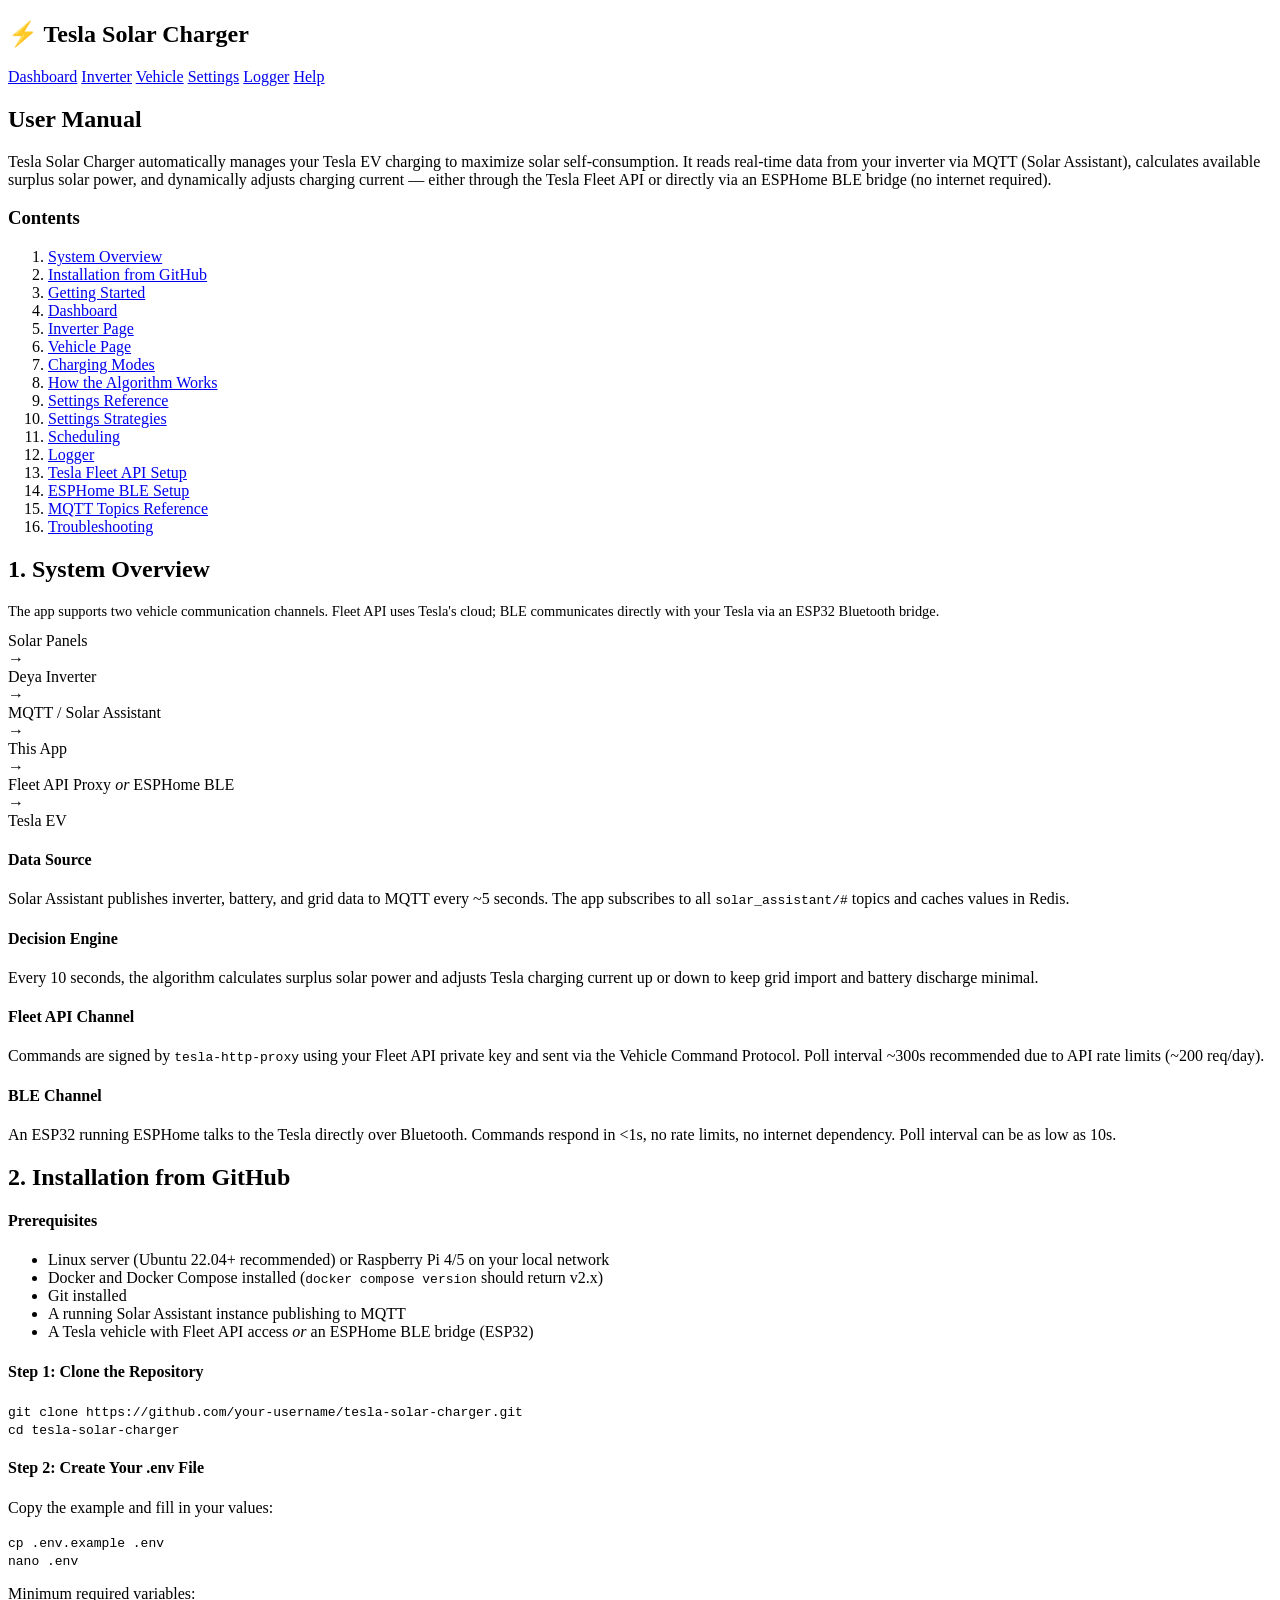
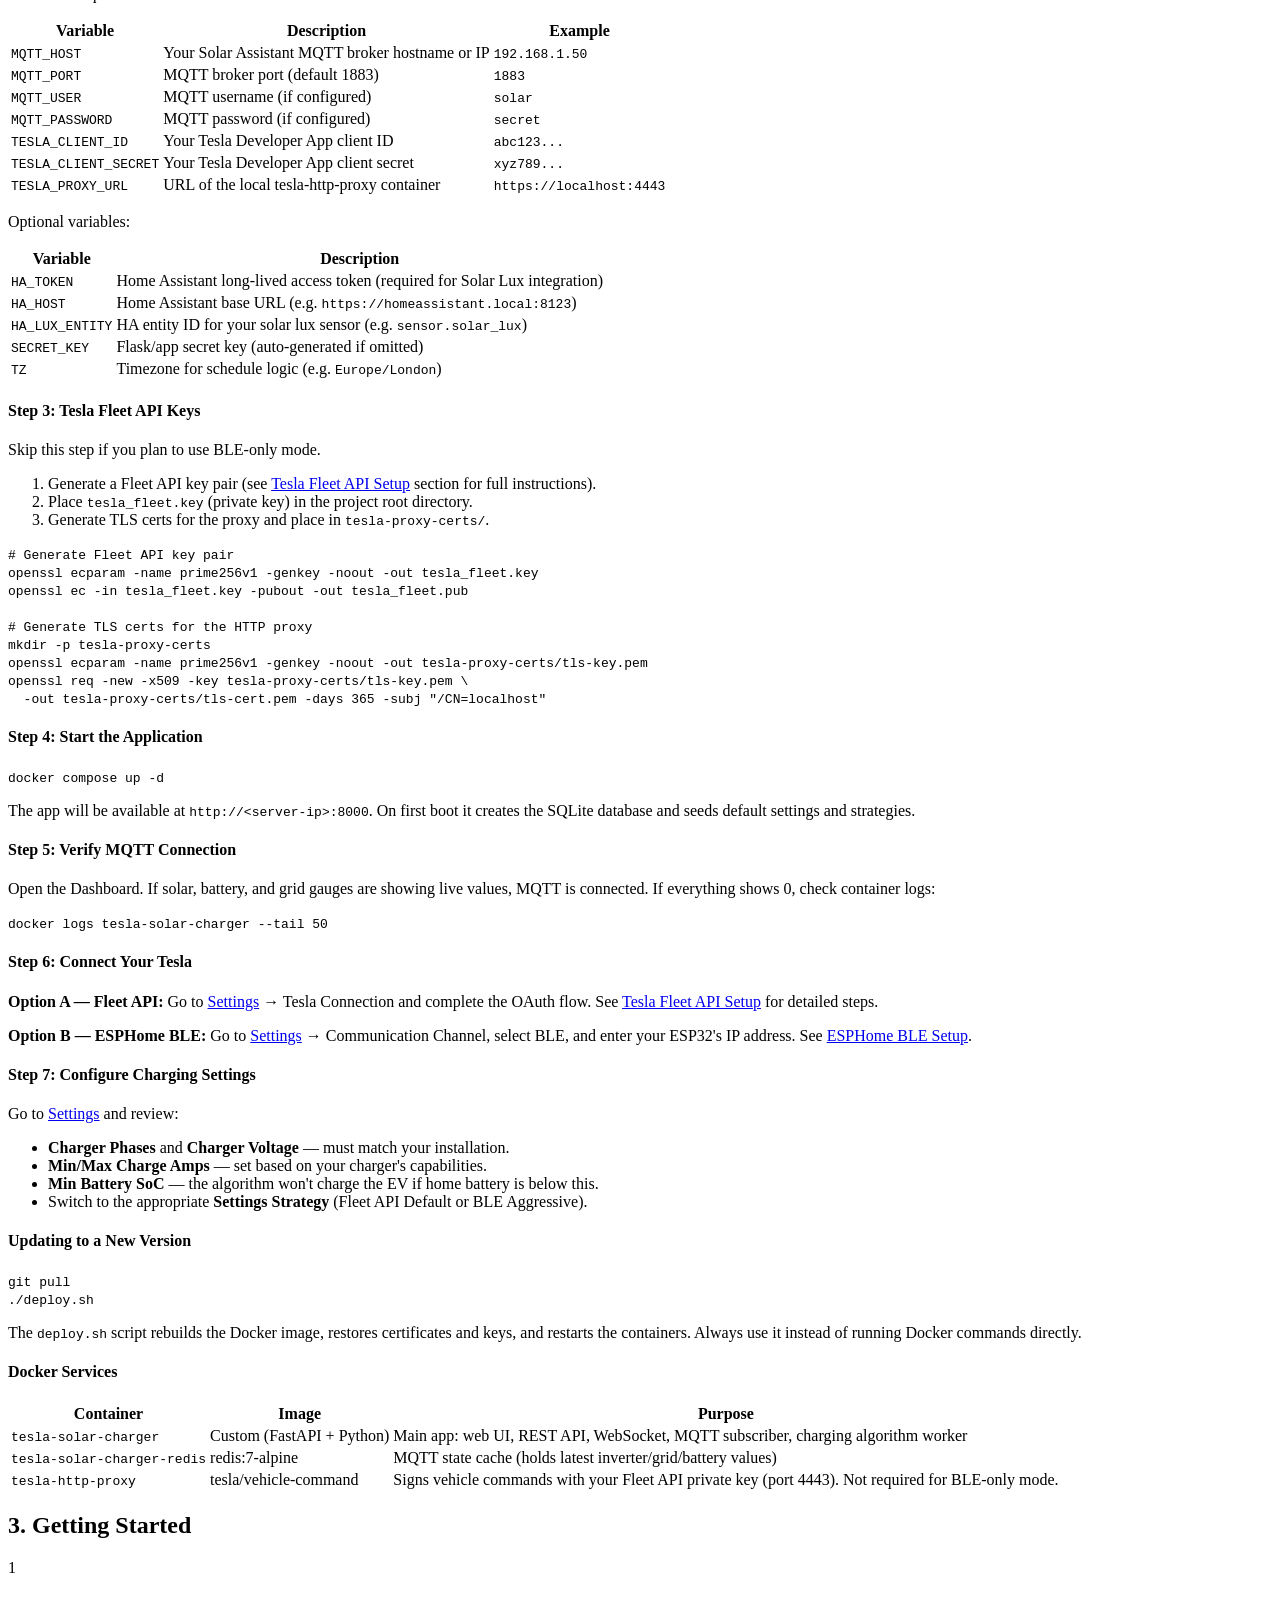
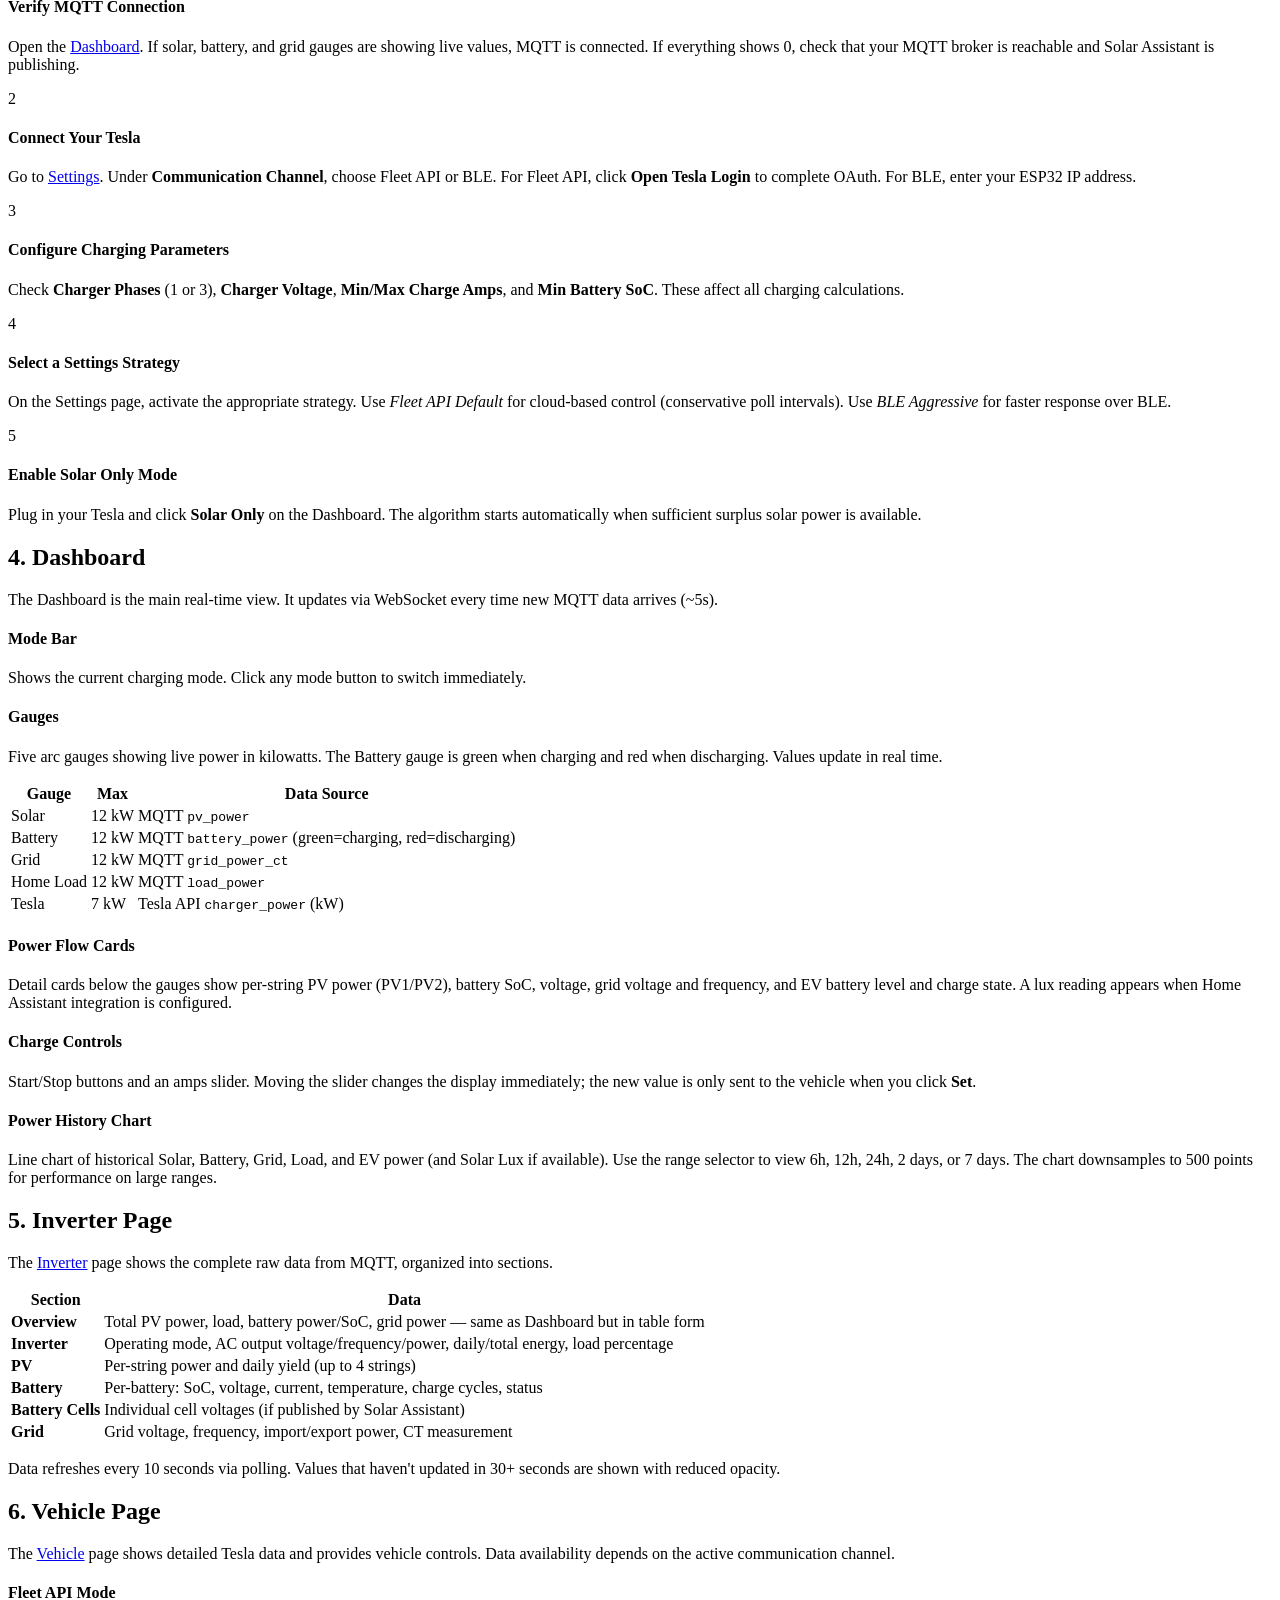
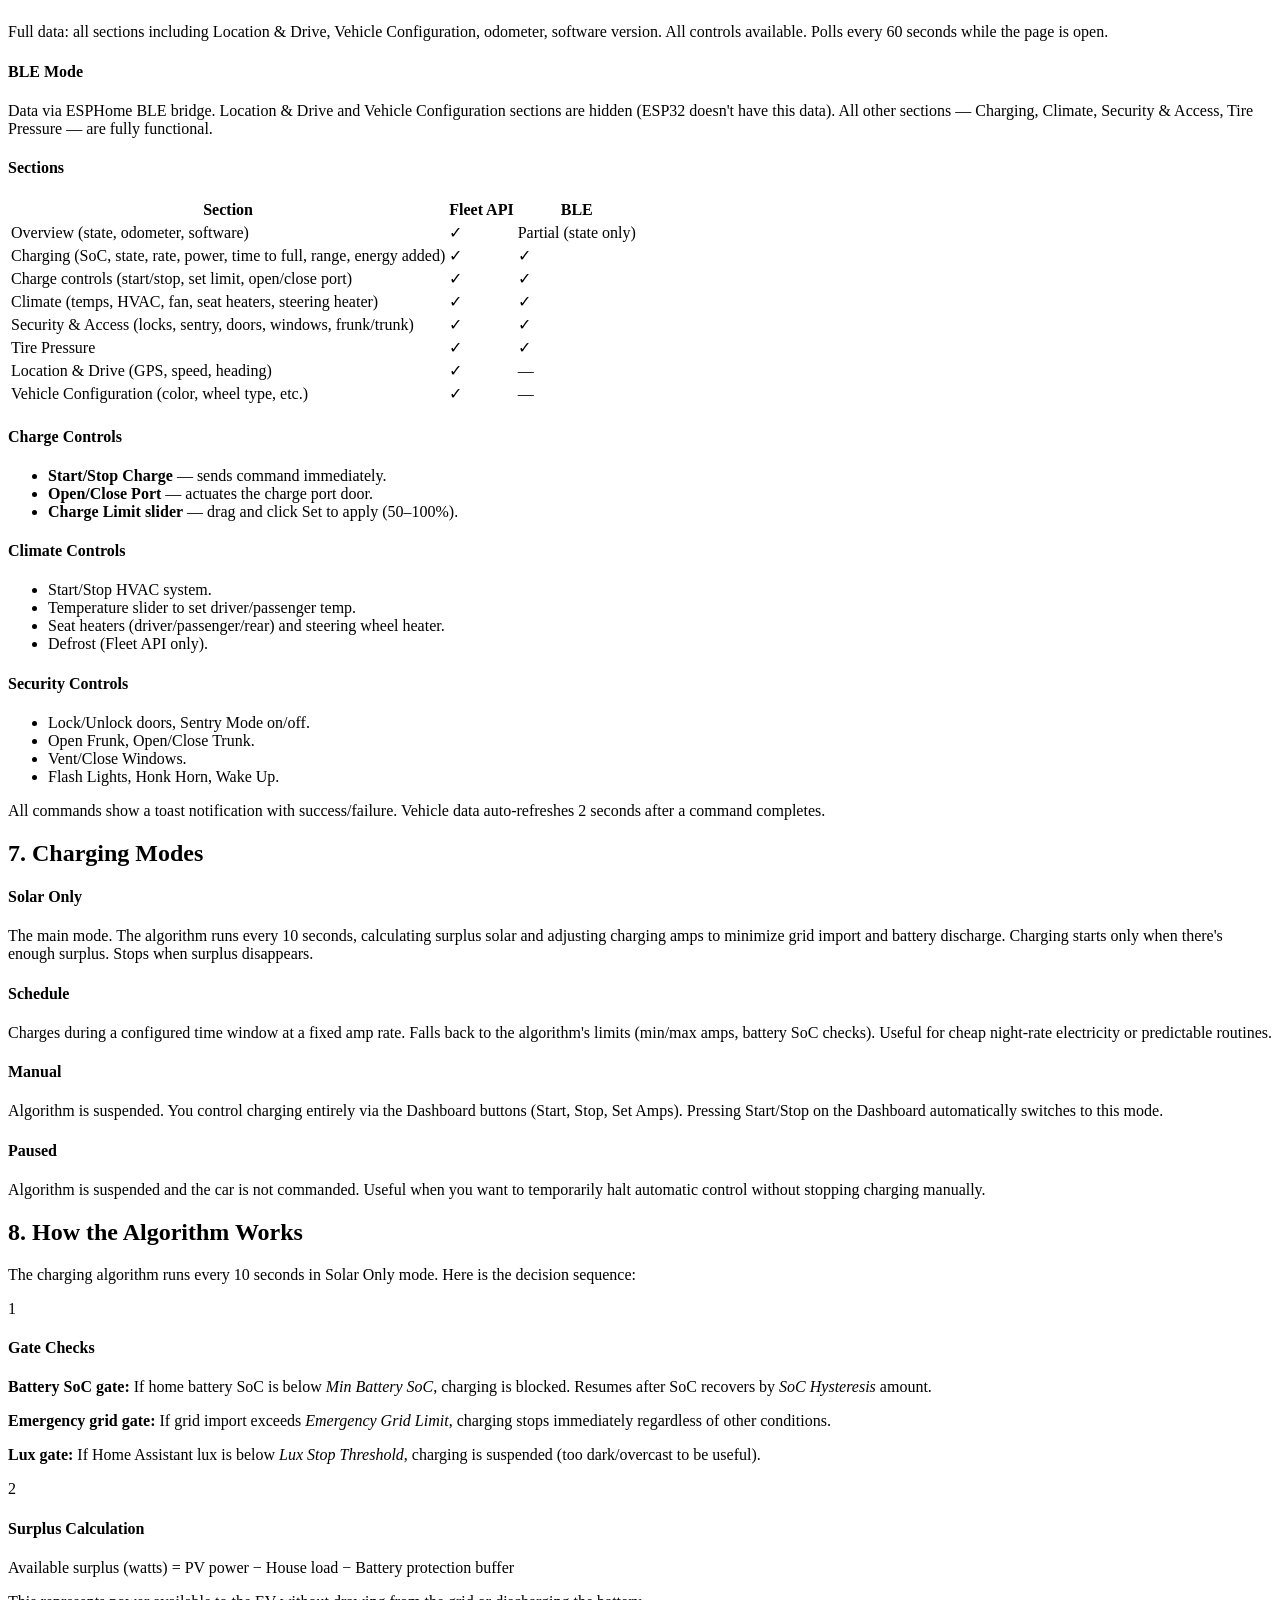
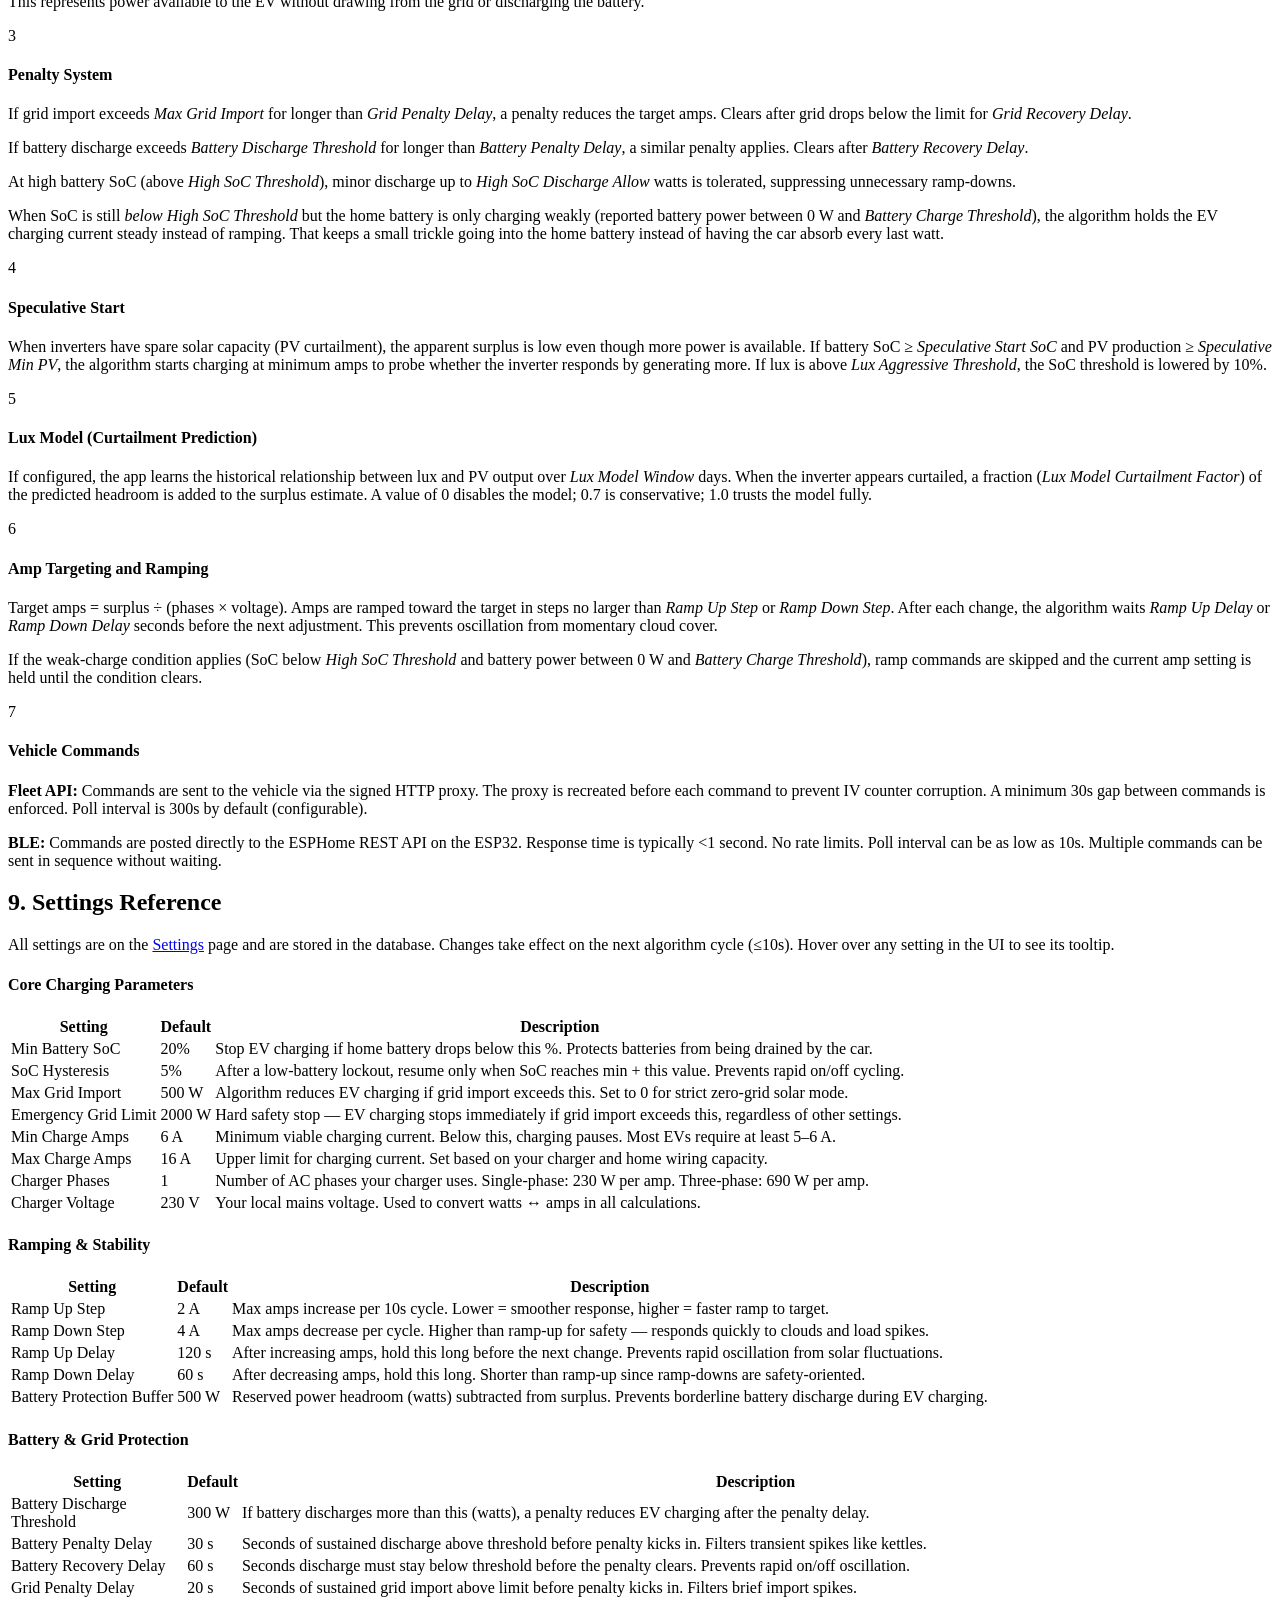
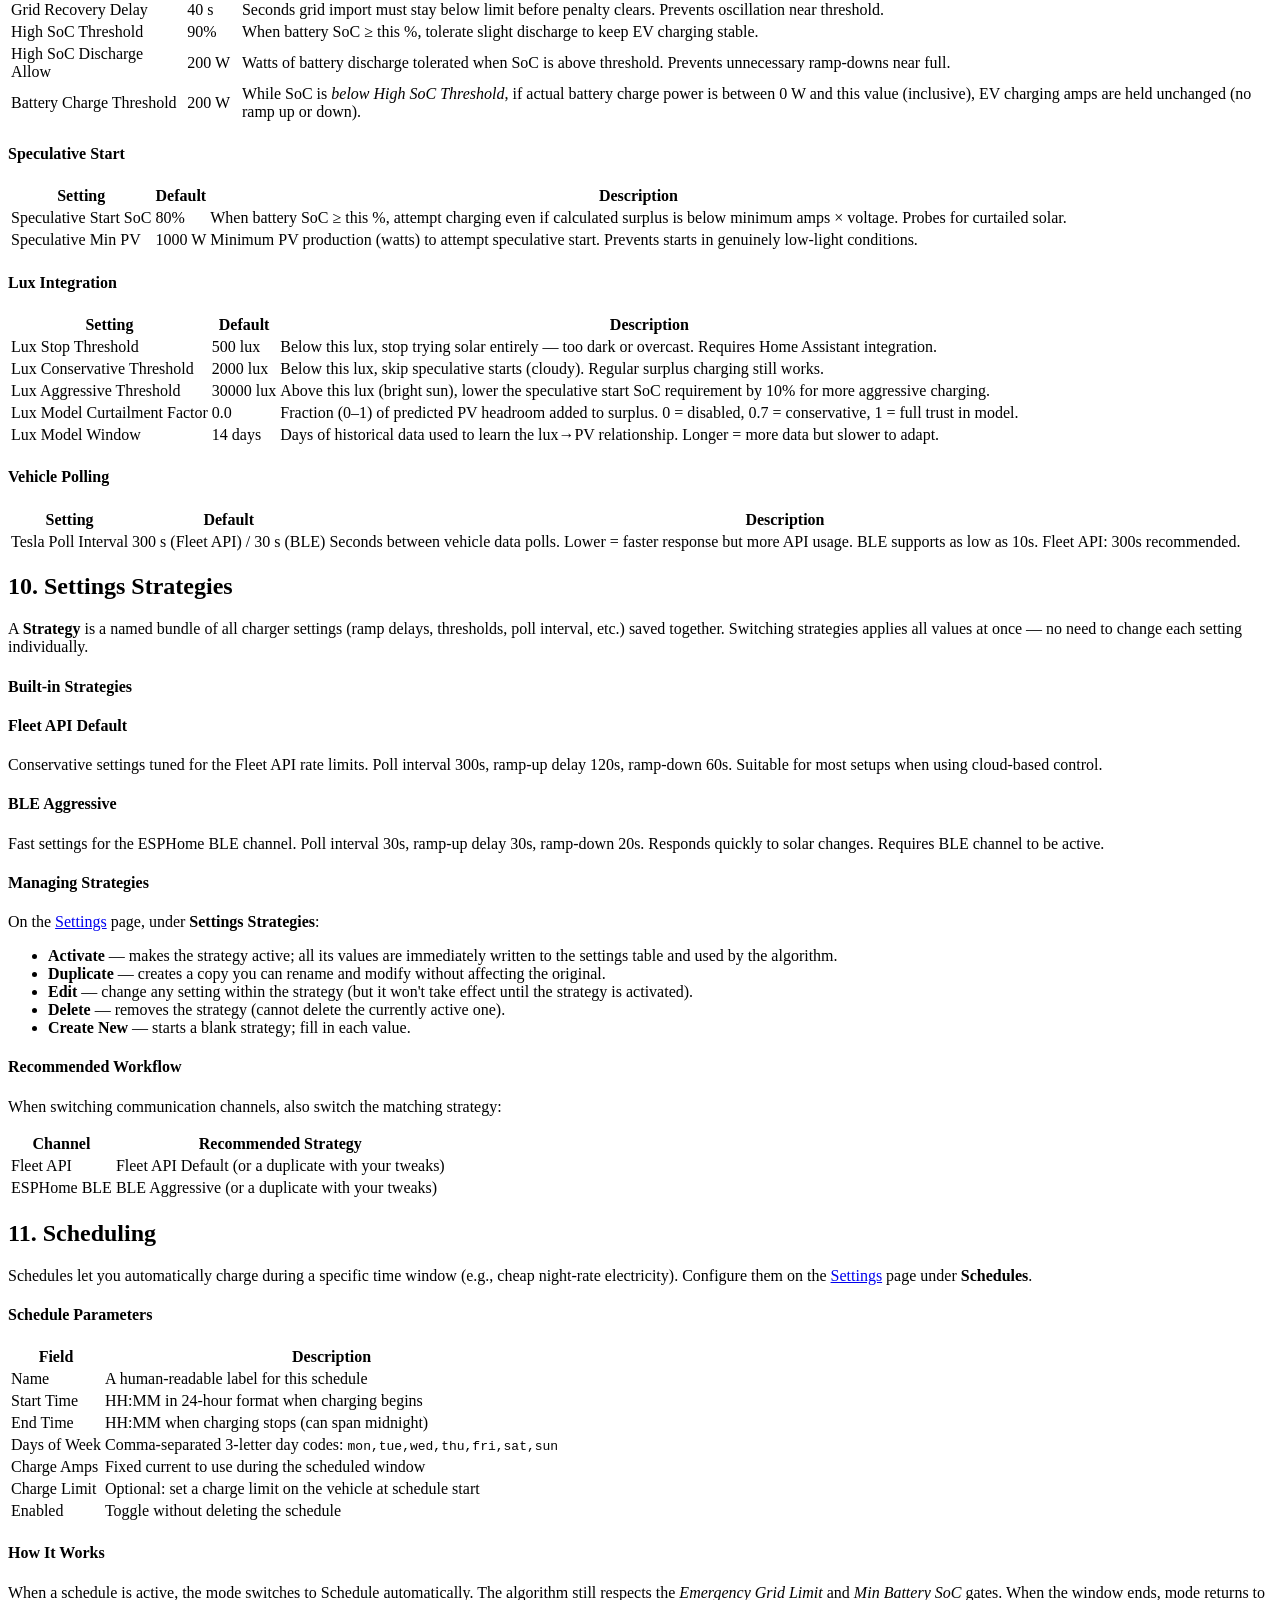
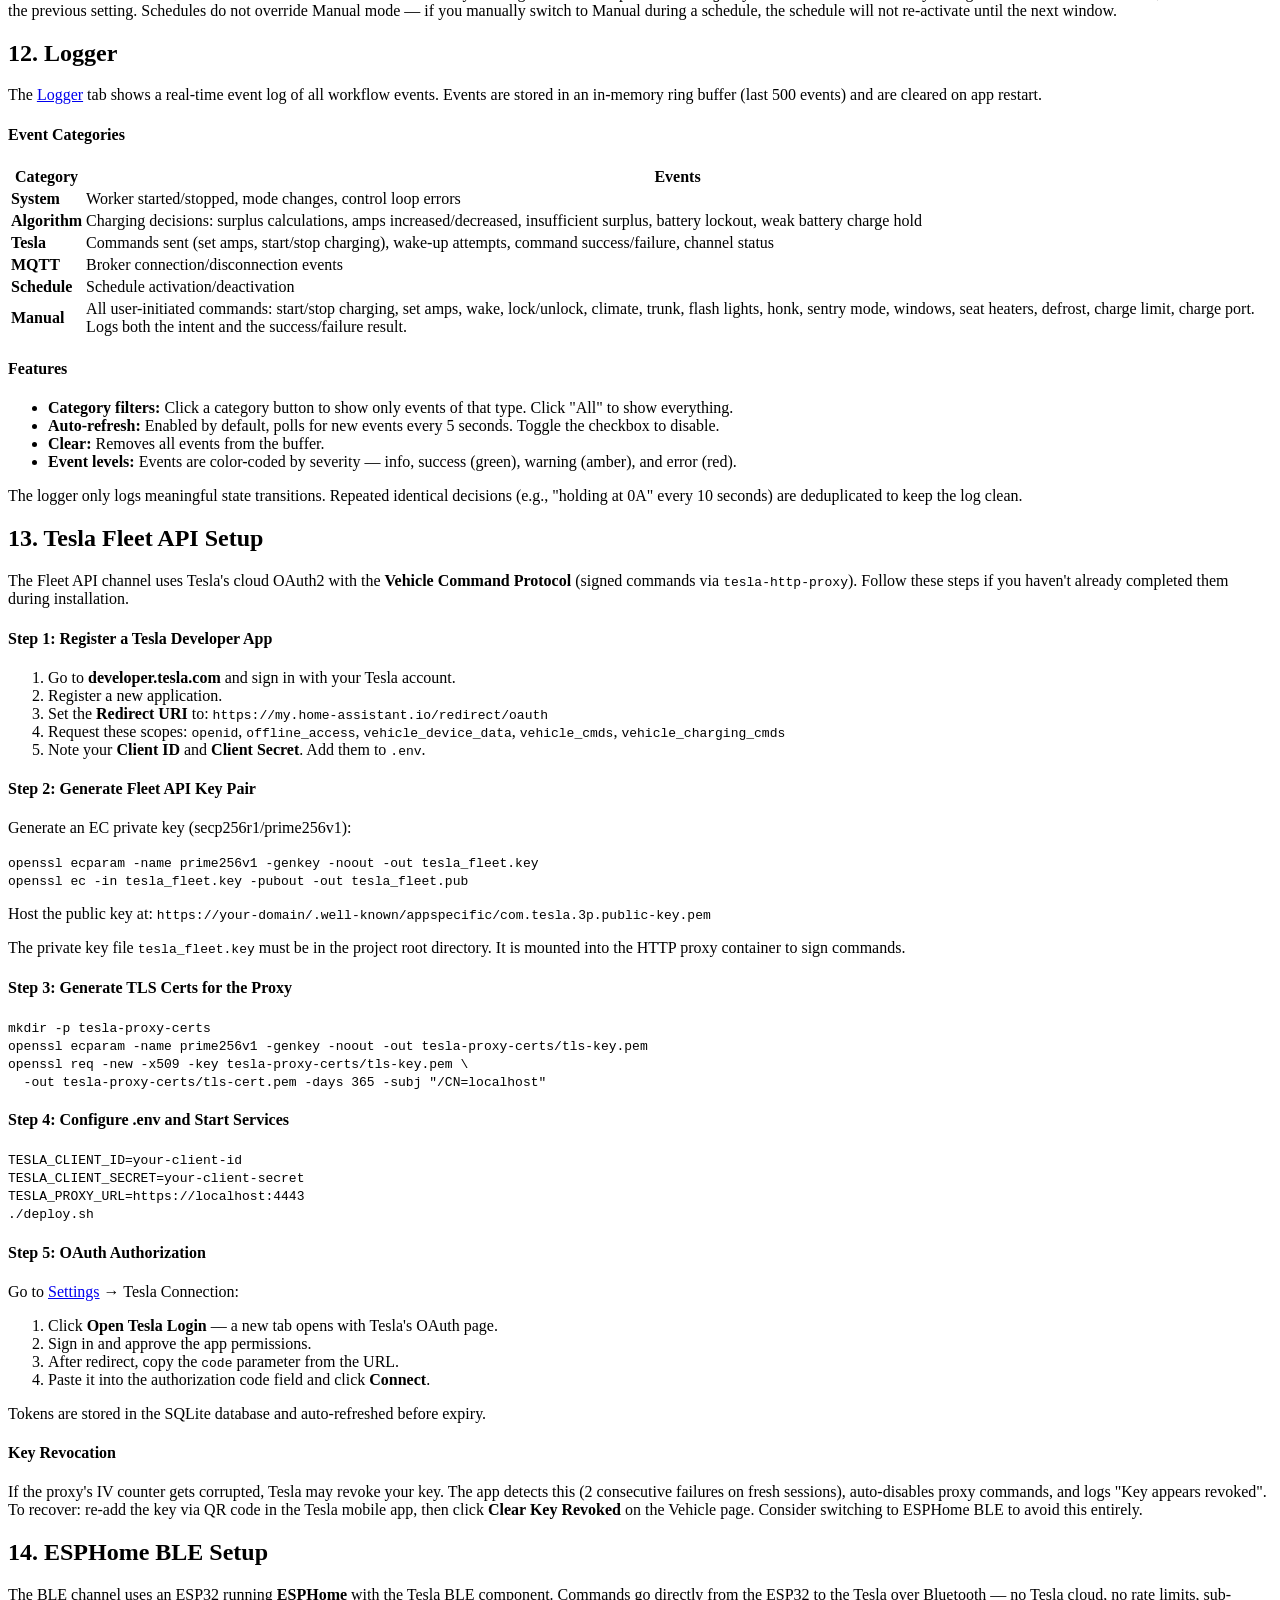
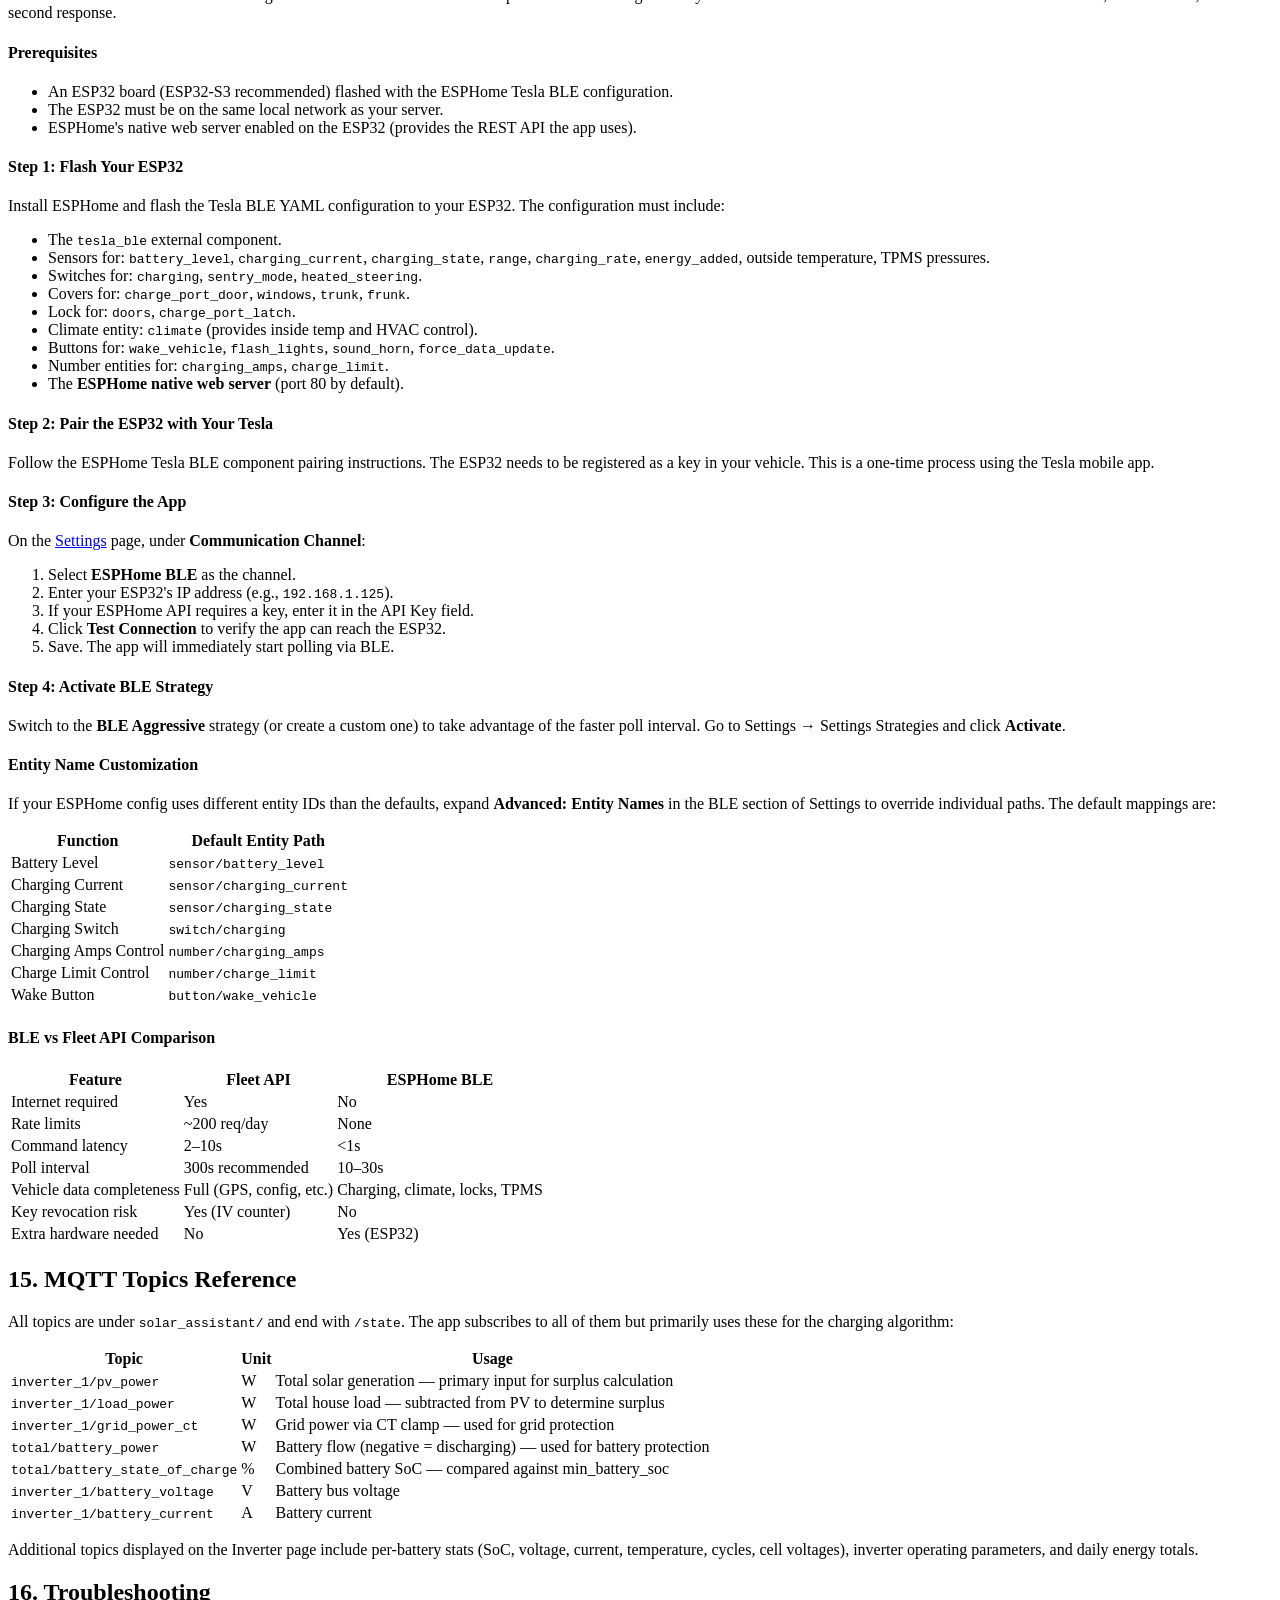
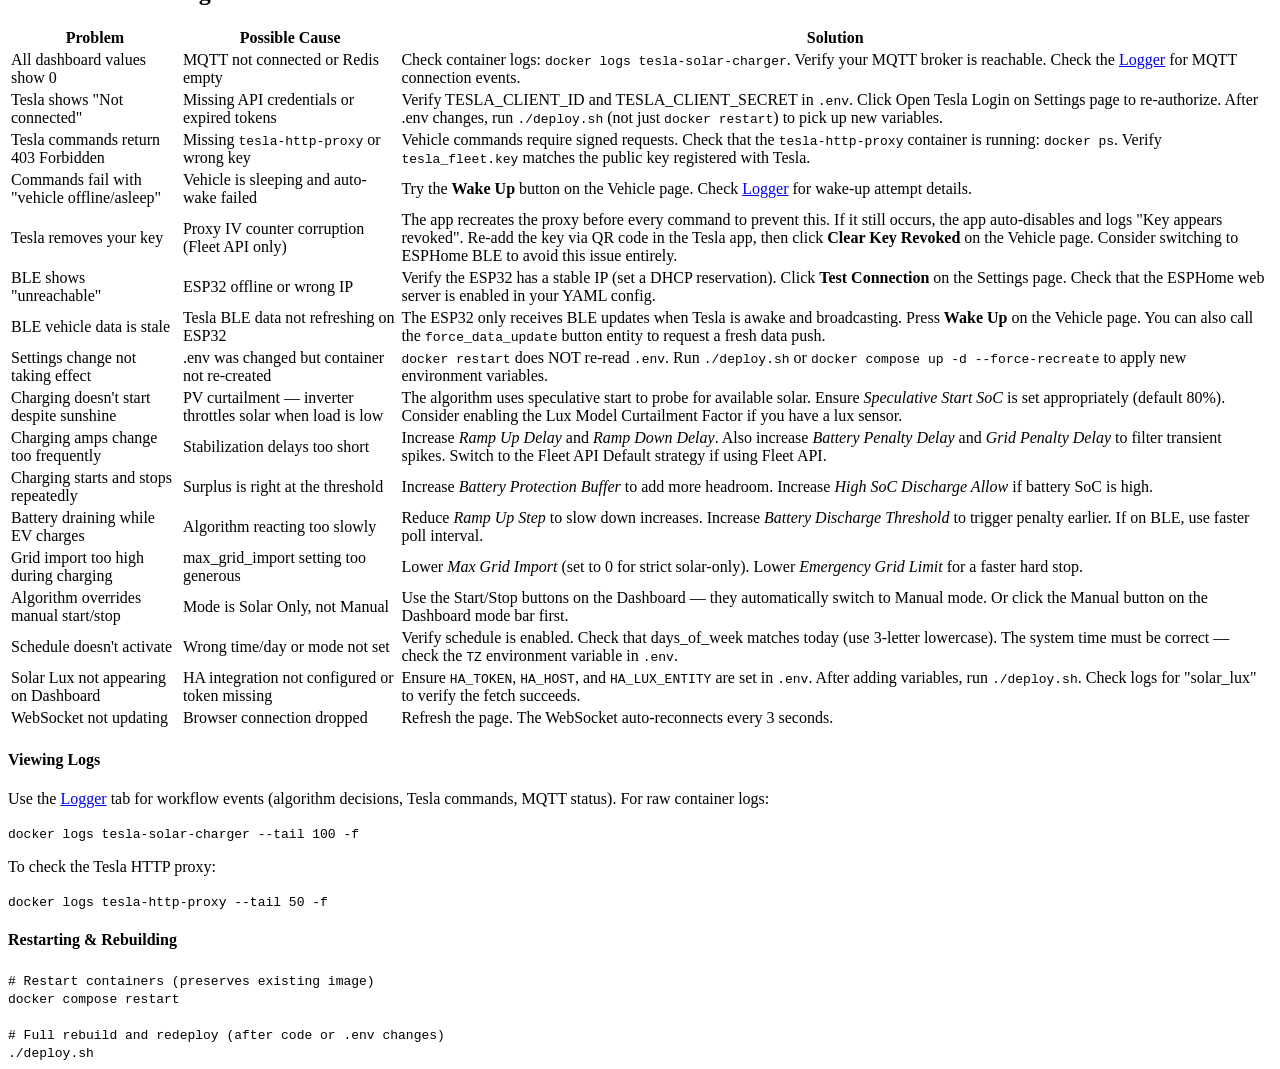
==== commit 001f5bd0: "Release 1.0.2: battery charge hold, BLE paths, settings UX - Add battery_charge_threshold_w: hold EV" ====
--- a/app/static/help.html
+++ b/app/static/help.html
@@ -10,7 +10,10 @@
 </head>
 <body>
     <nav>
-        <h1>&#9889; Tesla Solar Charger</h1>
+        <div class="nav-brand">
+            <h1>&#9889; Tesla Solar Charger</h1>
+            <span id="app-version" class="app-version"></span>
+        </div>
         <div class="nav-links">
             <a href="/">Dashboard</a>
             <a href="/inverter.html">Inverter</a>
@@ -431,6 +434,7 @@
                             <p>If grid import exceeds <em>Max Grid Import</em> for longer than <em>Grid Penalty Delay</em>, a penalty reduces the target amps. Clears after grid drops below the limit for <em>Grid Recovery Delay</em>.</p>
                             <p>If battery discharge exceeds <em>Battery Discharge Threshold</em> for longer than <em>Battery Penalty Delay</em>, a similar penalty applies. Clears after <em>Battery Recovery Delay</em>.</p>
                             <p>At high battery SoC (above <em>High SoC Threshold</em>), minor discharge up to <em>High SoC Discharge Allow</em> watts is tolerated, suppressing unnecessary ramp-downs.</p>
+                            <p>When SoC is still <em>below</em> <em>High SoC Threshold</em> but the home battery is only charging weakly (reported battery power between 0 W and <em>Battery Charge Threshold</em>), the algorithm holds the EV charging current steady instead of ramping. That keeps a small trickle going into the home battery instead of having the car absorb every last watt.</p>
                         </div>
                     </div>
                     <div class="help-step">
@@ -452,6 +456,7 @@
                         <div class="step-content">
                             <h4>Amp Targeting and Ramping</h4>
                             <p>Target amps = surplus &div; (phases &times; voltage). Amps are ramped toward the target in steps no larger than <em>Ramp Up Step</em> or <em>Ramp Down Step</em>. After each change, the algorithm waits <em>Ramp Up Delay</em> or <em>Ramp Down Delay</em> seconds before the next adjustment. This prevents oscillation from momentary cloud cover.</p>
+                            <p>If the weak-charge condition applies (SoC below <em>High SoC Threshold</em> and battery power between 0 W and <em>Battery Charge Threshold</em>), ramp commands are skipped and the current amp setting is held until the condition clears.</p>
                         </div>
                     </div>
                     <div class="help-step">
@@ -510,6 +515,7 @@
                         <tr><td>Grid Recovery Delay</td><td>40 s</td><td>Seconds grid import must stay below limit before penalty clears. Prevents oscillation near threshold.</td></tr>
                         <tr><td>High SoC Threshold</td><td>90%</td><td>When battery SoC &ge; this %, tolerate slight discharge to keep EV charging stable.</td></tr>
                         <tr><td>High SoC Discharge Allow</td><td>200 W</td><td>Watts of battery discharge tolerated when SoC is above threshold. Prevents unnecessary ramp-downs near full.</td></tr>
+                        <tr><td>Battery Charge Threshold</td><td>200 W</td><td>While SoC is <em>below</em> <em>High SoC Threshold</em>, if actual battery charge power is between 0 W and this value (inclusive), EV charging amps are held unchanged (no ramp up or down).</td></tr>
                     </tbody>
                 </table>
 
@@ -627,7 +633,7 @@
                         </tr>
                         <tr>
                             <td><strong>Algorithm</strong></td>
-                            <td>Charging decisions: surplus calculations, amps increased/decreased, insufficient surplus, battery lockout</td>
+                            <td>Charging decisions: surplus calculations, amps increased/decreased, insufficient surplus, battery lockout, weak battery charge hold</td>
                         </tr>
                         <tr>
                             <td><strong>Tesla</strong></td>
